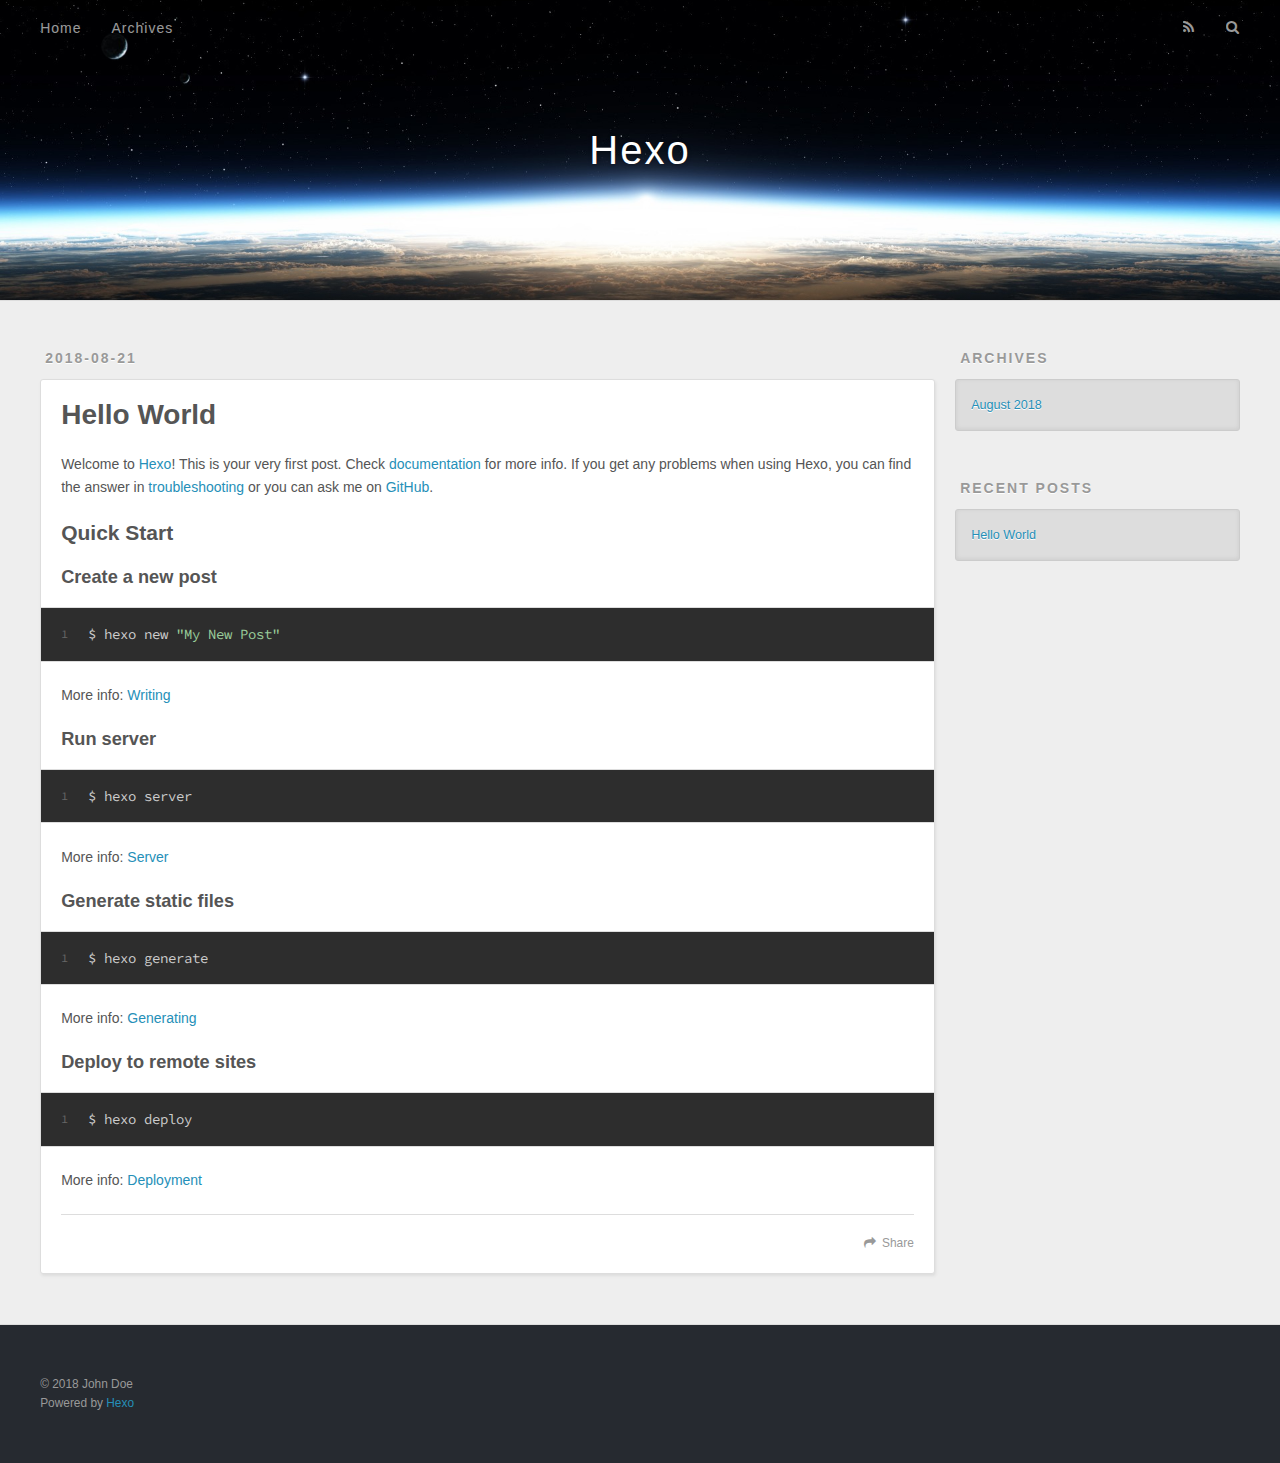
==== index.html @ 9dd8846f "Site updated: 2018-08-21 12:28:05" ====
<!DOCTYPE html>
<html>
<head>
  <meta charset="utf-8">
  

  
  <title>Hexo</title>
  <meta name="viewport" content="width=device-width, initial-scale=1, maximum-scale=1">
  <meta property="og:type" content="website">
<meta property="og:title" content="Hexo">
<meta property="og:url" content="http://yoursite.com/index.html">
<meta property="og:site_name" content="Hexo">
<meta property="og:locale" content="default">
<meta name="twitter:card" content="summary">
<meta name="twitter:title" content="Hexo">
  
    <link rel="alternate" href="/atom.xml" title="Hexo" type="application/atom+xml">
  
  
    <link rel="icon" href="/favicon.png">
  
  
    <link href="//fonts.googleapis.com/css?family=Source+Code+Pro" rel="stylesheet" type="text/css">
  
  <link rel="stylesheet" href="/css/style.css">
</head>

<body>
  <div id="container">
    <div id="wrap">
      <header id="header">
  <div id="banner"></div>
  <div id="header-outer" class="outer">
    <div id="header-title" class="inner">
      <h1 id="logo-wrap">
        <a href="/" id="logo">Hexo</a>
      </h1>
      
    </div>
    <div id="header-inner" class="inner">
      <nav id="main-nav">
        <a id="main-nav-toggle" class="nav-icon"></a>
        
          <a class="main-nav-link" href="/">Home</a>
        
          <a class="main-nav-link" href="/archives">Archives</a>
        
      </nav>
      <nav id="sub-nav">
        
          <a id="nav-rss-link" class="nav-icon" href="/atom.xml" title="RSS Feed"></a>
        
        <a id="nav-search-btn" class="nav-icon" title="Search"></a>
      </nav>
      <div id="search-form-wrap">
        <form action="//google.com/search" method="get" accept-charset="UTF-8" class="search-form"><input type="search" name="q" class="search-form-input" placeholder="Search"><button type="submit" class="search-form-submit">&#xF002;</button><input type="hidden" name="sitesearch" value="http://yoursite.com"></form>
      </div>
    </div>
  </div>
</header>
      <div class="outer">
        <section id="main">
  
    <article id="post-hello-world" class="article article-type-post" itemscope itemprop="blogPost">
  <div class="article-meta">
    <a href="/2018/08/21/hello-world/" class="article-date">
  <time datetime="2018-08-21T02:55:18.432Z" itemprop="datePublished">2018-08-21</time>
</a>
    
  </div>
  <div class="article-inner">
    
    
      <header class="article-header">
        
  
    <h1 itemprop="name">
      <a class="article-title" href="/2018/08/21/hello-world/">Hello World</a>
    </h1>
  

      </header>
    
    <div class="article-entry" itemprop="articleBody">
      
        <p>Welcome to <a href="https://hexo.io/" target="_blank" rel="noopener">Hexo</a>! This is your very first post. Check <a href="https://hexo.io/docs/" target="_blank" rel="noopener">documentation</a> for more info. If you get any problems when using Hexo, you can find the answer in <a href="https://hexo.io/docs/troubleshooting.html" target="_blank" rel="noopener">troubleshooting</a> or you can ask me on <a href="https://github.com/hexojs/hexo/issues" target="_blank" rel="noopener">GitHub</a>.</p>
<h2 id="Quick-Start"><a href="#Quick-Start" class="headerlink" title="Quick Start"></a>Quick Start</h2><h3 id="Create-a-new-post"><a href="#Create-a-new-post" class="headerlink" title="Create a new post"></a>Create a new post</h3><figure class="highlight bash"><table><tr><td class="gutter"><pre><span class="line">1</span><br></pre></td><td class="code"><pre><span class="line">$ hexo new <span class="string">"My New Post"</span></span><br></pre></td></tr></table></figure>
<p>More info: <a href="https://hexo.io/docs/writing.html" target="_blank" rel="noopener">Writing</a></p>
<h3 id="Run-server"><a href="#Run-server" class="headerlink" title="Run server"></a>Run server</h3><figure class="highlight bash"><table><tr><td class="gutter"><pre><span class="line">1</span><br></pre></td><td class="code"><pre><span class="line">$ hexo server</span><br></pre></td></tr></table></figure>
<p>More info: <a href="https://hexo.io/docs/server.html" target="_blank" rel="noopener">Server</a></p>
<h3 id="Generate-static-files"><a href="#Generate-static-files" class="headerlink" title="Generate static files"></a>Generate static files</h3><figure class="highlight bash"><table><tr><td class="gutter"><pre><span class="line">1</span><br></pre></td><td class="code"><pre><span class="line">$ hexo generate</span><br></pre></td></tr></table></figure>
<p>More info: <a href="https://hexo.io/docs/generating.html" target="_blank" rel="noopener">Generating</a></p>
<h3 id="Deploy-to-remote-sites"><a href="#Deploy-to-remote-sites" class="headerlink" title="Deploy to remote sites"></a>Deploy to remote sites</h3><figure class="highlight bash"><table><tr><td class="gutter"><pre><span class="line">1</span><br></pre></td><td class="code"><pre><span class="line">$ hexo deploy</span><br></pre></td></tr></table></figure>
<p>More info: <a href="https://hexo.io/docs/deployment.html" target="_blank" rel="noopener">Deployment</a></p>

      
    </div>
    <footer class="article-footer">
      <a data-url="http://yoursite.com/2018/08/21/hello-world/" data-id="cjl37kvza0000g0tsm08gjjlw" class="article-share-link">Share</a>
      
      
    </footer>
  </div>
  
</article>


  


</section>
        
          <aside id="sidebar">
  
    

  
    

  
    
  
    
  <div class="widget-wrap">
    <h3 class="widget-title">Archives</h3>
    <div class="widget">
      <ul class="archive-list"><li class="archive-list-item"><a class="archive-list-link" href="/archives/2018/08/">August 2018</a></li></ul>
    </div>
  </div>


  
    
  <div class="widget-wrap">
    <h3 class="widget-title">Recent Posts</h3>
    <div class="widget">
      <ul>
        
          <li>
            <a href="/2018/08/21/hello-world/">Hello World</a>
          </li>
        
      </ul>
    </div>
  </div>

  
</aside>
        
      </div>
      <footer id="footer">
  
  <div class="outer">
    <div id="footer-info" class="inner">
      &copy; 2018 John Doe<br>
      Powered by <a href="http://hexo.io/" target="_blank">Hexo</a>
    </div>
  </div>
</footer>
    </div>
    <nav id="mobile-nav">
  
    <a href="/" class="mobile-nav-link">Home</a>
  
    <a href="/archives" class="mobile-nav-link">Archives</a>
  
</nav>
    

<script src="//ajax.googleapis.com/ajax/libs/jquery/2.0.3/jquery.min.js"></script>


  <link rel="stylesheet" href="/fancybox/jquery.fancybox.css">
  <script src="/fancybox/jquery.fancybox.pack.js"></script>


<script src="/js/script.js"></script>



  </div>
</body>
</html>
---- css/style.css ----
body {
  width: 100%;
}
body:before,
body:after {
  content: "";
  display: table;
}
body:after {
  clear: both;
}
html,
body,
div,
span,
applet,
object,
iframe,
h1,
h2,
h3,
h4,
h5,
h6,
p,
blockquote,
pre,
a,
abbr,
acronym,
address,
big,
cite,
code,
del,
dfn,
em,
img,
ins,
kbd,
q,
s,
samp,
small,
strike,
strong,
sub,
sup,
tt,
var,
dl,
dt,
dd,
ol,
ul,
li,
fieldset,
form,
label,
legend,
table,
caption,
tbody,
tfoot,
thead,
tr,
th,
td {
  margin: 0;
  padding: 0;
  border: 0;
  outline: 0;
  font-weight: inherit;
  font-style: inherit;
  font-family: inherit;
  font-size: 100%;
  vertical-align: baseline;
}
body {
  line-height: 1;
  color: #000;
  background: #fff;
}
ol,
ul {
  list-style: none;
}
table {
  border-collapse: separate;
  border-spacing: 0;
  vertical-align: middle;
}
caption,
th,
td {
  text-align: left;
  font-weight: normal;
  vertical-align: middle;
}
a img {
  border: none;
}
input,
button {
  margin: 0;
  padding: 0;
}
input::-moz-focus-inner,
button::-moz-focus-inner {
  border: 0;
  padding: 0;
}
@font-face {
  font-family: FontAwesome;
  font-style: normal;
  font-weight: normal;
  src: url("fonts/fontawesome-webfont.eot?v=#4.0.3");
  src: url("fonts/fontawesome-webfont.eot?#iefix&v=#4.0.3") format("embedded-opentype"), url("fonts/fontawesome-webfont.woff?v=#4.0.3") format("woff"), url("fonts/fontawesome-webfont.ttf?v=#4.0.3") format("truetype"), url("fonts/fontawesome-webfont.svg#fontawesomeregular?v=#4.0.3") format("svg");
}
html,
body,
#container {
  height: 100%;
}
body {
  background: #eee;
  font: 14px -apple-system, BlinkMacSystemFont, "Segoe UI", "Roboto", "Oxygen", "Ubuntu", "Cantarell", "Fira Sans", "Droid Sans", "Helvetica Neue", sans-serif;
  -webkit-text-size-adjust: 100%;
}
.outer {
  max-width: 1220px;
  margin: 0 auto;
  padding: 0 20px;
}
.outer:before,
.outer:after {
  content: "";
  display: table;
}
.outer:after {
  clear: both;
}
.inner {
  display: inline;
  float: left;
  width: 98.33333333333333%;
  margin: 0 0.833333333333333%;
}
.left,
.alignleft {
  float: left;
}
.right,
.alignright {
  float: right;
}
.clear {
  clear: both;
}
#container {
  position: relative;
}
.mobile-nav-on {
  overflow: hidden;
}
#wrap {
  height: 100%;
  width: 100%;
  position: absolute;
  top: 0;
  left: 0;
  -webkit-transition: 0.2s ease-out;
  -moz-transition: 0.2s ease-out;
  -ms-transition: 0.2s ease-out;
  transition: 0.2s ease-out;
  z-index: 1;
  background: #eee;
}
.mobile-nav-on #wrap {
  left: 280px;
}
@media screen and (min-width: 768px) {
  #main {
    display: inline;
    float: left;
    width: 73.33333333333333%;
    margin: 0 0.833333333333333%;
  }
}
.article-date,
.article-category-link,
.archive-year,
.widget-title {
  text-decoration: none;
  text-transform: uppercase;
  letter-spacing: 2px;
  color: #999;
  margin-bottom: 1em;
  margin-left: 5px;
  line-height: 1em;
  text-shadow: 0 1px #fff;
  font-weight: bold;
}
.article-inner,
.archive-article-inner {
  background: #fff;
  -webkit-box-shadow: 1px 2px 3px #ddd;
  box-shadow: 1px 2px 3px #ddd;
  border: 1px solid #ddd;
  border-radius: 3px;
}
.article-entry h1,
.widget h1 {
  font-size: 2em;
}
.article-entry h2,
.widget h2 {
  font-size: 1.5em;
}
.article-entry h3,
.widget h3 {
  font-size: 1.3em;
}
.article-entry h4,
.widget h4 {
  font-size: 1.2em;
}
.article-entry h5,
.widget h5 {
  font-size: 1em;
}
.article-entry h6,
.widget h6 {
  font-size: 1em;
  color: #999;
}
.article-entry hr,
.widget hr {
  border: 1px dashed #ddd;
}
.article-entry strong,
.widget strong {
  font-weight: bold;
}
.article-entry em,
.widget em,
.article-entry cite,
.widget cite {
  font-style: italic;
}
.article-entry sup,
.widget sup,
.article-entry sub,
.widget sub {
  font-size: 0.75em;
  line-height: 0;
  position: relative;
  vertical-align: baseline;
}
.article-entry sup,
.widget sup {
  top: -0.5em;
}
.article-entry sub,
.widget sub {
  bottom: -0.2em;
}
.article-entry small,
.widget small {
  font-size: 0.85em;
}
.article-entry acronym,
.widget acronym,
.article-entry abbr,
.widget abbr {
  border-bottom: 1px dotted;
}
.article-entry ul,
.widget ul,
.article-entry ol,
.widget ol,
.article-entry dl,
.widget dl {
  margin: 0 20px;
  line-height: 1.6em;
}
.article-entry ul ul,
.widget ul ul,
.article-entry ol ul,
.widget ol ul,
.article-entry ul ol,
.widget ul ol,
.article-entry ol ol,
.widget ol ol {
  margin-top: 0;
  margin-bottom: 0;
}
.article-entry ul,
.widget ul {
  list-style: disc;
}
.article-entry ol,
.widget ol {
  list-style: decimal;
}
.article-entry dt,
.widget dt {
  font-weight: bold;
}
#header {
  height: 300px;
  position: relative;
  border-bottom: 1px solid #ddd;
}
#header:before,
#header:after {
  content: "";
  position: absolute;
  left: 0;
  right: 0;
  height: 40px;
}
#header:before {
  top: 0;
  background: -webkit-linear-gradient(rgba(0,0,0,0.2), transparent);
  background: -moz-linear-gradient(rgba(0,0,0,0.2), transparent);
  background: -ms-linear-gradient(rgba(0,0,0,0.2), transparent);
  background: linear-gradient(rgba(0,0,0,0.2), transparent);
}
#header:after {
  bottom: 0;
  background: -webkit-linear-gradient(transparent, rgba(0,0,0,0.2));
  background: -moz-linear-gradient(transparent, rgba(0,0,0,0.2));
  background: -ms-linear-gradient(transparent, rgba(0,0,0,0.2));
  background: linear-gradient(transparent, rgba(0,0,0,0.2));
}
#header-outer {
  height: 100%;
  position: relative;
}
#header-inner {
  position: relative;
  overflow: hidden;
}
#banner {
  position: absolute;
  top: 0;
  left: 0;
  width: 100%;
  height: 100%;
  background: url("images/banner.jpg") center #000;
  -webkit-background-size: cover;
  -moz-background-size: cover;
  background-size: cover;
  z-index: -1;
}
#header-title {
  text-align: center;
  height: 40px;
  position: absolute;
  top: 50%;
  left: 0;
  margin-top: -20px;
}
#logo,
#subtitle {
  text-decoration: none;
  color: #fff;
  font-weight: 300;
  text-shadow: 0 1px 4px rgba(0,0,0,0.3);
}
#logo {
  font-size: 40px;
  line-height: 40px;
  letter-spacing: 2px;
}
#subtitle {
  font-size: 16px;
  line-height: 16px;
  letter-spacing: 1px;
}
#subtitle-wrap {
  margin-top: 16px;
}
#main-nav {
  float: left;
  margin-left: -15px;
}
.nav-icon,
.main-nav-link {
  float: left;
  color: #fff;
  opacity: 0.6;
  text-decoration: none;
  text-shadow: 0 1px rgba(0,0,0,0.2);
  -webkit-transition: opacity 0.2s;
  -moz-transition: opacity 0.2s;
  -ms-transition: opacity 0.2s;
  transition: opacity 0.2s;
  display: block;
  padding: 20px 15px;
}
.nav-icon:hover,
.main-nav-link:hover {
  opacity: 1;
}
.nav-icon {
  font-family: FontAwesome;
  text-align: center;
  font-size: 14px;
  width: 14px;
  height: 14px;
  padding: 20px 15px;
  position: relative;
  cursor: pointer;
}
.main-nav-link {
  font-weight: 300;
  letter-spacing: 1px;
}
@media screen and (max-width: 479px) {
  .main-nav-link {
    display: none;
  }
}
#main-nav-toggle {
  display: none;
}
#main-nav-toggle:before {
  content: "\f0c9";
}
@media screen and (max-width: 479px) {
  #main-nav-toggle {
    display: block;
  }
}
#sub-nav {
  float: right;
  margin-right: -15px;
}
#nav-rss-link:before {
  content: "\f09e";
}
#nav-search-btn:before {
  content: "\f002";
}
#search-form-wrap {
  position: absolute;
  top: 15px;
  width: 150px;
  height: 30px;
  right: -150px;
  opacity: 0;
  -webkit-transition: 0.2s ease-out;
  -moz-transition: 0.2s ease-out;
  -ms-transition: 0.2s ease-out;
  transition: 0.2s ease-out;
}
#search-form-wrap.on {
  opacity: 1;
  right: 0;
}
@media screen and (max-width: 479px) {
  #search-form-wrap {
    width: 100%;
    right: -100%;
  }
}
.search-form {
  position: absolute;
  top: 0;
  left: 0;
  right: 0;
  background: #fff;
  padding: 5px 15px;
  border-radius: 15px;
  -webkit-box-shadow: 0 0 10px rgba(0,0,0,0.3);
  box-shadow: 0 0 10px rgba(0,0,0,0.3);
}
.search-form-input {
  border: none;
  background: none;
  color: #555;
  width: 100%;
  font: 13px -apple-system, BlinkMacSystemFont, "Segoe UI", "Roboto", "Oxygen", "Ubuntu", "Cantarell", "Fira Sans", "Droid Sans", "Helvetica Neue", sans-serif;
  outline: none;
}
.search-form-input::-webkit-search-results-decoration,
.search-form-input::-webkit-search-cancel-button {
  -webkit-appearance: none;
}
.search-form-submit {
  position: absolute;
  top: 50%;
  right: 10px;
  margin-top: -7px;
  font: 13px FontAwesome;
  border: none;
  background: none;
  color: #bbb;
  cursor: pointer;
}
.search-form-submit:hover,
.search-form-submit:focus {
  color: #777;
}
.article {
  margin: 50px 0;
}
.article-inner {
  overflow: hidden;
}
.article-meta:before,
.article-meta:after {
  content: "";
  display: table;
}
.article-meta:after {
  clear: both;
}
.article-date {
  float: left;
}
.article-category {
  float: left;
  line-height: 1em;
  color: #ccc;
  text-shadow: 0 1px #fff;
  margin-left: 8px;
}
.article-category:before {
  content: "\2022";
}
.article-category-link {
  margin: 0 12px 1em;
}
.article-header {
  padding: 20px 20px 0;
}
.article-title {
  text-decoration: none;
  font-size: 2em;
  font-weight: bold;
  color: #555;
  line-height: 1.1em;
  -webkit-transition: color 0.2s;
  -moz-transition: color 0.2s;
  -ms-transition: color 0.2s;
  transition: color 0.2s;
}
a.article-title:hover {
  color: #258fb8;
}
.article-entry {
  color: #555;
  padding: 0 20px;
}
.article-entry:before,
.article-entry:after {
  content: "";
  display: table;
}
.article-entry:after {
  clear: both;
}
.article-entry p,
.article-entry table {
  line-height: 1.6em;
  margin: 1.6em 0;
}
.article-entry h1,
.article-entry h2,
.article-entry h3,
.article-entry h4,
.article-entry h5,
.article-entry h6 {
  font-weight: bold;
}
.article-entry h1,
.article-entry h2,
.article-entry h3,
.article-entry h4,
.article-entry h5,
.article-entry h6 {
  line-height: 1.1em;
  margin: 1.1em 0;
}
.article-entry a {
  color: #258fb8;
  text-decoration: none;
}
.article-entry a:hover {
  text-decoration: underline;
}
.article-entry ul,
.article-entry ol,
.article-entry dl {
  margin-top: 1.6em;
  margin-bottom: 1.6em;
}
.article-entry img,
.article-entry video {
  max-width: 100%;
  height: auto;
  display: block;
  margin: auto;
}
.article-entry iframe {
  border: none;
}
.article-entry table {
  width: 100%;
  border-collapse: collapse;
  border-spacing: 0;
}
.article-entry th {
  font-weight: bold;
  border-bottom: 3px solid #ddd;
  padding-bottom: 0.5em;
}
.article-entry td {
  border-bottom: 1px solid #ddd;
  padding: 10px 0;
}
.article-entry blockquote {
  font-family: Georgia, "Times New Roman", serif;
  font-size: 1.4em;
  margin: 1.6em 20px;
  text-align: center;
}
.article-entry blockquote footer {
  font-size: 14px;
  margin: 1.6em 0;
  font-family: -apple-system, BlinkMacSystemFont, "Segoe UI", "Roboto", "Oxygen", "Ubuntu", "Cantarell", "Fira Sans", "Droid Sans", "Helvetica Neue", sans-serif;
}
.article-entry blockquote footer cite:before {
  content: "—";
  padding: 0 0.5em;
}
.article-entry .pullquote {
  text-align: left;
  width: 45%;
  margin: 0;
}
.article-entry .pullquote.left {
  margin-left: 0.5em;
  margin-right: 1em;
}
.article-entry .pullquote.right {
  margin-right: 0.5em;
  margin-left: 1em;
}
.article-entry .caption {
  color: #999;
  display: block;
  font-size: 0.9em;
  margin-top: 0.5em;
  position: relative;
  text-align: center;
}
.article-entry .video-container {
  position: relative;
  padding-top: 56.25%;
  height: 0;
  overflow: hidden;
}
.article-entry .video-container iframe,
.article-entry .video-container object,
.article-entry .video-container embed {
  position: absolute;
  top: 0;
  left: 0;
  width: 100%;
  height: 100%;
  margin-top: 0;
}
.article-more-link a {
  display: inline-block;
  line-height: 1em;
  padding: 6px 15px;
  border-radius: 15px;
  background: #eee;
  color: #999;
  text-shadow: 0 1px #fff;
  text-decoration: none;
}
.article-more-link a:hover {
  background: #258fb8;
  color: #fff;
  text-decoration: none;
  text-shadow: 0 1px #1e7293;
}
.article-footer {
  font-size: 0.85em;
  line-height: 1.6em;
  border-top: 1px solid #ddd;
  padding-top: 1.6em;
  margin: 0 20px 20px;
}
.article-footer:before,
.article-footer:after {
  content: "";
  display: table;
}
.article-footer:after {
  clear: both;
}
.article-footer a {
  color: #999;
  text-decoration: none;
}
.article-footer a:hover {
  color: #555;
}
.article-tag-list-item {
  float: left;
  margin-right: 10px;
}
.article-tag-list-link:before {
  content: "#";
}
.article-comment-link {
  float: right;
}
.article-comment-link:before {
  content: "\f075";
  font-family: FontAwesome;
  padding-right: 8px;
}
.article-share-link {
  cursor: pointer;
  float: right;
  margin-left: 20px;
}
.article-share-link:before {
  content: "\f064";
  font-family: FontAwesome;
  padding-right: 6px;
}
#article-nav {
  position: relative;
}
#article-nav:before,
#article-nav:after {
  content: "";
  display: table;
}
#article-nav:after {
  clear: both;
}
@media screen and (min-width: 768px) {
  #article-nav {
    margin: 50px 0;
  }
  #article-nav:before {
    width: 8px;
    height: 8px;
    position: absolute;
    top: 50%;
    left: 50%;
    margin-top: -4px;
    margin-left: -4px;
    content: "";
    border-radius: 50%;
    background: #ddd;
    -webkit-box-shadow: 0 1px 2px #fff;
    box-shadow: 0 1px 2px #fff;
  }
}
.article-nav-link-wrap {
  text-decoration: none;
  text-shadow: 0 1px #fff;
  color: #999;
  -webkit-box-sizing: border-box;
  -moz-box-sizing: border-box;
  box-sizing: border-box;
  margin-top: 50px;
  text-align: center;
  display: block;
}
.article-nav-link-wrap:hover {
  color: #555;
}
@media screen and (min-width: 768px) {
  .article-nav-link-wrap {
    width: 50%;
    margin-top: 0;
  }
}
@media screen and (min-width: 768px) {
  #article-nav-newer {
    float: left;
    text-align: right;
    padding-right: 20px;
  }
}
@media screen and (min-width: 768px) {
  #article-nav-older {
    float: right;
    text-align: left;
    padding-left: 20px;
  }
}
.article-nav-caption {
  text-transform: uppercase;
  letter-spacing: 2px;
  color: #ddd;
  line-height: 1em;
  font-weight: bold;
}
#article-nav-newer .article-nav-caption {
  margin-right: -2px;
}
.article-nav-title {
  font-size: 0.85em;
  line-height: 1.6em;
  margin-top: 0.5em;
}
.article-share-box {
  position: absolute;
  display: none;
  background: #fff;
  -webkit-box-shadow: 1px 2px 10px rgba(0,0,0,0.2);
  box-shadow: 1px 2px 10px rgba(0,0,0,0.2);
  border-radius: 3px;
  margin-left: -145px;
  overflow: hidden;
  z-index: 1;
}
.article-share-box.on {
  display: block;
}
.article-share-input {
  width: 100%;
  background: none;
  -webkit-box-sizing: border-box;
  -moz-box-sizing: border-box;
  box-sizing: border-box;
  font: 14px -apple-system, BlinkMacSystemFont, "Segoe UI", "Roboto", "Oxygen", "Ubuntu", "Cantarell", "Fira Sans", "Droid Sans", "Helvetica Neue", sans-serif;
  padding: 0 15px;
  color: #555;
  outline: none;
  border: 1px solid #ddd;
  border-radius: 3px 3px 0 0;
  height: 36px;
  line-height: 36px;
}
.article-share-links {
  background: #eee;
}
.article-share-links:before,
.article-share-links:after {
  content: "";
  display: table;
}
.article-share-links:after {
  clear: both;
}
.article-share-twitter,
.article-share-facebook,
.article-share-pinterest,
.article-share-google {
  width: 50px;
  height: 36px;
  display: block;
  float: left;
  position: relative;
  color: #999;
  text-shadow: 0 1px #fff;
}
.article-share-twitter:before,
.article-share-facebook:before,
.article-share-pinterest:before,
.article-share-google:before {
  font-size: 20px;
  font-family: FontAwesome;
  width: 20px;
  height: 20px;
  position: absolute;
  top: 50%;
  left: 50%;
  margin-top: -10px;
  margin-left: -10px;
  text-align: center;
}
.article-share-twitter:hover,
.article-share-facebook:hover,
.article-share-pinterest:hover,
.article-share-google:hover {
  color: #fff;
}
.article-share-twitter:before {
  content: "\f099";
}
.article-share-twitter:hover {
  background: #00aced;
  text-shadow: 0 1px #008abe;
}
.article-share-facebook:before {
  content: "\f09a";
}
.article-share-facebook:hover {
  background: #3b5998;
  text-shadow: 0 1px #2f477a;
}
.article-share-pinterest:before {
  content: "\f0d2";
}
.article-share-pinterest:hover {
  background: #cb2027;
  text-shadow: 0 1px #a21a1f;
}
.article-share-google:before {
  content: "\f0d5";
}
.article-share-google:hover {
  background: #dd4b39;
  text-shadow: 0 1px #be3221;
}
.article-gallery {
  background: #000;
  position: relative;
}
.article-gallery-photos {
  position: relative;
  overflow: hidden;
}
.article-gallery-img {
  display: none;
  max-width: 100%;
}
.article-gallery-img:first-child {
  display: block;
}
.article-gallery-img.loaded {
  position: absolute;
  display: block;
}
.article-gallery-img img {
  display: block;
  max-width: 100%;
  margin: 0 auto;
}
#comments {
  background: #fff;
  -webkit-box-shadow: 1px 2px 3px #ddd;
  box-shadow: 1px 2px 3px #ddd;
  padding: 20px;
  border: 1px solid #ddd;
  border-radius: 3px;
  margin: 50px 0;
}
#comments a {
  color: #258fb8;
}
.archives-wrap {
  margin: 50px 0;
}
.archives:before,
.archives:after {
  content: "";
  display: table;
}
.archives:after {
  clear: both;
}
.archive-year-wrap {
  margin-bottom: 1em;
}
.archives {
  -webkit-column-gap: 10px;
  -moz-column-gap: 10px;
  column-gap: 10px;
}
@media screen and (min-width: 480px) and (max-width: 767px) {
  .archives {
    -webkit-column-count: 2;
    -moz-column-count: 2;
    column-count: 2;
  }
}
@media screen and (min-width: 768px) {
  .archives {
    -webkit-column-count: 3;
    -moz-column-count: 3;
    column-count: 3;
  }
}
.archive-article {
  -webkit-column-break-inside: avoid;
  page-break-inside: avoid;
  overflow: hidden;
  break-inside: avoid-column;
}
.archive-article-inner {
  padding: 10px;
  margin-bottom: 15px;
}
.archive-article-title {
  text-decoration: none;
  font-weight: bold;
  color: #555;
  -webkit-transition: color 0.2s;
  -moz-transition: color 0.2s;
  -ms-transition: color 0.2s;
  transition: color 0.2s;
  line-height: 1.6em;
}
.archive-article-title:hover {
  color: #258fb8;
}
.archive-article-footer {
  margin-top: 1em;
}
.archive-article-date {
  color: #999;
  text-decoration: none;
  font-size: 0.85em;
  line-height: 1em;
  margin-bottom: 0.5em;
  display: block;
}
#page-nav {
  margin: 50px auto;
  background: #fff;
  -webkit-box-shadow: 1px 2px 3px #ddd;
  box-shadow: 1px 2px 3px #ddd;
  border: 1px solid #ddd;
  border-radius: 3px;
  text-align: center;
  color: #999;
  overflow: hidden;
}
#page-nav:before,
#page-nav:after {
  content: "";
  display: table;
}
#page-nav:after {
  clear: both;
}
#page-nav a,
#page-nav span {
  padding: 10px 20px;
  line-height: 1;
  height: 2ex;
}
#page-nav a {
  color: #999;
  text-decoration: none;
}
#page-nav a:hover {
  background: #999;
  color: #fff;
}
#page-nav .prev {
  float: left;
}
#page-nav .next {
  float: right;
}
#page-nav .page-number {
  display: inline-block;
}
@media screen and (max-width: 479px) {
  #page-nav .page-number {
    display: none;
  }
}
#page-nav .current {
  color: #555;
  font-weight: bold;
}
#page-nav .space {
  color: #ddd;
}
#footer {
  background: #262a30;
  padding: 50px 0;
  border-top: 1px solid #ddd;
  color: #999;
}
#footer a {
  color: #258fb8;
  text-decoration: none;
}
#footer a:hover {
  text-decoration: underline;
}
#footer-info {
  line-height: 1.6em;
  font-size: 0.85em;
}
.article-entry pre,
.article-entry .highlight {
  background: #2d2d2d;
  margin: 0 -20px;
  padding: 15px 20px;
  border-style: solid;
  border-color: #ddd;
  border-width: 1px 0;
  overflow: auto;
  color: #ccc;
  line-height: 22.400000000000002px;
}
.article-entry .highlight .gutter pre,
.article-entry .gist .gist-file .gist-data .line-numbers {
  color: #666;
  font-size: 0.85em;
}
.article-entry pre,
.article-entry code {
  font-family: "Source Code Pro", Consolas, Monaco, Menlo, Consolas, monospace;
}
.article-entry code {
  background: #eee;
  text-shadow: 0 1px #fff;
  padding: 0 0.3em;
}
.article-entry pre code {
  background: none;
  text-shadow: none;
  padding: 0;
}
.article-entry .highlight pre {
  border: none;
  margin: 0;
  padding: 0;
}
.article-entry .highlight table {
  margin: 0;
  width: auto;
}
.article-entry .highlight td {
  border: none;
  padding: 0;
}
.article-entry .highlight figcaption {
  font-size: 0.85em;
  color: #999;
  line-height: 1em;
  margin-bottom: 1em;
}
.article-entry .highlight figcaption:before,
.article-entry .highlight figcaption:after {
  content: "";
  display: table;
}
.article-entry .highlight figcaption:after {
  clear: both;
}
.article-entry .highlight figcaption a {
  float: right;
}
.article-entry .highlight .gutter pre {
  text-align: right;
  padding-right: 20px;
}
.article-entry .highlight .line {
  height: 22.400000000000002px;
}
.article-entry .highlight .line.marked {
  background: #515151;
}
.article-entry .gist {
  margin: 0 -20px;
  border-style: solid;
  border-color: #ddd;
  border-width: 1px 0;
  background: #2d2d2d;
  padding: 15px 20px 15px 0;
}
.article-entry .gist .gist-file {
  border: none;
  font-family: "Source Code Pro", Consolas, Monaco, Menlo, Consolas, monospace;
  margin: 0;
}
.article-entry .gist .gist-file .gist-data {
  background: none;
  border: none;
}
.article-entry .gist .gist-file .gist-data .line-numbers {
  background: none;
  border: none;
  padding: 0 20px 0 0;
}
.article-entry .gist .gist-file .gist-data .line-data {
  padding: 0 !important;
}
.article-entry .gist .gist-file .highlight {
  margin: 0;
  padding: 0;
  border: none;
}
.article-entry .gist .gist-file .gist-meta {
  background: #2d2d2d;
  color: #999;
  font: 0.85em -apple-system, BlinkMacSystemFont, "Segoe UI", "Roboto", "Oxygen", "Ubuntu", "Cantarell", "Fira Sans", "Droid Sans", "Helvetica Neue", sans-serif;
  text-shadow: 0 0;
  padding: 0;
  margin-top: 1em;
  margin-left: 20px;
}
.article-entry .gist .gist-file .gist-meta a {
  color: #258fb8;
  font-weight: normal;
}
.article-entry .gist .gist-file .gist-meta a:hover {
  text-decoration: underline;
}
pre .comment,
pre .title {
  color: #999;
}
pre .variable,
pre .attribute,
pre .tag,
pre .regexp,
pre .ruby .constant,
pre .xml .tag .title,
pre .xml .pi,
pre .xml .doctype,
pre .html .doctype,
pre .css .id,
pre .css .class,
pre .css .pseudo {
  color: #f2777a;
}
pre .number,
pre .preprocessor,
pre .built_in,
pre .literal,
pre .params,
pre .constant {
  color: #f99157;
}
pre .class,
pre .ruby .class .title,
pre .css .rules .attribute {
  color: #9c9;
}
pre .string,
pre .value,
pre .inheritance,
pre .header,
pre .ruby .symbol,
pre .xml .cdata {
  color: #9c9;
}
pre .css .hexcolor {
  color: #6cc;
}
pre .function,
pre .python .decorator,
pre .python .title,
pre .ruby .function .title,
pre .ruby .title .keyword,
pre .perl .sub,
pre .javascript .title,
pre .coffeescript .title {
  color: #69c;
}
pre .keyword,
pre .javascript .function {
  color: #c9c;
}
@media screen and (max-width: 479px) {
  #mobile-nav {
    position: absolute;
    top: 0;
    left: 0;
    width: 280px;
    height: 100%;
    background: #191919;
    border-right: 1px solid #fff;
  }
}
@media screen and (max-width: 479px) {
  .mobile-nav-link {
    display: block;
    color: #999;
    text-decoration: none;
    padding: 15px 20px;
    font-weight: bold;
  }
  .mobile-nav-link:hover {
    color: #fff;
  }
}
@media screen and (min-width: 768px) {
  #sidebar {
    display: inline;
    float: left;
    width: 23.333333333333332%;
    margin: 0 0.833333333333333%;
  }
}
.widget-wrap {
  margin: 50px 0;
}
.widget {
  color: #777;
  text-shadow: 0 1px #fff;
  background: #ddd;
  -webkit-box-shadow: 0 -1px 4px #ccc inset;
  box-shadow: 0 -1px 4px #ccc inset;
  border: 1px solid #ccc;
  padding: 15px;
  border-radius: 3px;
}
.widget a {
  color: #258fb8;
  text-decoration: none;
}
.widget a:hover {
  text-decoration: underline;
}
.widget ul ul,
.widget ol ul,
.widget dl ul,
.widget ul ol,
.widget ol ol,
.widget dl ol,
.widget ul dl,
.widget ol dl,
.widget dl dl {
  margin-left: 15px;
  list-style: disc;
}
.widget {
  line-height: 1.6em;
  word-wrap: break-word;
  font-size: 0.9em;
}
.widget ul,
.widget ol {
  list-style: none;
  margin: 0;
}
.widget ul ul,
.widget ol ul,
.widget ul ol,
.widget ol ol {
  margin: 0 20px;
}
.widget ul ul,
.widget ol ul {
  list-style: disc;
}
.widget ul ol,
.widget ol ol {
  list-style: decimal;
}
.category-list-count,
.tag-list-count,
.archive-list-count {
  padding-left: 5px;
  color: #999;
  font-size: 0.85em;
}
.category-list-count:before,
.tag-list-count:before,
.archive-list-count:before {
  content: "(";
}
.category-list-count:after,
.tag-list-count:after,
.archive-list-count:after {
  content: ")";
}
.tagcloud a {
  margin-right: 5px;
  display: inline-block;
}
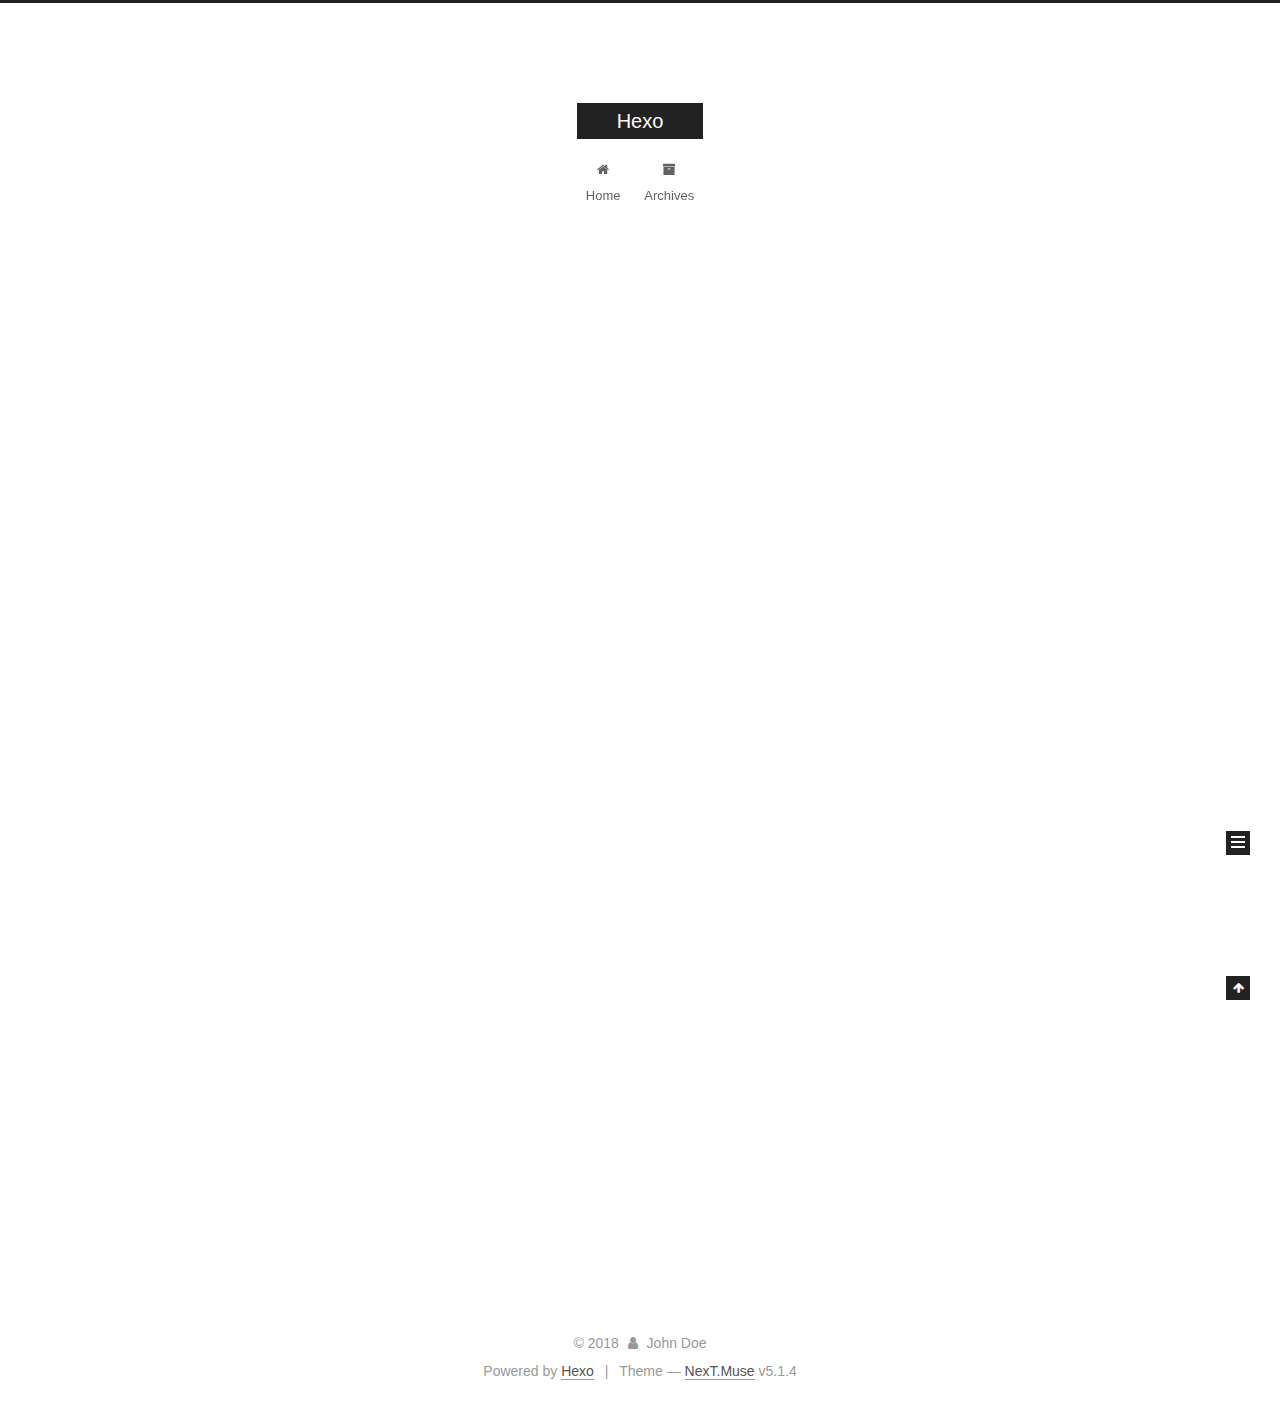
==== commit 9d6021cc: "Site updated: 2018-08-21 16:24:02" ====
--- a/index.html
+++ b/index.html
@@ -1,90 +1,306 @@
 <!DOCTYPE html>
-<html>
+
+
+
+  
+
+
+<html class="theme-next muse use-motion" lang="">
 <head>
-  <meta charset="utf-8">
-  
-
-  
-  <title>Hexo</title>
-  <meta name="viewport" content="width=device-width, initial-scale=1, maximum-scale=1">
-  <meta property="og:type" content="website">
+  <meta charset="UTF-8"/>
+<meta http-equiv="X-UA-Compatible" content="IE=edge" />
+<meta name="viewport" content="width=device-width, initial-scale=1, maximum-scale=1"/>
+<meta name="theme-color" content="#222">
+
+
+
+
+
+
+
+
+
+<meta http-equiv="Cache-Control" content="no-transform" />
+<meta http-equiv="Cache-Control" content="no-siteapp" />
+
+
+
+
+
+
+
+
+
+
+
+
+
+
+
+
+  
+  
+  <link href="/lib/fancybox/source/jquery.fancybox.css?v=2.1.5" rel="stylesheet" type="text/css" />
+
+
+
+
+
+
+
+<link href="/lib/font-awesome/css/font-awesome.min.css?v=4.6.2" rel="stylesheet" type="text/css" />
+
+<link href="/css/main.css?v=5.1.4" rel="stylesheet" type="text/css" />
+
+
+  <link rel="apple-touch-icon" sizes="180x180" href="/images/apple-touch-icon-next.png?v=5.1.4">
+
+
+  <link rel="icon" type="image/png" sizes="32x32" href="/images/favicon-32x32-next.png?v=5.1.4">
+
+
+  <link rel="icon" type="image/png" sizes="16x16" href="/images/favicon-16x16-next.png?v=5.1.4">
+
+
+  <link rel="mask-icon" href="/images/logo.svg?v=5.1.4" color="#222">
+
+
+
+
+
+  <meta name="keywords" content="Hexo, NexT" />
+
+
+
+
+
+
+
+
+
+
+<meta property="og:type" content="website">
 <meta property="og:title" content="Hexo">
 <meta property="og:url" content="http://yoursite.com/index.html">
 <meta property="og:site_name" content="Hexo">
 <meta property="og:locale" content="default">
 <meta name="twitter:card" content="summary">
 <meta name="twitter:title" content="Hexo">
-  
-    <link rel="alternate" href="/atom.xml" title="Hexo" type="application/atom+xml">
-  
-  
-    <link rel="icon" href="/favicon.png">
-  
-  
-    <link href="//fonts.googleapis.com/css?family=Source+Code+Pro" rel="stylesheet" type="text/css">
-  
-  <link rel="stylesheet" href="/css/style.css">
+
+
+
+<script type="text/javascript" id="hexo.configurations">
+  var NexT = window.NexT || {};
+  var CONFIG = {
+    root: '/',
+    scheme: 'Muse',
+    version: '5.1.4',
+    sidebar: {"position":"left","display":"post","offset":12,"b2t":false,"scrollpercent":false,"onmobile":false},
+    fancybox: true,
+    tabs: true,
+    motion: {"enable":true,"async":false,"transition":{"post_block":"fadeIn","post_header":"slideDownIn","post_body":"slideDownIn","coll_header":"slideLeftIn","sidebar":"slideUpIn"}},
+    duoshuo: {
+      userId: '0',
+      author: 'Author'
+    },
+    algolia: {
+      applicationID: '',
+      apiKey: '',
+      indexName: '',
+      hits: {"per_page":10},
+      labels: {"input_placeholder":"Search for Posts","hits_empty":"We didn't find any results for the search: ${query}","hits_stats":"${hits} results found in ${time} ms"}
+    }
+  };
+</script>
+
+
+
+  <link rel="canonical" href="http://yoursite.com/"/>
+
+
+
+
+
+  <title>Hexo</title>
+  
+
+
+
+
+
+
+
+
 </head>
 
-<body>
-  <div id="container">
-    <div id="wrap">
-      <header id="header">
-  <div id="banner"></div>
-  <div id="header-outer" class="outer">
-    <div id="header-title" class="inner">
-      <h1 id="logo-wrap">
-        <a href="/" id="logo">Hexo</a>
-      </h1>
-      
+<body itemscope itemtype="http://schema.org/WebPage" lang="default">
+
+  
+  
+    
+  
+
+  <div class="container sidebar-position-left 
+  page-home">
+    <div class="headband"></div>
+
+    <header id="header" class="header" itemscope itemtype="http://schema.org/WPHeader">
+      <div class="header-inner"><div class="site-brand-wrapper">
+  <div class="site-meta ">
+    
+
+    <div class="custom-logo-site-title">
+      <a href="/"  class="brand" rel="start">
+        <span class="logo-line-before"><i></i></span>
+        <span class="site-title">Hexo</span>
+        <span class="logo-line-after"><i></i></span>
+      </a>
     </div>
-    <div id="header-inner" class="inner">
-      <nav id="main-nav">
-        <a id="main-nav-toggle" class="nav-icon"></a>
-        
-          <a class="main-nav-link" href="/">Home</a>
-        
-          <a class="main-nav-link" href="/archives">Archives</a>
-        
-      </nav>
-      <nav id="sub-nav">
-        
-          <a id="nav-rss-link" class="nav-icon" href="/atom.xml" title="RSS Feed"></a>
-        
-        <a id="nav-search-btn" class="nav-icon" title="Search"></a>
-      </nav>
-      <div id="search-form-wrap">
-        <form action="//google.com/search" method="get" accept-charset="UTF-8" class="search-form"><input type="search" name="q" class="search-form-input" placeholder="Search"><button type="submit" class="search-form-submit">&#xF002;</button><input type="hidden" name="sitesearch" value="http://yoursite.com"></form>
-      </div>
-    </div>
+      
+        <p class="site-subtitle"></p>
+      
   </div>
-</header>
-      <div class="outer">
-        <section id="main">
-  
-    <article id="post-hello-world" class="article article-type-post" itemscope itemprop="blogPost">
-  <div class="article-meta">
-    <a href="/2018/08/21/hello-world/" class="article-date">
-  <time datetime="2018-08-21T02:55:18.432Z" itemprop="datePublished">2018-08-21</time>
-</a>
-    
+
+  <div class="site-nav-toggle">
+    <button>
+      <span class="btn-bar"></span>
+      <span class="btn-bar"></span>
+      <span class="btn-bar"></span>
+    </button>
   </div>
-  <div class="article-inner">
-    
-    
-      <header class="article-header">
-        
-  
-    <h1 itemprop="name">
-      <a class="article-title" href="/2018/08/21/hello-world/">Hello World</a>
-    </h1>
-  
-
+</div>
+
+<nav class="site-nav">
+  
+
+  
+    <ul id="menu" class="menu">
+      
+        
+        <li class="menu-item menu-item-home">
+          <a href="/" rel="section">
+            
+              <i class="menu-item-icon fa fa-fw fa-home"></i> <br />
+            
+            Home
+          </a>
+        </li>
+      
+        
+        <li class="menu-item menu-item-archives">
+          <a href="/archives/" rel="section">
+            
+              <i class="menu-item-icon fa fa-fw fa-archive"></i> <br />
+            
+            Archives
+          </a>
+        </li>
+      
+
+      
+    </ul>
+  
+
+  
+</nav>
+
+
+
+ </div>
+    </header>
+
+    <main id="main" class="main">
+      <div class="main-inner">
+        <div class="content-wrap">
+          <div id="content" class="content">
+            
+  <section id="posts" class="posts-expand">
+    
+      
+
+  
+
+  
+  
+  
+
+  <article class="post post-type-normal" itemscope itemtype="http://schema.org/Article">
+  
+  
+  
+  <div class="post-block">
+    <link itemprop="mainEntityOfPage" href="http://yoursite.com/2018/08/21/hello-world/">
+
+    <span hidden itemprop="author" itemscope itemtype="http://schema.org/Person">
+      <meta itemprop="name" content="John Doe">
+      <meta itemprop="description" content="">
+      <meta itemprop="image" content="/images/avatar.gif">
+    </span>
+
+    <span hidden itemprop="publisher" itemscope itemtype="http://schema.org/Organization">
+      <meta itemprop="name" content="Hexo">
+    </span>
+
+    
+      <header class="post-header">
+
+        
+        
+          <h1 class="post-title" itemprop="name headline">
+                
+                <a class="post-title-link" href="/2018/08/21/hello-world/" itemprop="url">Hello World</a></h1>
+        
+
+        <div class="post-meta">
+          <span class="post-time">
+            
+              <span class="post-meta-item-icon">
+                <i class="fa fa-calendar-o"></i>
+              </span>
+              
+                <span class="post-meta-item-text">Posted on</span>
+              
+              <time title="Post created" itemprop="dateCreated datePublished" datetime="2018-08-21T10:55:18+08:00">
+                2018-08-21
+              </time>
+            
+
+            
+
+            
+          </span>
+
+          
+
+          
+            
+          
+
+          
+          
+
+          
+
+          
+
+          
+
+        </div>
       </header>
     
-    <div class="article-entry" itemprop="articleBody">
-      
-        <p>Welcome to <a href="https://hexo.io/" target="_blank" rel="noopener">Hexo</a>! This is your very first post. Check <a href="https://hexo.io/docs/" target="_blank" rel="noopener">documentation</a> for more info. If you get any problems when using Hexo, you can find the answer in <a href="https://hexo.io/docs/troubleshooting.html" target="_blank" rel="noopener">troubleshooting</a> or you can ask me on <a href="https://github.com/hexojs/hexo/issues" target="_blank" rel="noopener">GitHub</a>.</p>
+
+    
+    
+    
+    <div class="post-body" itemprop="articleBody">
+
+      
+      
+
+      
+        
+          
+            <p>Welcome to <a href="https://hexo.io/" target="_blank" rel="noopener">Hexo</a>! This is your very first post. Check <a href="https://hexo.io/docs/" target="_blank" rel="noopener">documentation</a> for more info. If you get any problems when using Hexo, you can find the answer in <a href="https://hexo.io/docs/troubleshooting.html" target="_blank" rel="noopener">troubleshooting</a> or you can ask me on <a href="https://github.com/hexojs/hexo/issues" target="_blank" rel="noopener">GitHub</a>.</p>
 <h2 id="Quick-Start"><a href="#Quick-Start" class="headerlink" title="Quick Start"></a>Quick Start</h2><h3 id="Create-a-new-post"><a href="#Create-a-new-post" class="headerlink" title="Create a new post"></a>Create a new post</h3><figure class="highlight bash"><table><tr><td class="gutter"><pre><span class="line">1</span><br></pre></td><td class="code"><pre><span class="line">$ hexo new <span class="string">"My New Post"</span></span><br></pre></td></tr></table></figure>
 <p>More info: <a href="https://hexo.io/docs/writing.html" target="_blank" rel="noopener">Writing</a></p>
 <h3 id="Run-server"><a href="#Run-server" class="headerlink" title="Run server"></a>Run server</h3><figure class="highlight bash"><table><tr><td class="gutter"><pre><span class="line">1</span><br></pre></td><td class="code"><pre><span class="line">$ hexo server</span><br></pre></td></tr></table></figure>
@@ -94,91 +310,307 @@
 <h3 id="Deploy-to-remote-sites"><a href="#Deploy-to-remote-sites" class="headerlink" title="Deploy to remote sites"></a>Deploy to remote sites</h3><figure class="highlight bash"><table><tr><td class="gutter"><pre><span class="line">1</span><br></pre></td><td class="code"><pre><span class="line">$ hexo deploy</span><br></pre></td></tr></table></figure>
 <p>More info: <a href="https://hexo.io/docs/deployment.html" target="_blank" rel="noopener">Deployment</a></p>
 
+          
+        
       
     </div>
-    <footer class="article-footer">
-      <a data-url="http://yoursite.com/2018/08/21/hello-world/" data-id="cjl37kvza0000g0tsm08gjjlw" class="article-share-link">Share</a>
-      
+    
+    
+    
+
+    
+
+    
+
+    
+
+    <footer class="post-footer">
+      
+
+      
+
+      
+
+      
+      
+        <div class="post-eof"></div>
       
     </footer>
   </div>
   
-</article>
-
-
-  
-
-
-</section>
-        
-          <aside id="sidebar">
-  
-    
-
-  
-    
-
-  
-    
-  
-    
-  <div class="widget-wrap">
-    <h3 class="widget-title">Archives</h3>
-    <div class="widget">
-      <ul class="archive-list"><li class="archive-list-item"><a class="archive-list-link" href="/archives/2018/08/">August 2018</a></li></ul>
+  
+  
+  </article>
+
+
+    
+  </section>
+
+  
+
+
+          </div>
+          
+
+
+          
+
+        </div>
+        
+          
+  
+  <div class="sidebar-toggle">
+    <div class="sidebar-toggle-line-wrap">
+      <span class="sidebar-toggle-line sidebar-toggle-line-first"></span>
+      <span class="sidebar-toggle-line sidebar-toggle-line-middle"></span>
+      <span class="sidebar-toggle-line sidebar-toggle-line-last"></span>
     </div>
   </div>
 
-
-  
-    
-  <div class="widget-wrap">
-    <h3 class="widget-title">Recent Posts</h3>
-    <div class="widget">
-      <ul>
-        
-          <li>
-            <a href="/2018/08/21/hello-world/">Hello World</a>
-          </li>
-        
-      </ul>
+  <aside id="sidebar" class="sidebar">
+    
+    <div class="sidebar-inner">
+
+      
+
+      
+
+      <section class="site-overview-wrap sidebar-panel sidebar-panel-active">
+        <div class="site-overview">
+          <div class="site-author motion-element" itemprop="author" itemscope itemtype="http://schema.org/Person">
+            
+              <p class="site-author-name" itemprop="name">John Doe</p>
+              <p class="site-description motion-element" itemprop="description"></p>
+          </div>
+
+          <nav class="site-state motion-element">
+
+            
+              <div class="site-state-item site-state-posts">
+              
+                <a href="/archives/">
+              
+                  <span class="site-state-item-count">1</span>
+                  <span class="site-state-item-name">posts</span>
+                </a>
+              </div>
+            
+
+            
+
+            
+
+          </nav>
+
+          
+
+          
+
+          
+          
+
+          
+          
+
+          
+
+        </div>
+      </section>
+
+      
+
+      
+
     </div>
+  </aside>
+
+
+        
+      </div>
+    </main>
+
+    <footer id="footer" class="footer">
+      <div class="footer-inner">
+        <div class="copyright">&copy; <span itemprop="copyrightYear">2018</span>
+  <span class="with-love">
+    <i class="fa fa-user"></i>
+  </span>
+  <span class="author" itemprop="copyrightHolder">John Doe</span>
+
+  
+</div>
+
+
+  <div class="powered-by">Powered by <a class="theme-link" target="_blank" href="https://hexo.io">Hexo</a></div>
+
+
+
+  <span class="post-meta-divider">|</span>
+
+
+
+  <div class="theme-info">Theme &mdash; <a class="theme-link" target="_blank" href="https://github.com/iissnan/hexo-theme-next">NexT.Muse</a> v5.1.4</div>
+
+
+
+
+        
+
+
+
+
+
+
+
+        
+      </div>
+    </footer>
+
+    
+      <div class="back-to-top">
+        <i class="fa fa-arrow-up"></i>
+        
+      </div>
+    
+
+    
+
   </div>
 
   
-</aside>
-        
-      </div>
-      <footer id="footer">
-  
-  <div class="outer">
-    <div id="footer-info" class="inner">
-      &copy; 2018 John Doe<br>
-      Powered by <a href="http://hexo.io/" target="_blank">Hexo</a>
-    </div>
-  </div>
-</footer>
-    </div>
-    <nav id="mobile-nav">
-  
-    <a href="/" class="mobile-nav-link">Home</a>
-  
-    <a href="/archives" class="mobile-nav-link">Archives</a>
-  
-</nav>
-    
-
-<script src="//ajax.googleapis.com/ajax/libs/jquery/2.0.3/jquery.min.js"></script>
-
-
-  <link rel="stylesheet" href="/fancybox/jquery.fancybox.css">
-  <script src="/fancybox/jquery.fancybox.pack.js"></script>
-
-
-<script src="/js/script.js"></script>
-
-
-
-  </div>
+
+<script type="text/javascript">
+  if (Object.prototype.toString.call(window.Promise) !== '[object Function]') {
+    window.Promise = null;
+  }
+</script>
+
+
+
+
+
+
+
+
+
+  
+
+
+
+
+
+
+
+
+
+
+
+
+  
+  
+    <script type="text/javascript" src="/lib/jquery/index.js?v=2.1.3"></script>
+  
+
+  
+  
+    <script type="text/javascript" src="/lib/fastclick/lib/fastclick.min.js?v=1.0.6"></script>
+  
+
+  
+  
+    <script type="text/javascript" src="/lib/jquery_lazyload/jquery.lazyload.js?v=1.9.7"></script>
+  
+
+  
+  
+    <script type="text/javascript" src="/lib/velocity/velocity.min.js?v=1.2.1"></script>
+  
+
+  
+  
+    <script type="text/javascript" src="/lib/velocity/velocity.ui.min.js?v=1.2.1"></script>
+  
+
+  
+  
+    <script type="text/javascript" src="/lib/fancybox/source/jquery.fancybox.pack.js?v=2.1.5"></script>
+  
+
+
+  
+
+
+  <script type="text/javascript" src="/js/src/utils.js?v=5.1.4"></script>
+
+  <script type="text/javascript" src="/js/src/motion.js?v=5.1.4"></script>
+
+
+
+  
+  
+
+  
+
+  
+
+
+  <script type="text/javascript" src="/js/src/bootstrap.js?v=5.1.4"></script>
+
+
+
+  
+
+
+  
+
+
+
+
+	
+
+
+
+
+
+  
+
+
+
+
+
+  
+
+
+
+
+
+
+
+
+
+
+
+
+  
+
+
+
+
+
+  
+
+  
+
+  
+
+  
+  
+
+  
+
+  
+
+  
+
 </body>
-</html>+</html>
--- a/css/main.css
+++ b/css/main.css
@@ -0,0 +1,2662 @@
+/* normalize.css v3.0.2 | MIT License | git.io/normalize */
+html {
+  font-family: sans-serif; /* 1 */
+  -ms-text-size-adjust: 100%; /* 2 */
+  -webkit-text-size-adjust: 100%; /* 2 */
+}
+body {
+  margin: 0;
+}
+article,
+aside,
+details,
+figcaption,
+figure,
+footer,
+header,
+hgroup,
+main,
+menu,
+nav,
+section,
+summary {
+  display: block;
+}
+audio,
+canvas,
+progress,
+video {
+  display: inline-block; /* 1 */
+  vertical-align: baseline; /* 2 */
+}
+audio:not([controls]) {
+  display: none;
+  height: 0;
+}
+[hidden],
+template {
+  display: none;
+}
+a {
+  background-color: transparent;
+}
+a:active,
+a:hover {
+  outline: 0;
+}
+abbr[title] {
+  border-bottom: 1px dotted;
+}
+b,
+strong {
+  font-weight: bold;
+}
+dfn {
+  font-style: italic;
+}
+h1 {
+  font-size: 2em;
+  margin: 0.67em 0;
+}
+mark {
+  background: #ff0;
+  color: #000;
+}
+small {
+  font-size: 80%;
+}
+sub,
+sup {
+  font-size: 75%;
+  line-height: 0;
+  position: relative;
+  vertical-align: baseline;
+}
+sup {
+  top: -0.5em;
+}
+sub {
+  bottom: -0.25em;
+}
+img {
+  border: 0;
+}
+svg:not(:root) {
+  overflow: hidden;
+}
+figure {
+  margin: 1em 40px;
+}
+hr {
+  -moz-box-sizing: content-box;
+  box-sizing: content-box;
+  height: 0;
+}
+pre {
+  overflow: auto;
+}
+code,
+kbd,
+pre,
+samp {
+  font-family: monospace, monospace;
+  font-size: 1em;
+}
+button,
+input,
+optgroup,
+select,
+textarea {
+  color: inherit; /* 1 */
+  font: inherit; /* 2 */
+  margin: 0; /* 3 */
+}
+button {
+  overflow: visible;
+}
+button,
+select {
+  text-transform: none;
+}
+button,
+html input[type="button"],
+input[type="reset"],
+input[type="submit"] {
+  -webkit-appearance: button; /* 2 */
+  cursor: pointer; /* 3 */
+}
+button[disabled],
+html input[disabled] {
+  cursor: default;
+}
+button::-moz-focus-inner,
+input::-moz-focus-inner {
+  border: 0;
+  padding: 0;
+}
+input {
+  line-height: normal;
+}
+input[type="checkbox"],
+input[type="radio"] {
+  box-sizing: border-box; /* 1 */
+  padding: 0; /* 2 */
+}
+input[type="number"]::-webkit-inner-spin-button,
+input[type="number"]::-webkit-outer-spin-button {
+  height: auto;
+}
+input[type="search"] {
+  -webkit-appearance: textfield; /* 1 */
+  -moz-box-sizing: content-box;
+  -webkit-box-sizing: content-box; /* 2 */
+  box-sizing: content-box;
+}
+input[type="search"]::-webkit-search-cancel-button,
+input[type="search"]::-webkit-search-decoration {
+  -webkit-appearance: none;
+}
+fieldset {
+  border: 1px solid #c0c0c0;
+  margin: 0 2px;
+  padding: 0.35em 0.625em 0.75em;
+}
+legend {
+  border: 0; /* 1 */
+  padding: 0; /* 2 */
+}
+textarea {
+  overflow: auto;
+}
+optgroup {
+  font-weight: bold;
+}
+table {
+  border-collapse: collapse;
+  border-spacing: 0;
+}
+td,
+th {
+  padding: 0;
+}
+::selection {
+  background: #262a30;
+  color: #fff;
+}
+body {
+  position: relative;
+  font-family: 'Lato', "PingFang SC", "Microsoft YaHei", sans-serif;
+  font-size: 14px;
+  line-height: 2;
+  color: #555;
+  background: #fff;
+}
+@media (max-width: 767px) {
+  body {
+    padding-right: 0 !important;
+  }
+}
+@media (min-width: 768px) and (max-width: 991px) {
+  body {
+    padding-right: 0 !important;
+  }
+}
+@media (min-width: 1600px) {
+  body {
+    font-size: 16px;
+  }
+}
+h1,
+h2,
+h3,
+h4,
+h5,
+h6 {
+  margin: 0;
+  padding: 0;
+  font-weight: bold;
+  line-height: 1.5;
+  font-family: 'Lato', "PingFang SC", "Microsoft YaHei", sans-serif;
+}
+h2,
+h3,
+h4,
+h5,
+h6 {
+  margin: 20px 0 15px;
+}
+h1 {
+  font-size: 22px;
+}
+@media (max-width: 767px) {
+  h1 {
+    font-size: 18px;
+  }
+}
+h2 {
+  font-size: 20px;
+}
+@media (max-width: 767px) {
+  h2 {
+    font-size: 16px;
+  }
+}
+h3 {
+  font-size: 18px;
+}
+@media (max-width: 767px) {
+  h3 {
+    font-size: 14px;
+  }
+}
+h4 {
+  font-size: 16px;
+}
+@media (max-width: 767px) {
+  h4 {
+    font-size: 12px;
+  }
+}
+h5 {
+  font-size: 14px;
+}
+@media (max-width: 767px) {
+  h5 {
+    font-size: 10px;
+  }
+}
+h6 {
+  font-size: 12px;
+}
+@media (max-width: 767px) {
+  h6 {
+    font-size: 8px;
+  }
+}
+p {
+  margin: 0 0 20px 0;
+}
+a {
+  color: #555;
+  text-decoration: none;
+  outline: none;
+  border-bottom: 1px solid #999;
+  word-wrap: break-word;
+}
+a:hover {
+  color: #222;
+  border-bottom-color: #222;
+}
+blockquote {
+  margin: 0;
+  padding: 0;
+}
+img {
+  display: block;
+  margin: auto;
+  max-width: 100%;
+  height: auto;
+}
+hr {
+  margin: 40px 0;
+  height: 3px;
+  border: none;
+  background-color: #ddd;
+  background-image: repeating-linear-gradient(-45deg, #fff, #fff 4px, transparent 4px, transparent 8px);
+}
+blockquote {
+  padding: 0 15px;
+  color: #666;
+  border-left: 4px solid #ddd;
+}
+blockquote cite::before {
+  content: "-";
+  padding: 0 5px;
+}
+dt {
+  font-weight: 700;
+}
+dd {
+  margin: 0;
+  padding: 0;
+}
+kbd {
+  border: 1px solid #ccc;
+  border-radius: 0.2em;
+  box-shadow: 0.1em 0.1em 0.2em rgba(0,0,0,0.1);
+  background-color: #f9f9f9;
+  font-family: inherit;
+  background-image: -webkit-linear-gradient(top, #eee, #fff, #eee);
+  padding: 0.1em 0.3em;
+  white-space: nowrap;
+}
+.text-left {
+  text-align: left;
+}
+.text-center {
+  text-align: center;
+}
+.text-right {
+  text-align: right;
+}
+.text-justify {
+  text-align: justify;
+}
+.text-nowrap {
+  white-space: nowrap;
+}
+.text-lowercase {
+  text-transform: lowercase;
+}
+.text-uppercase {
+  text-transform: uppercase;
+}
+.text-capitalize {
+  text-transform: capitalize;
+}
+.center-block {
+  display: block;
+  margin-left: auto;
+  margin-right: auto;
+}
+.clearfix:before,
+.clearfix:after {
+  content: " ";
+  display: table;
+}
+.clearfix:after {
+  clear: both;
+}
+.pullquote {
+  width: 45%;
+}
+.pullquote.left {
+  float: left;
+  margin-left: 5px;
+  margin-right: 10px;
+}
+.pullquote.right {
+  float: right;
+  margin-left: 10px;
+  margin-right: 5px;
+}
+.affix.affix.affix {
+  position: fixed;
+}
+.translation {
+  margin-top: -20px;
+  font-size: 14px;
+  color: #999;
+}
+.scrollbar-measure {
+  width: 100px;
+  height: 100px;
+  overflow: scroll;
+  position: absolute;
+  top: -9999px;
+}
+.use-motion .motion-element {
+  opacity: 0;
+}
+table {
+  margin: 20px 0;
+  width: 100%;
+  border-collapse: collapse;
+  border-spacing: 0;
+  border: 1px solid #ddd;
+  font-size: 14px;
+  table-layout: fixed;
+  word-wrap: break-all;
+}
+table>tbody>tr:nth-of-type(odd) {
+  background-color: #f9f9f9;
+}
+table>tbody>tr:hover {
+  background-color: #f5f5f5;
+}
+caption,
+th,
+td {
+  padding: 8px;
+  text-align: left;
+  vertical-align: middle;
+  font-weight: normal;
+}
+th,
+td {
+  border-bottom: 3px solid #ddd;
+  border-right: 1px solid #eee;
+}
+th {
+  padding-bottom: 10px;
+  font-weight: 700;
+}
+td {
+  border-bottom-width: 1px;
+}
+html,
+body {
+  height: 100%;
+}
+.container {
+  position: relative;
+  min-height: 100%;
+}
+.header-inner {
+  margin: 0 auto;
+  padding: 100px 0 70px;
+  width: 700px;
+}
+@media (min-width: 1600px) {
+  .container .header-inner {
+    width: 900px;
+  }
+}
+.main {
+  padding-bottom: 150px;
+}
+.main-inner {
+  margin: 0 auto;
+  width: 700px;
+}
+@media (min-width: 1600px) {
+  .container .main-inner {
+    width: 900px;
+  }
+}
+.footer {
+  position: absolute;
+  left: 0;
+  bottom: 0;
+  width: 100%;
+  min-height: 50px;
+}
+.footer-inner {
+  box-sizing: border-box;
+  margin: 20px auto;
+  width: 700px;
+}
+@media (min-width: 1600px) {
+  .container .footer-inner {
+    width: 900px;
+  }
+}
+pre,
+.highlight {
+  overflow: auto;
+  margin: 20px 0;
+  padding: 0;
+  font-size: 13px;
+  color: #4d4d4c;
+  background: #f7f7f7;
+  line-height: 1.6;
+}
+pre,
+code {
+  font-family: consolas, Menlo, "PingFang SC", "Microsoft YaHei", monospace;
+}
+code {
+  padding: 2px 4px;
+  word-wrap: break-word;
+  color: #555;
+  background: #eee;
+  border-radius: 3px;
+  font-size: 13px;
+}
+pre {
+  padding: 10px;
+}
+pre code {
+  padding: 0;
+  color: #4d4d4c;
+  background: none;
+  text-shadow: none;
+}
+.highlight {
+  border-radius: 1px;
+}
+.highlight pre {
+  border: none;
+  margin: 0;
+  padding: 10px 0;
+}
+.highlight table {
+  margin: 0;
+  width: auto;
+  border: none;
+}
+.highlight td {
+  border: none;
+  padding: 0;
+}
+.highlight figcaption {
+  font-size: 1em;
+  color: #4d4d4c;
+  line-height: 1em;
+  margin-bottom: 1em;
+}
+.highlight figcaption:before,
+.highlight figcaption:after {
+  content: " ";
+  display: table;
+}
+.highlight figcaption:after {
+  clear: both;
+}
+.highlight figcaption a {
+  float: right;
+  color: #4d4d4c;
+}
+.highlight figcaption a:hover {
+  border-bottom-color: #4d4d4c;
+}
+.highlight .gutter pre {
+  padding-left: 10px;
+  padding-right: 10px;
+  color: #869194;
+  text-align: right;
+  background-color: #eff2f3;
+}
+.highlight .code pre {
+  width: 100%;
+  padding-left: 10px;
+  padding-right: 10px;
+  background-color: #f7f7f7;
+}
+.highlight .line {
+  height: 20px;
+}
+.gutter {
+  -webkit-user-select: none;
+  -moz-user-select: none;
+  -ms-user-select: none;
+  user-select: none;
+}
+.gist table {
+  width: auto;
+}
+.gist table td {
+  border: none;
+}
+pre .deletion {
+  background: #fdd;
+}
+pre .addition {
+  background: #dfd;
+}
+pre .meta {
+  color: #8959a8;
+}
+pre .comment {
+  color: #8e908c;
+}
+pre .variable,
+pre .attribute,
+pre .tag,
+pre .regexp,
+pre .ruby .constant,
+pre .xml .tag .title,
+pre .xml .pi,
+pre .xml .doctype,
+pre .html .doctype,
+pre .css .id,
+pre .css .class,
+pre .css .pseudo {
+  color: #c82829;
+}
+pre .number,
+pre .preprocessor,
+pre .built_in,
+pre .literal,
+pre .params,
+pre .constant,
+pre .command {
+  color: #f5871f;
+}
+pre .ruby .class .title,
+pre .css .rules .attribute,
+pre .string,
+pre .value,
+pre .inheritance,
+pre .header,
+pre .ruby .symbol,
+pre .xml .cdata,
+pre .special,
+pre .number,
+pre .formula {
+  color: #718c00;
+}
+pre .title,
+pre .css .hexcolor {
+  color: #3e999f;
+}
+pre .function,
+pre .python .decorator,
+pre .python .title,
+pre .ruby .function .title,
+pre .ruby .title .keyword,
+pre .perl .sub,
+pre .javascript .title,
+pre .coffeescript .title {
+  color: #4271ae;
+}
+pre .keyword,
+pre .javascript .function {
+  color: #8959a8;
+}
+.full-image.full-image.full-image.full-image {
+  border: none;
+  max-width: 100%;
+  width: auto;
+  margin: 20px auto 25px;
+}
+@media (min-width: 992px) {
+  .full-image.full-image.full-image.full-image {
+    max-width: none;
+    width: 110%;
+    margin: 25px -5%;
+  }
+}
+.blockquote-center,
+.page-home .post-type-quote blockquote,
+.page-post-detail .post-type-quote blockquote {
+  position: relative;
+  margin: 40px 0;
+  padding: 0;
+  border-left: none;
+  text-align: center;
+}
+.blockquote-center::before,
+.page-home .post-type-quote blockquote::before,
+.page-post-detail .post-type-quote blockquote::before,
+.blockquote-center::after,
+.page-home .post-type-quote blockquote::after,
+.page-post-detail .post-type-quote blockquote::after {
+  position: absolute;
+  content: ' ';
+  display: block;
+  width: 100%;
+  height: 24px;
+  opacity: 0.2;
+  background-repeat: no-repeat;
+  background-position: 0 -6px;
+  background-size: 22px 22px;
+}
+.blockquote-center::before,
+.page-home .post-type-quote blockquote::before,
+.page-post-detail .post-type-quote blockquote::before {
+  top: -20px;
+  background-image: url("../images/quote-l.svg");
+  border-top: 1px solid #ccc;
+}
+.blockquote-center::after,
+.page-home .post-type-quote blockquote::after,
+.page-post-detail .post-type-quote blockquote::after {
+  bottom: -20px;
+  background-image: url("../images/quote-r.svg");
+  border-bottom: 1px solid #ccc;
+  background-position: 100% 8px;
+}
+.blockquote-center p,
+.page-home .post-type-quote blockquote p,
+.page-post-detail .post-type-quote blockquote p,
+.blockquote-center div,
+.page-home .post-type-quote blockquote div,
+.page-post-detail .post-type-quote blockquote div {
+  text-align: center;
+}
+.post .post-body .group-picture img {
+  box-sizing: border-box;
+  padding: 0 3px;
+  border: none;
+}
+.post .group-picture-row {
+  overflow: hidden;
+  margin-top: 6px;
+}
+.post .group-picture-row:first-child {
+  margin-top: 0;
+}
+.post .group-picture-column {
+  float: left;
+}
+.page-post-detail .post-body .group-picture-column {
+  float: none;
+  margin-top: 10px;
+  width: auto !important;
+}
+.page-post-detail .post-body .group-picture-column img {
+  margin: 0 auto;
+}
+.page-archive .group-picture-container {
+  overflow: hidden;
+}
+.page-archive .group-picture-row {
+  float: left;
+}
+.page-archive .group-picture-row:first-child {
+  margin-top: 6px;
+}
+.page-archive .group-picture-column {
+  max-width: 150px;
+  max-height: 150px;
+}
+.post-body .note {
+  position: relative;
+  padding: 15px;
+  margin-bottom: 20px;
+  border: 1px solid #eee;
+  border-left-width: 5px;
+  border-radius: 3px;
+}
+.post-body .note h2,
+.post-body .note h3,
+.post-body .note h4,
+.post-body .note h5,
+.post-body .note h6 {
+  margin-top: 0;
+  margin-bottom: 0;
+  border-bottom: initial;
+  padding-top: 0 !important;
+}
+.post-body .note p:first-child,
+.post-body .note ul:first-child,
+.post-body .note ol:first-child,
+.post-body .note table:first-child,
+.post-body .note pre:first-child,
+.post-body .note blockquote:first-child {
+  margin-top: 0;
+}
+.post-body .note p:last-child,
+.post-body .note ul:last-child,
+.post-body .note ol:last-child,
+.post-body .note table:last-child,
+.post-body .note pre:last-child,
+.post-body .note blockquote:last-child {
+  margin-bottom: 0;
+}
+.post-body .note.default {
+  border-left-color: #777;
+}
+.post-body .note.default h2,
+.post-body .note.default h3,
+.post-body .note.default h4,
+.post-body .note.default h5,
+.post-body .note.default h6 {
+  color: #777;
+}
+.post-body .note.primary {
+  border-left-color: #6f42c1;
+}
+.post-body .note.primary h2,
+.post-body .note.primary h3,
+.post-body .note.primary h4,
+.post-body .note.primary h5,
+.post-body .note.primary h6 {
+  color: #6f42c1;
+}
+.post-body .note.info {
+  border-left-color: #428bca;
+}
+.post-body .note.info h2,
+.post-body .note.info h3,
+.post-body .note.info h4,
+.post-body .note.info h5,
+.post-body .note.info h6 {
+  color: #428bca;
+}
+.post-body .note.success {
+  border-left-color: #5cb85c;
+}
+.post-body .note.success h2,
+.post-body .note.success h3,
+.post-body .note.success h4,
+.post-body .note.success h5,
+.post-body .note.success h6 {
+  color: #5cb85c;
+}
+.post-body .note.warning {
+  border-left-color: #f0ad4e;
+}
+.post-body .note.warning h2,
+.post-body .note.warning h3,
+.post-body .note.warning h4,
+.post-body .note.warning h5,
+.post-body .note.warning h6 {
+  color: #f0ad4e;
+}
+.post-body .note.danger {
+  border-left-color: #d9534f;
+}
+.post-body .note.danger h2,
+.post-body .note.danger h3,
+.post-body .note.danger h4,
+.post-body .note.danger h5,
+.post-body .note.danger h6 {
+  color: #d9534f;
+}
+.post-body .label {
+  display: inline;
+  padding: 0 2px;
+  white-space: nowrap;
+}
+.post-body .label.default {
+  background-color: #f0f0f0;
+}
+.post-body .label.primary {
+  background-color: #efe6f7;
+}
+.post-body .label.info {
+  background-color: #e5f2f8;
+}
+.post-body .label.success {
+  background-color: #e7f4e9;
+}
+.post-body .label.warning {
+  background-color: #fcf6e1;
+}
+.post-body .label.danger {
+  background-color: #fae8eb;
+}
+.post-body .tabs {
+  position: relative;
+  display: block;
+  margin-bottom: 20px;
+  padding-top: 10px;
+}
+.post-body .tabs ul.nav-tabs {
+  margin: 0;
+  padding: 0;
+  display: flex;
+  margin-bottom: -1px;
+}
+@media (max-width: 413px) {
+  .post-body .tabs ul.nav-tabs {
+    display: block;
+    margin-bottom: 5px;
+  }
+}
+.post-body .tabs ul.nav-tabs li.tab {
+  list-style-type: none !important;
+  margin: 0 0.25em 0 0;
+  border-top: 3px solid transparent;
+  border-left: 1px solid transparent;
+  border-right: 1px solid transparent;
+}
+@media (max-width: 413px) {
+  .post-body .tabs ul.nav-tabs li.tab {
+    margin: initial;
+    border-top: 1px solid transparent;
+    border-left: 3px solid transparent;
+    border-right: 1px solid transparent;
+    border-bottom: 1px solid transparent;
+  }
+}
+.post-body .tabs ul.nav-tabs li.tab a {
+  outline: 0;
+  border-bottom: initial;
+  display: block;
+  line-height: 1.8em;
+  padding: 0.25em 0.75em;
+  transition-duration: 0.2s;
+  transition-timing-function: ease-out;
+  transition-delay: 0s;
+}
+.post-body .tabs ul.nav-tabs li.tab a i {
+  width: 1.285714285714286em;
+}
+.post-body .tabs ul.nav-tabs li.tab.active {
+  border-top: 3px solid #fc6423;
+  border-left: 1px solid #ddd;
+  border-right: 1px solid #ddd;
+  background-color: #fff;
+}
+@media (max-width: 413px) {
+  .post-body .tabs ul.nav-tabs li.tab.active {
+    border-top: 1px solid #ddd;
+    border-left: 3px solid #fc6423;
+    border-right: 1px solid #ddd;
+    border-bottom: 1px solid #ddd;
+  }
+}
+.post-body .tabs ul.nav-tabs li.tab.active a {
+  cursor: default;
+  color: #555;
+}
+.post-body .tabs .tab-content {
+  background-color: #fff;
+}
+.post-body .tabs .tab-content .tab-pane {
+  border: 1px solid #ddd;
+  padding: 20px 20px 0 20px;
+}
+.post-body .tabs .tab-content .tab-pane:not(.active) {
+  display: none !important;
+}
+.post-body .tabs .tab-content .tab-pane.active {
+  display: block !important;
+}
+.btn {
+  display: inline-block;
+  padding: 0 20px;
+  font-size: 14px;
+  color: #fff;
+  background: #222;
+  border: 2px solid #222;
+  text-decoration: none;
+  border-radius: 0;
+  transition-property: background-color;
+  transition-duration: 0.2s;
+  transition-timing-function: ease-in-out;
+  transition-delay: 0s;
+  line-height: 2;
+}
+.btn:hover {
+  border-color: #222;
+  color: #222;
+  background: #fff;
+}
+.btn +.btn {
+  margin: 0 0 8px 8px;
+}
+.btn .fa-fw {
+  width: 1.285714285714286em;
+  text-align: left;
+}
+.btn-bar {
+  display: block;
+  width: 22px;
+  height: 2px;
+  background: #555;
+  border-radius: 1px;
+}
+.btn-bar+.btn-bar {
+  margin-top: 4px;
+}
+.pagination {
+  margin: 120px 0 40px;
+  text-align: center;
+  border-top: 1px solid #eee;
+}
+.page-number-basic,
+.pagination .prev,
+.pagination .next,
+.pagination .page-number,
+.pagination .space {
+  display: inline-block;
+  position: relative;
+  top: -1px;
+  margin: 0 10px;
+  padding: 0 11px;
+}
+@media (max-width: 767px) {
+  .page-number-basic,
+  .pagination .prev,
+  .pagination .next,
+  .pagination .page-number,
+  .pagination .space {
+    margin: 0 5px;
+  }
+}
+.pagination .prev,
+.pagination .next,
+.pagination .page-number {
+  border-bottom: 0;
+  border-top: 1px solid #eee;
+  transition-property: border-color;
+  transition-duration: 0.2s;
+  transition-timing-function: ease-in-out;
+  transition-delay: 0s;
+}
+.pagination .prev:hover,
+.pagination .next:hover,
+.pagination .page-number:hover {
+  border-top-color: #222;
+}
+.pagination .space {
+  padding: 0;
+  margin: 0;
+}
+.pagination .prev {
+  margin-left: 0;
+}
+.pagination .next {
+  margin-right: 0;
+}
+.pagination .page-number.current {
+  color: #fff;
+  background: #ccc;
+  border-top-color: #ccc;
+}
+@media (max-width: 767px) {
+  .pagination {
+    border-top: none;
+  }
+  .pagination .prev,
+  .pagination .next,
+  .pagination .page-number {
+    margin-bottom: 10px;
+    border-top: 0;
+    border-bottom: 1px solid #eee;
+    padding: 0 10px;
+  }
+  .pagination .prev:hover,
+  .pagination .next:hover,
+  .pagination .page-number:hover {
+    border-bottom-color: #222;
+  }
+}
+.comments {
+  margin: 60px 20px 0;
+}
+.tag-cloud {
+  text-align: center;
+}
+.tag-cloud a {
+  display: inline-block;
+  margin: 10px;
+}
+.back-to-top {
+  box-sizing: border-box;
+  position: fixed;
+  bottom: -100px;
+  right: 30px;
+  z-index: 1050;
+  padding: 0 6px;
+  width: 24px;
+  background: #222;
+  font-size: 12px;
+  opacity: 1;
+  color: #fff;
+  cursor: pointer;
+  text-align: center;
+  -webkit-transform: translateZ(0);
+  transition-property: bottom;
+  transition-duration: 0.2s;
+  transition-timing-function: ease-in-out;
+  transition-delay: 0s;
+}
+@media (min-width: 768px) and (max-width: 991px) {
+  .back-to-top {
+    display: none !important;
+  }
+}
+@media (max-width: 767px) {
+  .back-to-top {
+    display: none !important;
+  }
+}
+.back-to-top.back-to-top-on {
+  bottom: 19px;
+}
+.header {
+  background: transparent;
+}
+.header-inner {
+  position: relative;
+}
+.headband {
+  height: 3px;
+  background: #222;
+}
+.site-meta {
+  margin: 0;
+  text-align: center;
+}
+@media (max-width: 767px) {
+  .site-meta {
+    text-align: center;
+  }
+}
+.brand {
+  position: relative;
+  display: inline-block;
+  padding: 0 40px;
+  color: #fff;
+  background: #222;
+  border-bottom: none;
+}
+.brand:hover {
+  color: #fff;
+}
+.logo {
+  display: inline-block;
+  margin-right: 5px;
+  line-height: 36px;
+  vertical-align: top;
+}
+.site-title {
+  display: inline-block;
+  vertical-align: top;
+  line-height: 36px;
+  font-size: 20px;
+  font-weight: normal;
+  font-family: 'Lato', "PingFang SC", "Microsoft YaHei", sans-serif;
+}
+.site-subtitle {
+  margin-top: 10px;
+  font-size: 13px;
+  color: #999;
+}
+.use-motion .brand {
+  opacity: 0;
+}
+.use-motion .logo,
+.use-motion .site-title,
+.use-motion .site-subtitle {
+  opacity: 0;
+  position: relative;
+  top: -10px;
+}
+.site-nav-toggle {
+  display: none;
+  position: absolute;
+  top: 10px;
+  left: 10px;
+}
+@media (max-width: 767px) {
+  .site-nav-toggle {
+    display: block;
+  }
+}
+.site-nav-toggle button {
+  margin-top: 2px;
+  padding: 9px 10px;
+  background: transparent;
+  border: none;
+}
+@media (max-width: 767px) {
+  .site-nav {
+    display: none;
+    margin: 0 -10px;
+    padding: 0 10px;
+    clear: both;
+    border-top: 1px solid #ddd;
+  }
+}
+@media (min-width: 768px) and (max-width: 991px) {
+  .site-nav {
+    display: block !important;
+  }
+}
+@media (min-width: 992px) {
+  .site-nav {
+    display: block !important;
+  }
+}
+.menu {
+  margin-top: 20px;
+  padding-left: 0;
+  text-align: center;
+}
+.menu .menu-item {
+  display: inline-block;
+  margin: 0 10px;
+  list-style: none;
+}
+@media screen and (max-width: 767px) {
+  .menu .menu-item {
+    margin-top: 10px;
+  }
+}
+.menu .menu-item a {
+  display: block;
+  font-size: 13px;
+  line-height: inherit;
+  border-bottom: 1px solid transparent;
+  transition-property: border-color;
+  transition-duration: 0.2s;
+  transition-timing-function: ease-in-out;
+  transition-delay: 0s;
+}
+.menu .menu-item a:hover {
+  border-bottom-color: #222;
+}
+.menu .menu-item .fa {
+  margin-right: 5px;
+}
+.use-motion .menu-item {
+  opacity: 0;
+}
+.post-body {
+  font-family: 'Lato', "PingFang SC", "Microsoft YaHei", sans-serif;
+}
+@media (max-width: 767px) {
+  .post-body {
+    word-break: break-word;
+  }
+}
+.post-body .fancybox img {
+  display: block !important;
+  margin: 0 auto;
+  cursor: pointer;
+  cursor: zoom-in;
+  cursor: -webkit-zoom-in;
+}
+.post-body .image-caption,
+.post-body .figure .caption {
+  margin: -20px auto 15px;
+  text-align: center;
+  font-size: 14px;
+  color: #999;
+  font-weight: bold;
+  line-height: 1;
+}
+.post-sticky-flag {
+  display: inline-block;
+  font-size: 16px;
+  -ms-transform: rotate(30deg);
+  -webkit-transform: rotate(30deg);
+  -moz-transform: rotate(30deg);
+  -ms-transform: rotate(30deg);
+  -o-transform: rotate(30deg);
+  transform: rotate(30deg);
+}
+.use-motion .post-block,
+.use-motion .pagination,
+.use-motion .comments {
+  opacity: 0;
+}
+.use-motion .post-header {
+  opacity: 0;
+}
+.use-motion .post-body {
+  opacity: 0;
+}
+.use-motion .collection-title {
+  opacity: 0;
+}
+.posts-expand {
+  padding-top: 40px;
+}
+@media (max-width: 767px) {
+  .posts-expand {
+    margin: 0 20px;
+  }
+  .post-body pre .gutter pre {
+    padding-right: 10px;
+  }
+  .post-body .highlight {
+    margin-left: 0px;
+    margin-right: 0px;
+    padding: 0;
+  }
+  .post-body .highlight .gutter pre {
+    padding-right: 10px;
+  }
+}
+@media (min-width: 992px) {
+  .posts-expand .post-body {
+    text-align: justify;
+  }
+}
+.posts-expand .post-body h2,
+.posts-expand .post-body h3,
+.posts-expand .post-body h4,
+.posts-expand .post-body h5,
+.posts-expand .post-body h6 {
+  padding-top: 10px;
+}
+.posts-expand .post-body h2 .header-anchor,
+.posts-expand .post-body h3 .header-anchor,
+.posts-expand .post-body h4 .header-anchor,
+.posts-expand .post-body h5 .header-anchor,
+.posts-expand .post-body h6 .header-anchor {
+  float: right;
+  margin-left: 10px;
+  color: #ccc;
+  border-bottom-style: none;
+  visibility: hidden;
+}
+.posts-expand .post-body h2 .header-anchor:hover,
+.posts-expand .post-body h3 .header-anchor:hover,
+.posts-expand .post-body h4 .header-anchor:hover,
+.posts-expand .post-body h5 .header-anchor:hover,
+.posts-expand .post-body h6 .header-anchor:hover {
+  color: inherit;
+}
+.posts-expand .post-body h2:hover .header-anchor,
+.posts-expand .post-body h3:hover .header-anchor,
+.posts-expand .post-body h4:hover .header-anchor,
+.posts-expand .post-body h5:hover .header-anchor,
+.posts-expand .post-body h6:hover .header-anchor {
+  visibility: visible;
+}
+.posts-expand .post-body ul li {
+  list-style: circle;
+}
+.posts-expand .post-body img {
+  box-sizing: border-box;
+  margin: auto;
+  padding: 3px;
+  border: 1px solid #ddd;
+}
+.posts-expand .post-body .fancybox img {
+  margin: 0 auto 25px;
+}
+@media (max-width: 767px) {
+  .posts-collapse {
+    margin: 0 20px;
+  }
+  .posts-collapse .post-title,
+  .posts-collapse .post-meta {
+    display: block;
+    width: auto;
+    text-align: left;
+  }
+}
+.posts-collapse {
+  position: relative;
+  z-index: 1010;
+  margin-left: 55px;
+}
+.posts-collapse::after {
+  content: " ";
+  position: absolute;
+  top: 20px;
+  left: 0;
+  margin-left: -2px;
+  width: 4px;
+  height: 100%;
+  background: #f5f5f5;
+  z-index: -1;
+}
+@media (max-width: 767px) {
+  .posts-collapse {
+    margin: 0 20px;
+  }
+}
+.posts-collapse .collection-title {
+  position: relative;
+  margin: 60px 0;
+}
+.posts-collapse .collection-title h1,
+.posts-collapse .collection-title h2 {
+  margin-left: 20px;
+}
+.posts-collapse .collection-title small {
+  color: #bbb;
+  margin-left: 5px;
+}
+.posts-collapse .collection-title::before {
+  content: " ";
+  position: absolute;
+  left: 0;
+  top: 50%;
+  margin-left: -4px;
+  margin-top: -4px;
+  width: 8px;
+  height: 8px;
+  background: #bbb;
+  border-radius: 50%;
+}
+.posts-collapse .post {
+  margin: 30px 0;
+}
+.posts-collapse .post-header {
+  position: relative;
+  transition-duration: 0.2s;
+  transition-timing-function: ease-in-out;
+  transition-delay: 0s;
+  transition-property: border;
+  border-bottom: 1px dashed #ccc;
+}
+.posts-collapse .post-header::before {
+  content: " ";
+  position: absolute;
+  left: 0;
+  top: 12px;
+  width: 6px;
+  height: 6px;
+  margin-left: -4px;
+  background: #bbb;
+  border-radius: 50%;
+  border: 1px solid #fff;
+  transition-duration: 0.2s;
+  transition-timing-function: ease-in-out;
+  transition-delay: 0s;
+  transition-property: background;
+}
+.posts-collapse .post-header:hover {
+  border-bottom-color: #666;
+}
+.posts-collapse .post-header:hover::before {
+  background: #222;
+}
+.posts-collapse .post-meta {
+  position: absolute;
+  font-size: 12px;
+  left: 20px;
+  top: 5px;
+}
+.posts-collapse .post-comments-count {
+  display: none;
+}
+.posts-collapse .post-title {
+  margin-left: 60px;
+  font-size: 16px;
+  font-weight: normal;
+  line-height: inherit;
+}
+.posts-collapse .post-title::after {
+  margin-left: 3px;
+  opacity: 0.6;
+}
+.posts-collapse .post-title a {
+  color: #666;
+  border-bottom: none;
+}
+.page-home .post-type-quote .post-header,
+.page-post-detail .post-type-quote .post-header,
+.page-home .post-type-quote .post-tags,
+.page-post-detail .post-type-quote .post-tags {
+  display: none;
+}
+.posts-expand .post-title {
+  text-align: center;
+  word-break: break-word;
+  font-weight: 400;
+}
+.posts-expand .post-title-link {
+  display: inline-block;
+  position: relative;
+  color: #555;
+  border-bottom: none;
+  line-height: 1.2;
+  vertical-align: top;
+}
+.posts-expand .post-title-link::before {
+  content: "";
+  position: absolute;
+  width: 100%;
+  height: 2px;
+  bottom: 0;
+  left: 0;
+  background-color: #000;
+  visibility: hidden;
+  -webkit-transform: scaleX(0);
+  -moz-transform: scaleX(0);
+  -ms-transform: scaleX(0);
+  -o-transform: scaleX(0);
+  transform: scaleX(0);
+  transition-duration: 0.2s;
+  transition-timing-function: ease-in-out;
+  transition-delay: 0s;
+}
+.posts-expand .post-title-link:hover::before {
+  visibility: visible;
+  -webkit-transform: scaleX(1);
+  -moz-transform: scaleX(1);
+  -ms-transform: scaleX(1);
+  -o-transform: scaleX(1);
+  transform: scaleX(1);
+}
+.posts-expand .post-title-link .fa {
+  font-size: 16px;
+}
+.posts-expand .post-meta {
+  margin: 3px 0 60px 0;
+  color: #999;
+  font-family: 'Lato', "PingFang SC", "Microsoft YaHei", sans-serif;
+  font-size: 12px;
+  text-align: center;
+}
+.posts-expand .post-meta .post-category-list {
+  display: inline-block;
+  margin: 0;
+  padding: 3px;
+}
+.posts-expand .post-meta .post-category-list-link {
+  color: #999;
+}
+.posts-expand .post-meta .post-description {
+  font-size: 14px;
+  margin-top: 2px;
+}
+.post-meta-divider {
+  margin: 0 0.5em;
+}
+.post-meta-item-icon {
+  margin-right: 3px;
+}
+@media (min-width: 768px) and (max-width: 991px) {
+  .post-meta-item-icon {
+    display: inline-block;
+  }
+}
+@media (max-width: 767px) {
+  .post-meta-item-icon {
+    display: inline-block;
+  }
+}
+@media (min-width: 768px) and (max-width: 991px) {
+  .post-meta-item-text {
+    display: none;
+  }
+}
+@media (max-width: 767px) {
+  .post-meta-item-text {
+    display: none;
+  }
+}
+@media (max-width: 767px) {
+  .posts-expand .post-comments-count {
+    display: none;
+  }
+}
+.post-button {
+  margin-top: 40px;
+}
+.posts-expand .post-tags {
+  margin-top: 40px;
+  text-align: center;
+}
+.posts-expand .post-tags a {
+  display: inline-block;
+  margin-right: 10px;
+  font-size: 13px;
+}
+.post-nav {
+  display: table;
+  margin-top: 15px;
+  width: 100%;
+  border-top: 1px solid #eee;
+}
+.post-nav-divider {
+  display: table-cell;
+  width: 10%;
+}
+.post-nav-item {
+  display: table-cell;
+  padding: 10px 0 0 0;
+  width: 45%;
+  vertical-align: top;
+}
+.post-nav-item a {
+  position: relative;
+  display: block;
+  line-height: 25px;
+  font-size: 14px;
+  color: #555;
+  border-bottom: none;
+}
+.post-nav-item a:hover {
+  color: #222;
+  border-bottom: none;
+}
+.post-nav-item a:active {
+  top: 2px;
+}
+.post-nav-item .fa {
+  position: absolute;
+  top: 8px;
+  left: 0;
+  font-size: 12px;
+}
+.post-nav-next a {
+  padding-left: 15px;
+}
+.post-nav-prev {
+  text-align: right;
+}
+.post-nav-prev a {
+  padding-right: 15px;
+}
+.post-nav-prev .fa {
+  right: 0;
+  left: auto;
+}
+.posts-expand .post-eof {
+  display: block;
+  margin: 80px auto 60px;
+  width: 8%;
+  height: 1px;
+  background: #ccc;
+  text-align: center;
+}
+.post:last-child .post-eof.post-eof.post-eof {
+  display: none;
+}
+.post-gallery {
+  display: table;
+  table-layout: fixed;
+  width: 100%;
+  border-collapse: separate;
+}
+.post-gallery-row {
+  display: table-row;
+}
+.post-gallery .post-gallery-img {
+  display: table-cell;
+  text-align: center;
+  vertical-align: middle;
+  border: none;
+}
+.post-gallery .post-gallery-img img {
+  max-width: 100%;
+  max-height: 100%;
+  border: none;
+}
+.fancybox-close,
+.fancybox-close:hover {
+  border: none;
+}
+.rtl.post-body p,
+.rtl.post-body a,
+.rtl.post-body h1,
+.rtl.post-body h2,
+.rtl.post-body h3,
+.rtl.post-body h4,
+.rtl.post-body h5,
+.rtl.post-body h6,
+.rtl.post-body li,
+.rtl.post-body ul,
+.rtl.post-body ol {
+  direction: rtl;
+  font-family: UKIJ Ekran;
+}
+.rtl.post-title {
+  font-family: UKIJ Ekran;
+}
+.sidebar {
+  position: fixed;
+  right: 0;
+  top: 0;
+  bottom: 0;
+  width: 0;
+  z-index: 1040;
+  box-shadow: inset 0 2px 6px #000;
+  background: #222;
+  -webkit-transform: translateZ(0);
+}
+.sidebar a {
+  color: #999;
+  border-bottom-color: #555;
+}
+.sidebar a:hover {
+  color: #eee;
+}
+@media (min-width: 768px) and (max-width: 991px) {
+  .sidebar {
+    display: none !important;
+  }
+}
+@media (max-width: 767px) {
+  .sidebar {
+    display: none !important;
+  }
+}
+.sidebar-inner {
+  position: relative;
+  padding: 20px 10px;
+  color: #999;
+  text-align: center;
+}
+.site-overview-wrap {
+  overflow: hidden;
+}
+.site-overview {
+  overflow-y: auto;
+  overflow-x: hidden;
+}
+.sidebar-toggle {
+  position: fixed;
+  right: 30px;
+  bottom: 45px;
+  width: 14px;
+  height: 14px;
+  padding: 5px;
+  background: #222;
+  line-height: 0;
+  z-index: 1050;
+  cursor: pointer;
+  -webkit-transform: translateZ(0);
+}
+@media (min-width: 768px) and (max-width: 991px) {
+  .sidebar-toggle {
+    display: none !important;
+  }
+}
+@media (max-width: 767px) {
+  .sidebar-toggle {
+    display: none !important;
+  }
+}
+.sidebar-toggle-line {
+  position: relative;
+  display: inline-block;
+  vertical-align: top;
+  height: 2px;
+  width: 100%;
+  background: #fff;
+  margin-top: 3px;
+}
+.sidebar-toggle-line:first-child {
+  margin-top: 0;
+}
+.site-author-image {
+  display: block;
+  margin: 0 auto;
+  padding: 2px;
+  max-width: 96px;
+  height: auto;
+  border: 2px solid #333;
+}
+.site-author-name {
+  margin: 5px 0 0;
+  text-align: center;
+  color: #f5f5f5;
+  font-weight: normal;
+}
+.site-description {
+  margin-top: 5px;
+  text-align: center;
+  font-size: 14px;
+  color: #999;
+}
+.site-state {
+  overflow: hidden;
+  line-height: 1.4;
+  white-space: nowrap;
+  text-align: center;
+}
+.site-state-item {
+  display: inline-block;
+  padding: 0 15px;
+  border-left: 1px solid #333;
+}
+.site-state-item:first-child {
+  border-left: none;
+}
+.site-state-item a {
+  border-bottom: none;
+}
+.site-state-item-count {
+  display: block;
+  text-align: center;
+  color: inherit;
+  font-weight: 600;
+  font-size: 18px;
+}
+.site-state-item-name {
+  font-size: 13px;
+  color: inherit;
+}
+.feed-link {
+  margin-top: 20px;
+}
+.feed-link a {
+  display: inline-block;
+  padding: 0 15px;
+  color: #fc6423;
+  border: 1px solid #fc6423;
+  border-radius: 4px;
+}
+.feed-link a i {
+  color: #fc6423;
+  font-size: 14px;
+}
+.feed-link a:hover {
+  color: #fff;
+  background: #fc6423;
+}
+.feed-link a:hover i {
+  color: #fff;
+}
+.links-of-author {
+  margin-top: 20px;
+}
+.links-of-author a {
+  display: inline-block;
+  vertical-align: middle;
+  margin-right: 10px;
+  margin-bottom: 10px;
+  border-bottom-color: #555;
+  font-size: 13px;
+}
+.links-of-author a:before {
+  display: inline-block;
+  vertical-align: middle;
+  margin-right: 3px;
+  content: " ";
+  width: 4px;
+  height: 4px;
+  border-radius: 50%;
+  background: #67ff58;
+}
+.links-of-blogroll {
+  font-size: 13px;
+}
+.links-of-blogroll-title {
+  margin-top: 20px;
+  font-size: 14px;
+  font-weight: 600;
+}
+.links-of-blogroll-list {
+  margin: 0;
+  padding: 0;
+  list-style: none;
+}
+.links-of-blogroll-item {
+  padding: 2px 10px;
+}
+.links-of-blogroll-item a {
+  max-width: 280px;
+  box-sizing: border-box;
+  display: inline-block;
+  overflow: hidden;
+  white-space: nowrap;
+  text-overflow: ellipsis;
+}
+.sidebar-nav {
+  margin: 0 0 20px;
+  padding-left: 0;
+}
+.sidebar-nav li {
+  display: inline-block;
+  cursor: pointer;
+  border-bottom: 1px solid transparent;
+  font-size: 14px;
+  color: #555;
+}
+.sidebar-nav li:hover {
+  color: #f5f5f5;
+}
+.page-post-detail .sidebar-nav-toc {
+  padding: 0 5px;
+}
+.page-post-detail .sidebar-nav-overview {
+  margin-left: 10px;
+}
+.sidebar-nav .sidebar-nav-active {
+  color: #87daff;
+  border-bottom-color: #87daff;
+}
+.sidebar-nav .sidebar-nav-active:hover {
+  color: #87daff;
+}
+.sidebar-panel {
+  display: none;
+}
+.sidebar-panel-active {
+  display: block;
+}
+.post-toc-empty {
+  font-size: 14px;
+  color: #666;
+}
+.post-toc-wrap {
+  overflow: hidden;
+}
+.post-toc {
+  overflow: auto;
+}
+.post-toc ol {
+  margin: 0;
+  padding: 0 2px 5px 10px;
+  text-align: left;
+  list-style: none;
+  font-size: 14px;
+}
+.post-toc ol > ol {
+  padding-left: 0;
+}
+.post-toc ol a {
+  transition-duration: 0.2s;
+  transition-timing-function: ease-in-out;
+  transition-delay: 0s;
+  transition-property: all;
+  color: #999;
+  border-bottom-color: #555;
+}
+.post-toc ol a:hover {
+  color: #ccc;
+  border-bottom-color: #ccc;
+}
+.post-toc .nav-item {
+  overflow: hidden;
+  text-overflow: ellipsis;
+  text-align: justify;
+  white-space: nowrap;
+  line-height: 1.8;
+}
+.post-toc .nav .nav-child {
+  display: none;
+}
+.post-toc .nav .active > .nav-child {
+  display: block;
+}
+.post-toc .nav .active-current > .nav-child {
+  display: block;
+}
+.post-toc .nav .active-current > .nav-child > .nav-item {
+  display: block;
+}
+.post-toc .nav .active > a {
+  color: #87daff;
+  border-bottom-color: #87daff;
+}
+.post-toc .nav .active-current > a {
+  color: #87daff;
+}
+.post-toc .nav .active-current > a:hover {
+  color: #87daff;
+}
+.footer {
+  font-size: 14px;
+  color: #999;
+}
+.footer img {
+  border: none;
+}
+.footer-inner {
+  text-align: center;
+}
+.with-love {
+  display: inline-block;
+  margin: 0 5px;
+}
+.powered-by,
+.theme-info {
+  display: inline-block;
+}
+.cc-license {
+  margin-top: 10px;
+  text-align: center;
+}
+.cc-license .cc-opacity {
+  opacity: 0.7;
+  border-bottom: none;
+}
+.cc-license .cc-opacity:hover {
+  opacity: 0.9;
+}
+.cc-license img {
+  display: inline-block;
+}
+.theme-next #ds-thread #ds-reset {
+  color: #555;
+}
+.theme-next #ds-thread #ds-reset .ds-replybox {
+  margin-bottom: 30px;
+}
+.theme-next #ds-thread #ds-reset .ds-replybox .ds-avatar,
+.theme-next #ds-reset .ds-avatar img {
+  box-shadow: none;
+}
+.theme-next #ds-thread #ds-reset .ds-textarea-wrapper {
+  border-color: #c7d4e1;
+  background: none;
+  border-top-right-radius: 3px;
+  border-top-left-radius: 3px;
+}
+.theme-next #ds-thread #ds-reset .ds-textarea-wrapper textarea {
+  height: 60px;
+}
+.theme-next #ds-reset .ds-rounded-top {
+  border-radius: 0;
+}
+.theme-next #ds-thread #ds-reset .ds-post-toolbar {
+  box-sizing: border-box;
+  border: 1px solid #c7d4e1;
+  background: #f6f8fa;
+}
+.theme-next #ds-thread #ds-reset .ds-post-options {
+  height: 40px;
+  border: none;
+  background: none;
+}
+.theme-next #ds-thread #ds-reset .ds-toolbar-buttons {
+  top: 11px;
+}
+.theme-next #ds-thread #ds-reset .ds-sync {
+  top: 5px;
+}
+.theme-next #ds-thread #ds-reset .ds-post-button {
+  top: 4px;
+  right: 5px;
+  width: 90px;
+  height: 30px;
+  border: 1px solid #c5ced7;
+  border-radius: 3px;
+  background-image: linear-gradient(#fbfbfc, #f5f7f9);
+  color: #60676d;
+}
+.theme-next #ds-thread #ds-reset .ds-post-button:hover {
+  background-position: 0 -30px;
+  color: #60676d;
+}
+.theme-next #ds-thread #ds-reset .ds-comments-info {
+  padding: 10px 0;
+}
+.theme-next #ds-thread #ds-reset .ds-sort {
+  display: none;
+}
+.theme-next #ds-thread #ds-reset li.ds-tab a.ds-current {
+  border: none;
+  background: #f6f8fa;
+  color: #60676d;
+}
+.theme-next #ds-thread #ds-reset li.ds-tab a.ds-current:hover {
+  background-color: #e9f0f7;
+  color: #60676d;
+}
+.theme-next #ds-thread #ds-reset li.ds-tab a {
+  border-radius: 2px;
+  padding: 5px;
+}
+.theme-next #ds-thread #ds-reset .ds-login-buttons p {
+  color: #999;
+  line-height: 36px;
+}
+.theme-next #ds-thread #ds-reset .ds-login-buttons .ds-service-list li {
+  height: 28px;
+}
+.theme-next #ds-thread #ds-reset .ds-service-list a {
+  background: none;
+  padding: 5px;
+  border: 1px solid;
+  border-radius: 3px;
+  text-align: center;
+}
+.theme-next #ds-thread #ds-reset .ds-service-list a:hover {
+  color: #fff;
+  background: #666;
+}
+.theme-next #ds-thread #ds-reset .ds-service-list .ds-weibo {
+  color: #fc9b00;
+  border-color: #fc9b00;
+}
+.theme-next #ds-thread #ds-reset .ds-service-list .ds-weibo:hover {
+  background: #fc9b00;
+}
+.theme-next #ds-thread #ds-reset .ds-service-list .ds-qq {
+  color: #60a3ec;
+  border-color: #60a3ec;
+}
+.theme-next #ds-thread #ds-reset .ds-service-list .ds-qq:hover {
+  background: #60a3ec;
+}
+.theme-next #ds-thread #ds-reset .ds-service-list .ds-renren {
+  color: #2e7ac4;
+  border-color: #2e7ac4;
+}
+.theme-next #ds-thread #ds-reset .ds-service-list .ds-renren:hover {
+  background: #2e7ac4;
+}
+.theme-next #ds-thread #ds-reset .ds-service-list .ds-douban {
+  color: #37994c;
+  border-color: #37994c;
+}
+.theme-next #ds-thread #ds-reset .ds-service-list .ds-douban:hover {
+  background: #37994c;
+}
+.theme-next #ds-thread #ds-reset .ds-service-list .ds-kaixin {
+  color: #fef20d;
+  border-color: #fef20d;
+}
+.theme-next #ds-thread #ds-reset .ds-service-list .ds-kaixin:hover {
+  background: #fef20d;
+}
+.theme-next #ds-thread #ds-reset .ds-service-list .ds-netease {
+  color: #f00;
+  border-color: #f00;
+}
+.theme-next #ds-thread #ds-reset .ds-service-list .ds-netease:hover {
+  background: #f00;
+}
+.theme-next #ds-thread #ds-reset .ds-service-list .ds-sohu {
+  color: #ffcb05;
+  border-color: #ffcb05;
+}
+.theme-next #ds-thread #ds-reset .ds-service-list .ds-sohu:hover {
+  background: #ffcb05;
+}
+.theme-next #ds-thread #ds-reset .ds-service-list .ds-baidu {
+  color: #2831e0;
+  border-color: #2831e0;
+}
+.theme-next #ds-thread #ds-reset .ds-service-list .ds-baidu:hover {
+  background: #2831e0;
+}
+.theme-next #ds-thread #ds-reset .ds-service-list .ds-google {
+  color: #166bec;
+  border-color: #166bec;
+}
+.theme-next #ds-thread #ds-reset .ds-service-list .ds-google:hover {
+  background: #166bec;
+}
+.theme-next #ds-thread #ds-reset .ds-service-list .ds-weixin {
+  color: #00ce0d;
+  border-color: #00ce0d;
+}
+.theme-next #ds-thread #ds-reset .ds-service-list .ds-weixin:hover {
+  background: #00ce0d;
+}
+.theme-next #ds-thread #ds-reset .ds-service-list .ds-more-services {
+  border: none;
+}
+.theme-next #ds-thread #ds-reset .ds-service-list .ds-more-services:hover {
+  background: none;
+}
+.theme-next #ds-reset .duoshuo-ua-admin {
+  display: inline-block;
+  color: #f00;
+}
+.theme-next #ds-reset .duoshuo-ua-platform,
+.theme-next #ds-reset .duoshuo-ua-browser {
+  color: #ccc;
+}
+.theme-next #ds-reset .duoshuo-ua-platform .fa,
+.theme-next #ds-reset .duoshuo-ua-browser .fa {
+  display: inline-block;
+  margin-right: 3px;
+}
+.theme-next #ds-reset .duoshuo-ua-separator {
+  display: inline-block;
+  margin-left: 5px;
+}
+.theme-next .this_ua {
+  background-color: #ccc !important;
+  border-radius: 4px;
+  padding: 0 5px !important;
+  margin: 1px 1px !important;
+  border: 1px solid #bbb !important;
+  color: #fff;
+  display: inline-block !important;
+}
+.theme-next .this_ua.admin {
+  background-color: #d9534f !important;
+  border-color: #d9534f !important;
+}
+.theme-next .this_ua.platform.iOS,
+.theme-next .this_ua.platform.Mac,
+.theme-next .this_ua.platform.Windows {
+  background-color: #39b3d7 !important;
+  border-color: #46b8da !important;
+}
+.theme-next .this_ua.platform.Linux {
+  background-color: #3a3a3a !important;
+  border-color: #1f1f1f !important;
+}
+.theme-next .this_ua.platform.Android {
+  background-color: #00c47d !important;
+  border-color: #01b171 !important;
+}
+.theme-next .this_ua.browser.Mobile,
+.theme-next .this_ua.browser.Chrome {
+  background-color: #5cb85c !important;
+  border-color: #4cae4c !important;
+}
+.theme-next .this_ua.browser.Firefox {
+  background-color: #f0ad4e !important;
+  border-color: #eea236 !important;
+}
+.theme-next .this_ua.browser.Maxthon,
+.theme-next .this_ua.browser.IE {
+  background-color: #428bca !important;
+  border-color: #357ebd !important;
+}
+.theme-next .this_ua.browser.baidu,
+.theme-next .this_ua.browser.UCBrowser,
+.theme-next .this_ua.browser.Opera {
+  background-color: #d9534f !important;
+  border-color: #d43f3a !important;
+}
+.theme-next .this_ua.browser.Android,
+.theme-next .this_ua.browser.QQBrowser {
+  background-color: #78ace9 !important;
+  border-color: #4cae4c !important;
+}
+.post-spread {
+  margin-top: 20px;
+  text-align: center;
+}
+.jiathis_style {
+  display: inline-block;
+}
+.jiathis_style a {
+  border: none;
+}
+.fa {
+  font-family: FontAwesome !important;
+}
+.post-spread {
+  margin-top: 20px;
+  text-align: center;
+}
+.bdshare-slide-button-box a {
+  border: none;
+}
+.bdsharebuttonbox {
+  display: inline-block;
+}
+.bdsharebuttonbox a {
+  border: none;
+}
+.local-search-pop-overlay {
+  position: fixed;
+  width: 100%;
+  height: 100%;
+  top: 0;
+  left: 0;
+  z-index: 2080;
+  background-color: rgba(0,0,0,0.3);
+}
+.local-search-popup {
+  display: none;
+  position: fixed;
+  top: 10%;
+  left: 50%;
+  margin-left: -350px;
+  width: 700px;
+  height: 80%;
+  padding: 0;
+  background: #fff;
+  color: #333;
+  z-index: 9999;
+  border-radius: 5px;
+}
+@media (max-width: 767px) {
+  .local-search-popup {
+    padding: 0;
+    top: 0;
+    left: 0;
+    margin: 0;
+    width: 100%;
+    height: 100%;
+    border-radius: 0;
+  }
+}
+.local-search-popup ul.search-result-list {
+  padding: 0;
+  margin: 0 5px;
+}
+.local-search-popup p.search-result {
+  border-bottom: 1px dashed #ccc;
+  padding: 5px 0;
+}
+.local-search-popup a.search-result-title {
+  font-weight: bold;
+  font-size: 16px;
+}
+.local-search-popup .search-keyword {
+  border-bottom: 1px dashed #f00;
+  font-weight: bold;
+  color: #f00;
+}
+.local-search-popup .local-search-header {
+  padding: 5px;
+  height: 36px;
+  background: #f5f5f5;
+  border-top-left-radius: 5px;
+  border-top-right-radius: 5px;
+}
+.local-search-popup #local-search-result {
+  overflow: auto;
+  position: relative;
+  padding: 5px 25px;
+  height: calc(100% - 55px);
+}
+.local-search-popup .local-search-input-wrapper {
+  display: inline-block;
+  width: calc(100% - 90px);
+  height: 36px;
+  line-height: 36px;
+  padding: 0 5px;
+}
+.local-search-popup .local-search-input-wrapper input {
+  padding: 8px 0;
+  height: 20px;
+  display: block;
+  width: 100%;
+  outline: none;
+  border: none;
+  background: transparent;
+  vertical-align: middle;
+}
+.local-search-popup .search-icon,
+.local-search-popup .popup-btn-close {
+  display: inline-block;
+  font-size: 18px;
+  color: #999;
+  height: 36px;
+  width: 18px;
+  padding-left: 10px;
+  padding-right: 10px;
+}
+.local-search-popup .search-icon {
+  float: left;
+}
+.local-search-popup .popup-btn-close {
+  border-left: 1px solid #eee;
+  float: right;
+  cursor: pointer;
+}
+.local-search-popup #no-result {
+  position: absolute;
+  left: 50%;
+  top: 50%;
+  -webkit-transform: translate(-50%, -50%);
+  -webkit-transform: translate(-50%, -50%);
+  -moz-transform: translate(-50%, -50%);
+  -ms-transform: translate(-50%, -50%);
+  -o-transform: translate(-50%, -50%);
+  transform: translate(-50%, -50%);
+  color: #ccc;
+}
+.site-uv,
+.site-pv,
+.page-pv {
+  display: inline-block;
+}
+.site-uv .busuanzi-value,
+.site-pv .busuanzi-value,
+.page-pv .busuanzi-value {
+  margin: 0 5px;
+}
+.site-uv {
+  margin-right: 10px;
+}
+.site-uv::after {
+  content: "|";
+  padding-left: 10px;
+}
+.page-archive .archive-page-counter {
+  position: relative;
+  top: 3px;
+  left: 20px;
+}
+@media (max-width: 767px) {
+  .page-archive .archive-page-counter {
+    top: 5px;
+  }
+}
+.page-archive .posts-collapse .archive-move-on {
+  position: absolute;
+  top: 11px;
+  left: 0;
+  margin-left: -6px;
+  width: 10px;
+  height: 10px;
+  opacity: 0.5;
+  background: #555;
+  border: 1px solid #fff;
+  border-radius: 50%;
+}
+.category-all-page .category-all-title {
+  text-align: center;
+}
+.category-all-page .category-all {
+  margin-top: 20px;
+}
+.category-all-page .category-list {
+  margin: 0;
+  padding: 0;
+  list-style: none;
+}
+.category-all-page .category-list-item {
+  margin: 5px 10px;
+}
+.category-all-page .category-list-count {
+  color: #bbb;
+}
+.category-all-page .category-list-count:before {
+  display: inline;
+  content: " (";
+}
+.category-all-page .category-list-count:after {
+  display: inline;
+  content: ") ";
+}
+.category-all-page .category-list-child {
+  padding-left: 10px;
+}
+#schedule ul#event-list {
+  padding-left: 30px;
+}
+#schedule ul#event-list hr {
+  margin: 20px 0 45px 0 !important;
+  background: #222;
+}
+#schedule ul#event-list hr:after {
+  display: inline-block;
+  content: 'NOW';
+  background: #222;
+  color: #fff;
+  font-weight: bold;
+  text-align: right;
+  padding: 0 5px;
+}
+#schedule ul#event-list li.event {
+  margin: 20px 0px;
+  background: #f9f9f9;
+  padding-left: 10px;
+  min-height: 40px;
+}
+#schedule ul#event-list li.event h2.event-summary {
+  margin: 0;
+  padding-bottom: 3px;
+}
+#schedule ul#event-list li.event h2.event-summary:before {
+  display: inline-block;
+  font-family: FontAwesome;
+  font-size: 8px;
+  content: '\f111';
+  vertical-align: middle;
+  margin-right: 25px;
+  color: #bbb;
+}
+#schedule ul#event-list li.event span.event-relative-time {
+  display: inline-block;
+  font-size: 12px;
+  font-weight: 400;
+  padding-left: 12px;
+  color: #bbb;
+}
+#schedule ul#event-list li.event span.event-details {
+  display: block;
+  color: #bbb;
+  margin-left: 56px;
+  padding-top: 3px;
+  padding-bottom: 6px;
+  text-indent: -24px;
+  line-height: 18px;
+}
+#schedule ul#event-list li.event span.event-details:before {
+  text-indent: 0;
+  display: inline-block;
+  width: 14px;
+  font-family: FontAwesome;
+  text-align: center;
+  margin-right: 9px;
+  color: #bbb;
+}
+#schedule ul#event-list li.event span.event-details.event-location:before {
+  content: '\f041';
+}
+#schedule ul#event-list li.event span.event-details.event-duration:before {
+  content: '\f017';
+}
+#schedule ul#event-list li.event-past {
+  background: #fcfcfc;
+}
+#schedule ul#event-list li.event-past > * {
+  opacity: 0.6;
+}
+#schedule ul#event-list li.event-past h2.event-summary {
+  color: #bbb;
+}
+#schedule ul#event-list li.event-past h2.event-summary:before {
+  color: #dfdfdf;
+}
+#schedule ul#event-list li.event-now {
+  background: #222;
+  color: #fff;
+  padding: 15px 0 15px 10px;
+}
+#schedule ul#event-list li.event-now h2.event-summary:before {
+  -webkit-transform: scale(1.2);
+  -moz-transform: scale(1.2);
+  -ms-transform: scale(1.2);
+  -o-transform: scale(1.2);
+  transform: scale(1.2);
+  color: #fff;
+  animation: dot-flash 1s alternate infinite ease-in-out;
+}
+#schedule ul#event-list li.event-now * {
+  color: #fff !important;
+}
+@-moz-keyframes dot-flash {
+  from {
+    opacity: 1;
+    -webkit-transform: scale(1.1);
+    -moz-transform: scale(1.1);
+    -ms-transform: scale(1.1);
+    -o-transform: scale(1.1);
+    transform: scale(1.1);
+  }
+  to {
+    opacity: 0;
+    -webkit-transform: scale(1);
+    -moz-transform: scale(1);
+    -ms-transform: scale(1);
+    -o-transform: scale(1);
+    transform: scale(1);
+  }
+}
+@-webkit-keyframes dot-flash {
+  from {
+    opacity: 1;
+    -webkit-transform: scale(1.1);
+    -moz-transform: scale(1.1);
+    -ms-transform: scale(1.1);
+    -o-transform: scale(1.1);
+    transform: scale(1.1);
+  }
+  to {
+    opacity: 0;
+    -webkit-transform: scale(1);
+    -moz-transform: scale(1);
+    -ms-transform: scale(1);
+    -o-transform: scale(1);
+    transform: scale(1);
+  }
+}
+@-o-keyframes dot-flash {
+  from {
+    opacity: 1;
+    -webkit-transform: scale(1.1);
+    -moz-transform: scale(1.1);
+    -ms-transform: scale(1.1);
+    -o-transform: scale(1.1);
+    transform: scale(1.1);
+  }
+  to {
+    opacity: 0;
+    -webkit-transform: scale(1);
+    -moz-transform: scale(1);
+    -ms-transform: scale(1);
+    -o-transform: scale(1);
+    transform: scale(1);
+  }
+}
+@keyframes dot-flash {
+  from {
+    opacity: 1;
+    -webkit-transform: scale(1.1);
+    -moz-transform: scale(1.1);
+    -ms-transform: scale(1.1);
+    -o-transform: scale(1.1);
+    transform: scale(1.1);
+  }
+  to {
+    opacity: 0;
+    -webkit-transform: scale(1);
+    -moz-transform: scale(1);
+    -ms-transform: scale(1);
+    -o-transform: scale(1);
+    transform: scale(1);
+  }
+}
+.page-post-detail .sidebar-toggle-line {
+  background: #87daff;
+}
+.page-post-detail .comments {
+  overflow: hidden;
+}
+@media (max-width: 767px) {
+  .header-inner,
+  .container .main-inner,
+  .footer-inner {
+    width: auto;
+  }
+}
+embed {
+  display: block;
+  margin: 0px auto 25px auto;
+}
+.custom-logo .site-meta-headline {
+  text-align: center;
+}
+.custom-logo .brand {
+  background: none;
+}
+.custom-logo .site-title {
+  margin: 10px auto 0;
+  font-size: 24px;
+  color: #222;
+}
+.custom-logo .site-title a {
+  border: none;
+}
+.custom-logo-image {
+  margin: 0 auto;
+  padding: 5px;
+  max-width: 150px;
+  background: #fff;
+}
+@media (max-width: 767px) {
+  .site-nav {
+    position: absolute;
+    left: 0;
+    top: 52px;
+    margin: 0;
+    width: 100%;
+    padding: 0;
+    background: #fff;
+    border-bottom: 1px solid #ddd;
+    z-index: 1030;
+  }
+}
+@media (max-width: 767px) {
+  .menu {
+    text-align: left;
+  }
+}
+@media (max-width: 767px) {
+  .menu .menu-item {
+    display: block;
+    margin: 0 10px;
+    vertical-align: top;
+  }
+}
+@media (max-width: 767px) {
+  .menu .menu-item br {
+    display: none;
+  }
+}
+@media (max-width: 767px) {
+  .menu .menu-item a {
+    padding: 5px 10px;
+  }
+}
+.menu .menu-item .fa {
+  margin-right: 0;
+}
+.site-search form {
+  display: none;
+}
+.links-of-blogroll-inline .links-of-blogroll-item {
+  display: inline-block;
+}
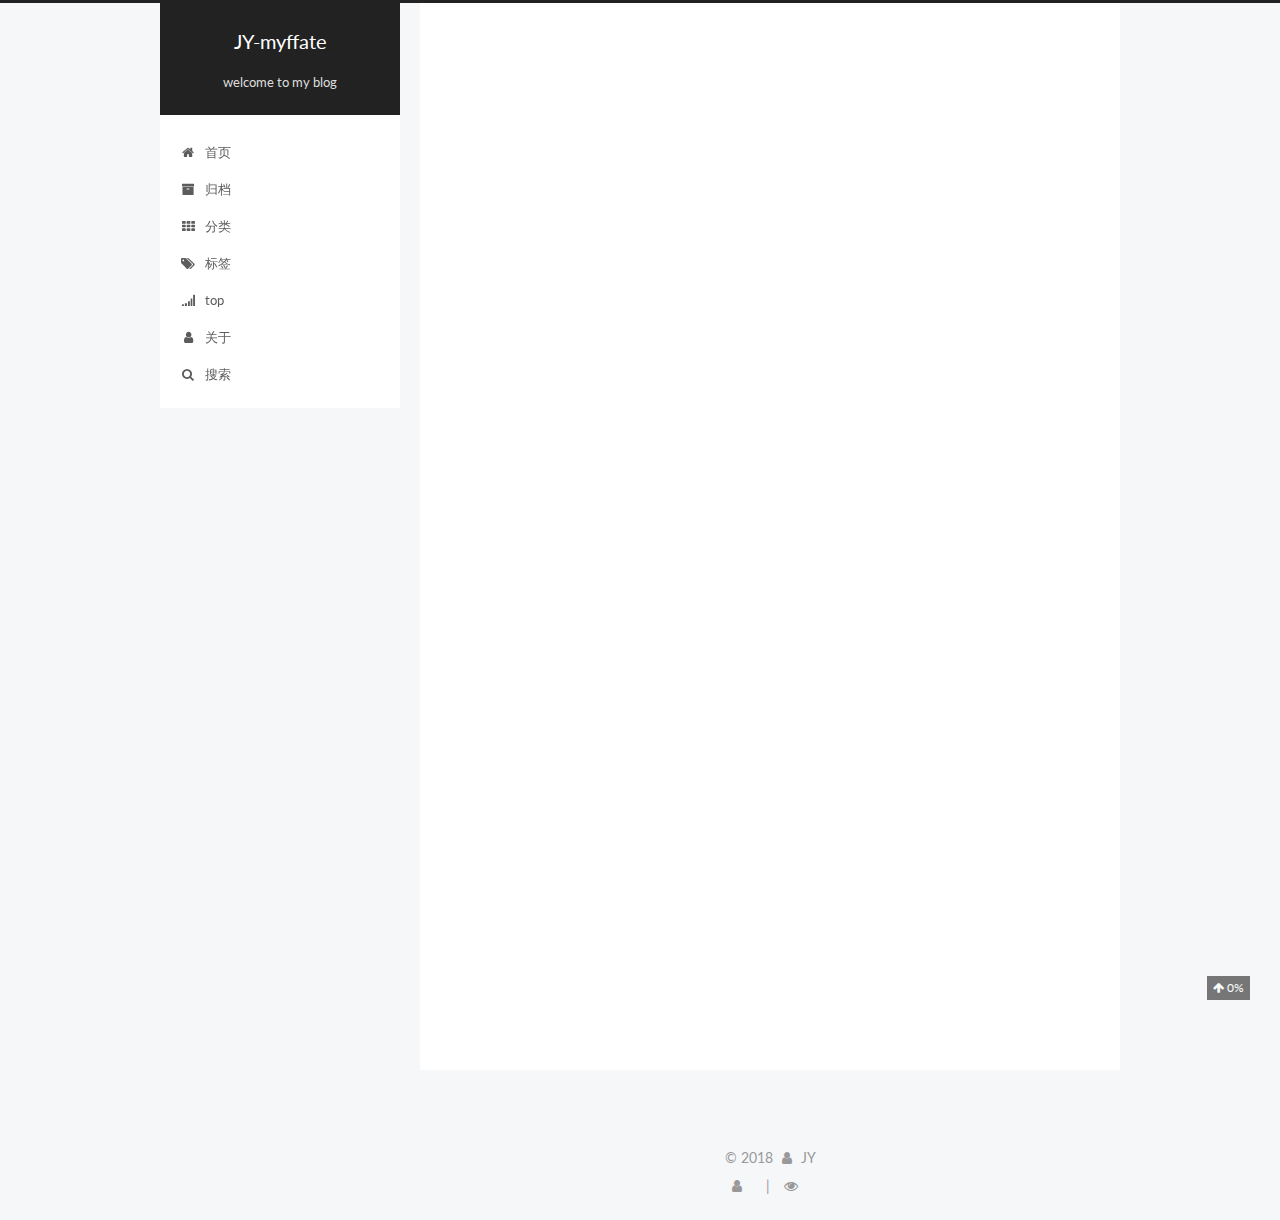
==== commit 3f9007f1: "Site updated: 2018-08-21 22:00:30" ====
--- a/index.html
+++ b/index.html
@@ -5,12 +5,12 @@
   
 
 
-<html class="theme-next muse use-motion" lang="">
+<html class="theme-next pisces use-motion" lang="zh-Hans">
 <head>
   <meta charset="UTF-8"/>
 <meta http-equiv="X-UA-Compatible" content="IE=edge" />
 <meta name="viewport" content="width=device-width, initial-scale=1, maximum-scale=1"/>
-<meta name="theme-color" content="#222">
+<meta name="theme-color" content="#fff">
 
 
 
@@ -45,6 +45,32 @@
 
 
 
+  
+  
+  
+  
+
+  
+    
+    
+  
+
+  
+
+  
+
+  
+
+  
+
+  
+    
+    
+    <link href="https://fonts.cat.net/css?family=Lato:300,300italic,400,400italic,700,700italic&subset=latin,latin-ext" rel="stylesheet" type="text/css">
+  
+
+
+
 
 
 
@@ -62,30 +88,33 @@
   <link rel="icon" type="image/png" sizes="16x16" href="/images/favicon-16x16-next.png?v=5.1.4">
 
 
-  <link rel="mask-icon" href="/images/logo.svg?v=5.1.4" color="#222">
-
-
-
-
-
-  <meta name="keywords" content="Hexo, NexT" />
-
-
-
-
-
-
-
-
-
-
+  <link rel="mask-icon" href="/images/logo.svg?v=5.1.4" color="#fff">
+
+
+
+
+
+  <meta name="keywords" content="����,JY,myffate" />
+
+
+
+
+
+
+
+
+
+
+<meta name="description" content="Dream, as if you never wake up">
 <meta property="og:type" content="website">
-<meta property="og:title" content="Hexo">
-<meta property="og:url" content="http://yoursite.com/index.html">
-<meta property="og:site_name" content="Hexo">
-<meta property="og:locale" content="default">
+<meta property="og:title" content="JY-myffate">
+<meta property="og:url" content="http://JY-myffate.github.io/index.html">
+<meta property="og:site_name" content="JY-myffate">
+<meta property="og:description" content="Dream, as if you never wake up">
+<meta property="og:locale" content="zh-Hans">
 <meta name="twitter:card" content="summary">
-<meta name="twitter:title" content="Hexo">
+<meta name="twitter:title" content="JY-myffate">
+<meta name="twitter:description" content="Dream, as if you never wake up">
 
 
 
@@ -93,15 +122,15 @@
   var NexT = window.NexT || {};
   var CONFIG = {
     root: '/',
-    scheme: 'Muse',
+    scheme: 'Pisces',
     version: '5.1.4',
-    sidebar: {"position":"left","display":"post","offset":12,"b2t":false,"scrollpercent":false,"onmobile":false},
+    sidebar: {"position":"left","display":"hide","offset":12,"b2t":false,"scrollpercent":true,"onmobile":false},
     fancybox: true,
     tabs: true,
     motion: {"enable":true,"async":false,"transition":{"post_block":"fadeIn","post_header":"slideDownIn","post_body":"slideDownIn","coll_header":"slideLeftIn","sidebar":"slideUpIn"}},
     duoshuo: {
       userId: '0',
-      author: 'Author'
+      author: '博主'
     },
     algolia: {
       applicationID: '',
@@ -115,13 +144,13 @@
 
 
 
-  <link rel="canonical" href="http://yoursite.com/"/>
-
-
-
-
-
-  <title>Hexo</title>
+  <link rel="canonical" href="http://JY-myffate.github.io/"/>
+
+
+
+
+
+  <title>JY-myffate</title>
   
 
 
@@ -133,7 +162,7 @@
 
 </head>
 
-<body itemscope itemtype="http://schema.org/WebPage" lang="default">
+<body itemscope itemtype="http://schema.org/WebPage" lang="zh-Hans">
 
   
   
@@ -152,12 +181,12 @@
     <div class="custom-logo-site-title">
       <a href="/"  class="brand" rel="start">
         <span class="logo-line-before"><i></i></span>
-        <span class="site-title">Hexo</span>
+        <span class="site-title">JY-myffate</span>
         <span class="logo-line-after"><i></i></span>
       </a>
     </div>
       
-        <p class="site-subtitle"></p>
+        <p class="site-subtitle">welcome to my blog</p>
       
   </div>
 
@@ -182,7 +211,7 @@
             
               <i class="menu-item-icon fa fa-fw fa-home"></i> <br />
             
-            Home
+            首页
           </a>
         </li>
       
@@ -192,15 +221,89 @@
             
               <i class="menu-item-icon fa fa-fw fa-archive"></i> <br />
             
-            Archives
+            归档
           </a>
         </li>
       
-
+        
+        <li class="menu-item menu-item-categories">
+          <a href="/categories/" rel="section">
+            
+              <i class="menu-item-icon fa fa-fw fa-th"></i> <br />
+            
+            分类
+          </a>
+        </li>
+      
+        
+        <li class="menu-item menu-item-tags">
+          <a href="/tags/" rel="section">
+            
+              <i class="menu-item-icon fa fa-fw fa-tags"></i> <br />
+            
+            标签
+          </a>
+        </li>
+      
+        
+        <li class="menu-item menu-item-top">
+          <a href="/top/" rel="section">
+            
+              <i class="menu-item-icon fa fa-fw fa-signal"></i> <br />
+            
+            top
+          </a>
+        </li>
+      
+        
+        <li class="menu-item menu-item-about">
+          <a href="/about/" rel="section">
+            
+              <i class="menu-item-icon fa fa-fw fa-user"></i> <br />
+            
+            关于
+          </a>
+        </li>
+      
+
+      
+        <li class="menu-item menu-item-search">
+          
+            <a href="javascript:;" class="popup-trigger">
+          
+            
+              <i class="menu-item-icon fa fa-search fa-fw"></i> <br />
+            
+            搜索
+          </a>
+        </li>
       
     </ul>
   
 
+  
+    <div class="site-search">
+      
+  <div class="popup search-popup local-search-popup">
+  <div class="local-search-header clearfix">
+    <span class="search-icon">
+      <i class="fa fa-search"></i>
+    </span>
+    <span class="popup-btn-close">
+      <i class="fa fa-times-circle"></i>
+    </span>
+    <div class="local-search-input-wrapper">
+      <input autocomplete="off"
+             placeholder="搜索..." spellcheck="false"
+             type="text" id="local-search-input">
+    </div>
+  </div>
+  <div id="local-search-result"></div>
+</div>
+
+
+
+    </div>
   
 </nav>
 
@@ -229,16 +332,16 @@
   
   
   <div class="post-block">
-    <link itemprop="mainEntityOfPage" href="http://yoursite.com/2018/08/21/hello-world/">
+    <link itemprop="mainEntityOfPage" href="http://JY-myffate.github.io/2018/08/21/hello-world/">
 
     <span hidden itemprop="author" itemscope itemtype="http://schema.org/Person">
-      <meta itemprop="name" content="John Doe">
+      <meta itemprop="name" content="JY">
       <meta itemprop="description" content="">
       <meta itemprop="image" content="/images/avatar.gif">
     </span>
 
     <span hidden itemprop="publisher" itemscope itemtype="http://schema.org/Organization">
-      <meta itemprop="name" content="Hexo">
+      <meta itemprop="name" content="JY-myffate">
     </span>
 
     
@@ -258,9 +361,9 @@
                 <i class="fa fa-calendar-o"></i>
               </span>
               
-                <span class="post-meta-item-text">Posted on</span>
+                <span class="post-meta-item-text">发表于</span>
               
-              <time title="Post created" itemprop="dateCreated datePublished" datetime="2018-08-21T10:55:18+08:00">
+              <time title="创建于" itemprop="dateCreated datePublished" datetime="2018-08-21T10:55:18+08:00">
                 2018-08-21
               </time>
             
@@ -278,9 +381,41 @@
 
           
           
-
-          
-
+             <span id="/2018/08/21/hello-world/" class="leancloud_visitors" data-flag-title="Hello World">
+               <span class="post-meta-divider">|</span>
+               <span class="post-meta-item-icon">
+                 <i class="fa fa-eye"></i>
+               </span>
+               
+                 <span class="post-meta-item-text">阅读次数&#58;</span>
+               
+                 <span class="leancloud-visitors-count"></span>
+             </span>
+          
+
+          
+
+          
+            <div class="post-wordcount">
+              
+                
+                  <span class="post-meta-divider">|</span>
+                
+                <span class="post-meta-item-icon">
+                  <i class="fa fa-file-word-o"></i>
+                </span>
+                
+                  <span class="post-meta-item-text">字数统计&#58;</span>
+                
+                <span title="字数统计">
+                  78
+                </span>
+              
+
+              
+
+              
+            </div>
           
 
           
@@ -379,8 +514,8 @@
         <div class="site-overview">
           <div class="site-author motion-element" itemprop="author" itemscope itemtype="http://schema.org/Person">
             
-              <p class="site-author-name" itemprop="name">John Doe</p>
-              <p class="site-description motion-element" itemprop="description"></p>
+              <p class="site-author-name" itemprop="name">JY</p>
+              <p class="site-description motion-element" itemprop="description">Dream, as if you never wake up</p>
           </div>
 
           <nav class="site-state motion-element">
@@ -391,7 +526,7 @@
                 <a href="/archives/">
               
                   <span class="site-state-item-count">1</span>
-                  <span class="site-state-item-name">posts</span>
+                  <span class="site-state-item-name">日志</span>
                 </a>
               </div>
             
@@ -435,26 +570,40 @@
   <span class="with-love">
     <i class="fa fa-user"></i>
   </span>
-  <span class="author" itemprop="copyrightHolder">John Doe</span>
+  <span class="author" itemprop="copyrightHolder">JY</span>
 
   
 </div>
 
 
-  <div class="powered-by">Powered by <a class="theme-link" target="_blank" href="https://hexo.io">Hexo</a></div>
-
-
-
-  <span class="post-meta-divider">|</span>
-
-
-
-  <div class="theme-info">Theme &mdash; <a class="theme-link" target="_blank" href="https://github.com/iissnan/hexo-theme-next">NexT.Muse</a> v5.1.4</div>
-
-
-
-
-        
+
+
+
+
+
+
+
+        
+<div class="busuanzi-count">
+  <script async src="https://dn-lbstatics.qbox.me/busuanzi/2.3/busuanzi.pure.mini.js"></script>
+
+  
+    <span class="site-uv">
+      <i class="fa fa-user"></i>
+      <span class="busuanzi-value" id="busuanzi_value_site_uv"></span>
+      
+    </span>
+  
+
+  
+    <span class="site-pv">
+      <i class="fa fa-eye"></i>
+      <span class="busuanzi-value" id="busuanzi_value_site_pv"></span>
+      
+    </span>
+  
+</div>
+
 
 
 
@@ -469,6 +618,8 @@
     
       <div class="back-to-top">
         <i class="fa fa-arrow-up"></i>
+        
+          <span id="scrollpercent"><span>0</span>%</span>
         
       </div>
     
@@ -549,6 +700,13 @@
   
   
 
+
+  <script type="text/javascript" src="/js/src/affix.js?v=5.1.4"></script>
+
+  <script type="text/javascript" src="/js/src/schemes/pisces.js?v=5.1.4"></script>
+
+
+
   
 
   
@@ -593,11 +751,435 @@
 
   
 
-
-
-
-
-  
+  <script type="text/javascript">
+    // Popup Window;
+    var isfetched = false;
+    var isXml = true;
+    // Search DB path;
+    var search_path = "search.xml";
+    if (search_path.length === 0) {
+      search_path = "search.xml";
+    } else if (/json$/i.test(search_path)) {
+      isXml = false;
+    }
+    var path = "/" + search_path;
+    // monitor main search box;
+
+    var onPopupClose = function (e) {
+      $('.popup').hide();
+      $('#local-search-input').val('');
+      $('.search-result-list').remove();
+      $('#no-result').remove();
+      $(".local-search-pop-overlay").remove();
+      $('body').css('overflow', '');
+    }
+
+    function proceedsearch() {
+      $("body")
+        .append('<div class="search-popup-overlay local-search-pop-overlay"></div>')
+        .css('overflow', 'hidden');
+      $('.search-popup-overlay').click(onPopupClose);
+      $('.popup').toggle();
+      var $localSearchInput = $('#local-search-input');
+      $localSearchInput.attr("autocapitalize", "none");
+      $localSearchInput.attr("autocorrect", "off");
+      $localSearchInput.focus();
+    }
+
+    // search function;
+    var searchFunc = function(path, search_id, content_id) {
+      'use strict';
+
+      // start loading animation
+      $("body")
+        .append('<div class="search-popup-overlay local-search-pop-overlay">' +
+          '<div id="search-loading-icon">' +
+          '<i class="fa fa-spinner fa-pulse fa-5x fa-fw"></i>' +
+          '</div>' +
+          '</div>')
+        .css('overflow', 'hidden');
+      $("#search-loading-icon").css('margin', '20% auto 0 auto').css('text-align', 'center');
+
+      $.ajax({
+        url: path,
+        dataType: isXml ? "xml" : "json",
+        async: true,
+        success: function(res) {
+          // get the contents from search data
+          isfetched = true;
+          $('.popup').detach().appendTo('.header-inner');
+          var datas = isXml ? $("entry", res).map(function() {
+            return {
+              title: $("title", this).text(),
+              content: $("content",this).text(),
+              url: $("url" , this).text()
+            };
+          }).get() : res;
+          var input = document.getElementById(search_id);
+          var resultContent = document.getElementById(content_id);
+          var inputEventFunction = function() {
+            var searchText = input.value.trim().toLowerCase();
+            var keywords = searchText.split(/[\s\-]+/);
+            if (keywords.length > 1) {
+              keywords.push(searchText);
+            }
+            var resultItems = [];
+            if (searchText.length > 0) {
+              // perform local searching
+              datas.forEach(function(data) {
+                var isMatch = false;
+                var hitCount = 0;
+                var searchTextCount = 0;
+                var title = data.title.trim();
+                var titleInLowerCase = title.toLowerCase();
+                var content = data.content.trim().replace(/<[^>]+>/g,"");
+                var contentInLowerCase = content.toLowerCase();
+                var articleUrl = decodeURIComponent(data.url);
+                var indexOfTitle = [];
+                var indexOfContent = [];
+                // only match articles with not empty titles
+                if(title != '') {
+                  keywords.forEach(function(keyword) {
+                    function getIndexByWord(word, text, caseSensitive) {
+                      var wordLen = word.length;
+                      if (wordLen === 0) {
+                        return [];
+                      }
+                      var startPosition = 0, position = [], index = [];
+                      if (!caseSensitive) {
+                        text = text.toLowerCase();
+                        word = word.toLowerCase();
+                      }
+                      while ((position = text.indexOf(word, startPosition)) > -1) {
+                        index.push({position: position, word: word});
+                        startPosition = position + wordLen;
+                      }
+                      return index;
+                    }
+
+                    indexOfTitle = indexOfTitle.concat(getIndexByWord(keyword, titleInLowerCase, false));
+                    indexOfContent = indexOfContent.concat(getIndexByWord(keyword, contentInLowerCase, false));
+                  });
+                  if (indexOfTitle.length > 0 || indexOfContent.length > 0) {
+                    isMatch = true;
+                    hitCount = indexOfTitle.length + indexOfContent.length;
+                  }
+                }
+
+                // show search results
+
+                if (isMatch) {
+                  // sort index by position of keyword
+
+                  [indexOfTitle, indexOfContent].forEach(function (index) {
+                    index.sort(function (itemLeft, itemRight) {
+                      if (itemRight.position !== itemLeft.position) {
+                        return itemRight.position - itemLeft.position;
+                      } else {
+                        return itemLeft.word.length - itemRight.word.length;
+                      }
+                    });
+                  });
+
+                  // merge hits into slices
+
+                  function mergeIntoSlice(text, start, end, index) {
+                    var item = index[index.length - 1];
+                    var position = item.position;
+                    var word = item.word;
+                    var hits = [];
+                    var searchTextCountInSlice = 0;
+                    while (position + word.length <= end && index.length != 0) {
+                      if (word === searchText) {
+                        searchTextCountInSlice++;
+                      }
+                      hits.push({position: position, length: word.length});
+                      var wordEnd = position + word.length;
+
+                      // move to next position of hit
+
+                      index.pop();
+                      while (index.length != 0) {
+                        item = index[index.length - 1];
+                        position = item.position;
+                        word = item.word;
+                        if (wordEnd > position) {
+                          index.pop();
+                        } else {
+                          break;
+                        }
+                      }
+                    }
+                    searchTextCount += searchTextCountInSlice;
+                    return {
+                      hits: hits,
+                      start: start,
+                      end: end,
+                      searchTextCount: searchTextCountInSlice
+                    };
+                  }
+
+                  var slicesOfTitle = [];
+                  if (indexOfTitle.length != 0) {
+                    slicesOfTitle.push(mergeIntoSlice(title, 0, title.length, indexOfTitle));
+                  }
+
+                  var slicesOfContent = [];
+                  while (indexOfContent.length != 0) {
+                    var item = indexOfContent[indexOfContent.length - 1];
+                    var position = item.position;
+                    var word = item.word;
+                    // cut out 100 characters
+                    var start = position - 20;
+                    var end = position + 80;
+                    if(start < 0){
+                      start = 0;
+                    }
+                    if (end < position + word.length) {
+                      end = position + word.length;
+                    }
+                    if(end > content.length){
+                      end = content.length;
+                    }
+                    slicesOfContent.push(mergeIntoSlice(content, start, end, indexOfContent));
+                  }
+
+                  // sort slices in content by search text's count and hits' count
+
+                  slicesOfContent.sort(function (sliceLeft, sliceRight) {
+                    if (sliceLeft.searchTextCount !== sliceRight.searchTextCount) {
+                      return sliceRight.searchTextCount - sliceLeft.searchTextCount;
+                    } else if (sliceLeft.hits.length !== sliceRight.hits.length) {
+                      return sliceRight.hits.length - sliceLeft.hits.length;
+                    } else {
+                      return sliceLeft.start - sliceRight.start;
+                    }
+                  });
+
+                  // select top N slices in content
+
+                  var upperBound = parseInt('1');
+                  if (upperBound >= 0) {
+                    slicesOfContent = slicesOfContent.slice(0, upperBound);
+                  }
+
+                  // highlight title and content
+
+                  function highlightKeyword(text, slice) {
+                    var result = '';
+                    var prevEnd = slice.start;
+                    slice.hits.forEach(function (hit) {
+                      result += text.substring(prevEnd, hit.position);
+                      var end = hit.position + hit.length;
+                      result += '<b class="search-keyword">' + text.substring(hit.position, end) + '</b>';
+                      prevEnd = end;
+                    });
+                    result += text.substring(prevEnd, slice.end);
+                    return result;
+                  }
+
+                  var resultItem = '';
+
+                  if (slicesOfTitle.length != 0) {
+                    resultItem += "<li><a href='" + articleUrl + "' class='search-result-title'>" + highlightKeyword(title, slicesOfTitle[0]) + "</a>";
+                  } else {
+                    resultItem += "<li><a href='" + articleUrl + "' class='search-result-title'>" + title + "</a>";
+                  }
+
+                  slicesOfContent.forEach(function (slice) {
+                    resultItem += "<a href='" + articleUrl + "'>" +
+                      "<p class=\"search-result\">" + highlightKeyword(content, slice) +
+                      "...</p>" + "</a>";
+                  });
+
+                  resultItem += "</li>";
+                  resultItems.push({
+                    item: resultItem,
+                    searchTextCount: searchTextCount,
+                    hitCount: hitCount,
+                    id: resultItems.length
+                  });
+                }
+              })
+            };
+            if (keywords.length === 1 && keywords[0] === "") {
+              resultContent.innerHTML = '<div id="no-result"><i class="fa fa-search fa-5x" /></div>'
+            } else if (resultItems.length === 0) {
+              resultContent.innerHTML = '<div id="no-result"><i class="fa fa-frown-o fa-5x" /></div>'
+            } else {
+              resultItems.sort(function (resultLeft, resultRight) {
+                if (resultLeft.searchTextCount !== resultRight.searchTextCount) {
+                  return resultRight.searchTextCount - resultLeft.searchTextCount;
+                } else if (resultLeft.hitCount !== resultRight.hitCount) {
+                  return resultRight.hitCount - resultLeft.hitCount;
+                } else {
+                  return resultRight.id - resultLeft.id;
+                }
+              });
+              var searchResultList = '<ul class=\"search-result-list\">';
+              resultItems.forEach(function (result) {
+                searchResultList += result.item;
+              })
+              searchResultList += "</ul>";
+              resultContent.innerHTML = searchResultList;
+            }
+          }
+
+          if ('auto' === 'auto') {
+            input.addEventListener('input', inputEventFunction);
+          } else {
+            $('.search-icon').click(inputEventFunction);
+            input.addEventListener('keypress', function (event) {
+              if (event.keyCode === 13) {
+                inputEventFunction();
+              }
+            });
+          }
+
+          // remove loading animation
+          $(".local-search-pop-overlay").remove();
+          $('body').css('overflow', '');
+
+          proceedsearch();
+        }
+      });
+    }
+
+    // handle and trigger popup window;
+    $('.popup-trigger').click(function(e) {
+      e.stopPropagation();
+      if (isfetched === false) {
+        searchFunc(path, 'local-search-input', 'local-search-result');
+      } else {
+        proceedsearch();
+      };
+    });
+
+    $('.popup-btn-close').click(onPopupClose);
+    $('.popup').click(function(e){
+      e.stopPropagation();
+    });
+    $(document).on('keyup', function (event) {
+      var shouldDismissSearchPopup = event.which === 27 &&
+        $('.search-popup').is(':visible');
+      if (shouldDismissSearchPopup) {
+        onPopupClose();
+      }
+    });
+  </script>
+
+
+
+
+
+  
+
+  
+  <script src="https://cdn1.lncld.net/static/js/av-core-mini-0.6.4.js"></script>
+  <script>AV.initialize("BqUX4RFBUslvPzHk6doiDrbM-gzGzoHsz", "wFdHpMwKR6gsf0hJMEHTzLgF");</script>
+  <script>
+    function showTime(Counter) {
+      var query = new AV.Query(Counter);
+      var entries = [];
+      var $visitors = $(".leancloud_visitors");
+
+      $visitors.each(function () {
+        entries.push( $(this).attr("id").trim() );
+      });
+
+      query.containedIn('url', entries);
+      query.find()
+        .done(function (results) {
+          var COUNT_CONTAINER_REF = '.leancloud-visitors-count';
+
+          if (results.length === 0) {
+            $visitors.find(COUNT_CONTAINER_REF).text(0);
+            return;
+          }
+
+          for (var i = 0; i < results.length; i++) {
+            var item = results[i];
+            var url = item.get('url');
+            var time = item.get('time');
+            var element = document.getElementById(url);
+
+            $(element).find(COUNT_CONTAINER_REF).text(time);
+          }
+          for(var i = 0; i < entries.length; i++) {
+            var url = entries[i];
+            var element = document.getElementById(url);
+            var countSpan = $(element).find(COUNT_CONTAINER_REF);
+            if( countSpan.text() == '') {
+              countSpan.text(0);
+            }
+          }
+        })
+        .fail(function (object, error) {
+          console.log("Error: " + error.code + " " + error.message);
+        });
+    }
+
+    function addCount(Counter) {
+      var $visitors = $(".leancloud_visitors");
+      var url = $visitors.attr('id').trim();
+      var title = $visitors.attr('data-flag-title').trim();
+      var query = new AV.Query(Counter);
+
+      query.equalTo("url", url);
+      query.find({
+        success: function(results) {
+          if (results.length > 0) {
+            var counter = results[0];
+            counter.fetchWhenSave(true);
+            counter.increment("time");
+            counter.save(null, {
+              success: function(counter) {
+                var $element = $(document.getElementById(url));
+                $element.find('.leancloud-visitors-count').text(counter.get('time'));
+              },
+              error: function(counter, error) {
+                console.log('Failed to save Visitor num, with error message: ' + error.message);
+              }
+            });
+          } else {
+            var newcounter = new Counter();
+            /* Set ACL */
+            var acl = new AV.ACL();
+            acl.setPublicReadAccess(true);
+            acl.setPublicWriteAccess(true);
+            newcounter.setACL(acl);
+            /* End Set ACL */
+            newcounter.set("title", title);
+            newcounter.set("url", url);
+            newcounter.set("time", 1);
+            newcounter.save(null, {
+              success: function(newcounter) {
+                var $element = $(document.getElementById(url));
+                $element.find('.leancloud-visitors-count').text(newcounter.get('time'));
+              },
+              error: function(newcounter, error) {
+                console.log('Failed to create');
+              }
+            });
+          }
+        },
+        error: function(error) {
+          console.log('Error:' + error.code + " " + error.message);
+        }
+      });
+    }
+
+    $(function() {
+      var Counter = AV.Object.extend("Counter");
+      if ($('.leancloud_visitors').length == 1) {
+        addCount(Counter);
+      } else if ($('.post-title-link').length > 1) {
+        showTime(Counter);
+      }
+    });
+  </script>
+
+
 
   
 
--- a/css/main.css
+++ b/css/main.css
@@ -189,7 +189,7 @@
   font-size: 14px;
   line-height: 2;
   color: #555;
-  background: #fff;
+  background: #f5f7f9;
 }
 @media (max-width: 767px) {
   body {
@@ -653,8 +653,8 @@
 @media (min-width: 992px) {
   .full-image.full-image.full-image.full-image {
     max-width: none;
-    width: 110%;
-    margin: 25px -5%;
+    width: 118%;
+    margin: 0 -9%;
   }
 }
 .blockquote-center,
@@ -940,11 +940,11 @@
   display: inline-block;
   padding: 0 20px;
   font-size: 14px;
-  color: #fff;
-  background: #222;
-  border: 2px solid #222;
+  color: #555;
+  background: #fff;
+  border: 2px solid #555;
   text-decoration: none;
-  border-radius: 0;
+  border-radius: 2px;
   transition-property: background-color;
   transition-duration: 0.2s;
   transition-timing-function: ease-in-out;
@@ -953,8 +953,8 @@
 }
 .btn:hover {
   border-color: #222;
-  color: #222;
-  background: #fff;
+  color: #fff;
+  background: #222;
 }
 .btn +.btn {
   margin: 0 0 8px 8px;
@@ -1063,10 +1063,10 @@
   right: 30px;
   z-index: 1050;
   padding: 0 6px;
-  width: 24px;
+  width: initial;
   background: #222;
   font-size: 12px;
-  opacity: 1;
+  opacity: 0.6;
   color: #fff;
   cursor: pointer;
   text-align: center;
@@ -1087,7 +1087,7 @@
   }
 }
 .back-to-top.back-to-top-on {
-  bottom: 19px;
+  bottom: 30px;
 }
 .header {
   background: transparent;
@@ -1136,7 +1136,7 @@
 .site-subtitle {
   margin-top: 10px;
   font-size: 13px;
-  color: #999;
+  color: #ddd;
 }
 .use-motion .brand {
   opacity: 0;
@@ -1209,7 +1209,8 @@
   transition-timing-function: ease-in-out;
   transition-delay: 0s;
 }
-.menu .menu-item a:hover {
+.menu .menu-item a:hover,
+.menu-item-active a {
   border-bottom-color: #222;
 }
 .menu .menu-item .fa {
@@ -1513,6 +1514,9 @@
   font-size: 14px;
   margin-top: 2px;
 }
+.post-wordcount {
+  display: inline-block;
+}
 .post-meta-divider {
   margin: 0 0.5em;
 }
@@ -1738,20 +1742,20 @@
   display: block;
   margin: 0 auto;
   padding: 2px;
-  max-width: 96px;
+  max-width: 120px;
   height: auto;
-  border: 2px solid #333;
+  border: 1px solid #eee;
 }
 .site-author-name {
-  margin: 5px 0 0;
+  margin: 0;
   text-align: center;
-  color: #f5f5f5;
-  font-weight: normal;
+  color: #222;
+  font-weight: 600;
 }
 .site-description {
-  margin-top: 5px;
+  margin-top: 0;
   text-align: center;
-  font-size: 14px;
+  font-size: 13px;
   color: #999;
 }
 .site-state {
@@ -1763,7 +1767,7 @@
 .site-state-item {
   display: inline-block;
   padding: 0 15px;
-  border-left: 1px solid #333;
+  border-left: 1px solid #eee;
 }
 .site-state-item:first-child {
   border-left: none;
@@ -1776,11 +1780,11 @@
   text-align: center;
   color: inherit;
   font-weight: 600;
-  font-size: 18px;
+  font-size: 16px;
 }
 .site-state-item-name {
   font-size: 13px;
-  color: inherit;
+  color: #999;
 }
 .feed-link {
   margin-top: 20px;
@@ -1822,7 +1826,7 @@
   width: 4px;
   height: 4px;
   border-radius: 50%;
-  background: #67ff58;
+  background: #088121;
 }
 .links-of-blogroll {
   font-size: 13px;
@@ -1860,7 +1864,7 @@
   color: #555;
 }
 .sidebar-nav li:hover {
-  color: #f5f5f5;
+  color: #fc6423;
 }
 .page-post-detail .sidebar-nav-toc {
   padding: 0 5px;
@@ -1869,11 +1873,11 @@
   margin-left: 10px;
 }
 .sidebar-nav .sidebar-nav-active {
-  color: #87daff;
-  border-bottom-color: #87daff;
+  color: #fc6423;
+  border-bottom-color: #fc6423;
 }
 .sidebar-nav .sidebar-nav-active:hover {
-  color: #87daff;
+  color: #fc6423;
 }
 .sidebar-panel {
   display: none;
@@ -1906,12 +1910,12 @@
   transition-timing-function: ease-in-out;
   transition-delay: 0s;
   transition-property: all;
-  color: #999;
-  border-bottom-color: #555;
+  color: #666;
+  border-bottom-color: #ccc;
 }
 .post-toc ol a:hover {
-  color: #ccc;
-  border-bottom-color: #ccc;
+  color: #000;
+  border-bottom-color: #000;
 }
 .post-toc .nav-item {
   overflow: hidden;
@@ -1933,14 +1937,14 @@
   display: block;
 }
 .post-toc .nav .active > a {
-  color: #87daff;
-  border-bottom-color: #87daff;
+  color: #fc6423;
+  border-bottom-color: #fc6423;
 }
 .post-toc .nav .active-current > a {
-  color: #87daff;
+  color: #fc6423;
 }
 .post-toc .nav .active-current > a:hover {
-  color: #87daff;
+  color: #fc6423;
 }
 .footer {
   font-size: 14px;
@@ -2345,6 +2349,16 @@
   transform: translate(-50%, -50%);
   color: #ccc;
 }
+@media (min-width: 768px) and (max-width: 991px) {
+  .busuanzi-count {
+    width: auto;
+  }
+}
+@media (max-width: 767px) {
+  .busuanzi-count {
+    width: auto;
+  }
+}
 .site-uv,
 .site-pv,
 .page-pv {
@@ -2580,83 +2594,403 @@
   }
 }
 .page-post-detail .sidebar-toggle-line {
-  background: #87daff;
+  background: #fc6423;
 }
 .page-post-detail .comments {
   overflow: hidden;
 }
-@media (max-width: 767px) {
-  .header-inner,
-  .container .main-inner,
+.header {
+  position: relative;
+  margin: 0 auto;
+  width: 960px;
+}
+@media (min-width: 768px) and (max-width: 991px) {
+  .header {
+    width: auto;
+  }
+}
+@media (max-width: 767px) {
+  .header {
+    width: auto;
+  }
+}
+.header-inner {
+  position: absolute;
+  top: 0;
+  overflow: hidden;
+  padding: 0;
+  width: 240px;
+  background: #fff;
+  box-shadow: initial;
+  border-radius: initial;
+}
+@media (min-width: 1600px) {
+  .container .header-inner {
+    width: 240px;
+  }
+}
+@media (min-width: 768px) and (max-width: 991px) {
+  .header-inner {
+    position: relative;
+    width: auto;
+    border-radius: initial;
+  }
+}
+@media (max-width: 767px) {
+  .header-inner {
+    position: relative;
+    width: auto;
+    border-radius: initial;
+  }
+}
+.main:before,
+.main:after {
+  content: " ";
+  display: table;
+}
+.main:after {
+  clear: both;
+}
+@media (min-width: 768px) and (max-width: 991px) {
+  .main {
+    padding-bottom: 100px;
+  }
+}
+@media (max-width: 767px) {
+  .main {
+    padding-bottom: 100px;
+  }
+}
+.container .main-inner {
+  width: 960px;
+}
+@media (min-width: 768px) and (max-width: 991px) {
+  .container .main-inner {
+    width: auto;
+  }
+}
+@media (max-width: 767px) {
+  .container .main-inner {
+    width: auto;
+  }
+}
+.content-wrap {
+  float: right;
+  box-sizing: border-box;
+  padding: 40px;
+  width: 700px;
+  background: #fff;
+  min-height: 700px;
+  box-shadow: initial;
+  border-radius: initial;
+}
+@media (min-width: 768px) and (max-width: 991px) {
+  .content-wrap {
+    width: 100%;
+    padding: 20px;
+    border-radius: initial;
+  }
+}
+@media (max-width: 767px) {
+  .content-wrap {
+    width: 100%;
+    padding: 20px;
+    min-height: auto;
+    border-radius: initial;
+  }
+}
+.sidebar {
+  position: static;
+  float: left;
+  margin-top: 300px;
+  width: 240px;
+  background: #f5f7f9;
+  box-shadow: none;
+}
+@media (min-width: 768px) and (max-width: 991px) {
+  .sidebar {
+    display: none;
+  }
+}
+@media (max-width: 767px) {
+  .sidebar {
+    display: none;
+  }
+}
+.sidebar-toggle {
+  display: none;
+}
+.footer-inner {
+  width: 960px;
+  padding-left: 260px;
+}
+@media (min-width: 768px) and (max-width: 991px) {
   .footer-inner {
     width: auto;
-  }
-}
-embed {
-  display: block;
-  margin: 0px auto 25px auto;
-}
-.custom-logo .site-meta-headline {
-  text-align: center;
-}
-.custom-logo .brand {
+    padding-left: 0 !important;
+    padding-right: 0 !important;
+  }
+}
+@media (max-width: 767px) {
+  .footer-inner {
+    width: auto;
+    padding-left: 0 !important;
+    padding-right: 0 !important;
+  }
+}
+.sidebar-position-right .header-inner {
+  right: 0;
+}
+.sidebar-position-right .content-wrap {
+  float: left;
+}
+.sidebar-position-right .sidebar {
+  float: right;
+}
+.sidebar-position-right .footer-inner {
+  padding-left: 0;
+  padding-right: 260px;
+}
+.site-brand-wrapper {
+  position: relative;
+}
+.site-meta {
+  padding: 20px 0;
+  color: #fff;
+  background: #222;
+}
+@media (min-width: 768px) and (max-width: 991px) {
+  .site-meta {
+    box-shadow: 0 0 16px rgba(0,0,0,0.5);
+  }
+}
+@media (max-width: 767px) {
+  .site-meta {
+    box-shadow: 0 0 16px rgba(0,0,0,0.5);
+  }
+}
+.brand {
+  padding: 0;
   background: none;
 }
-.custom-logo .site-title {
-  margin: 10px auto 0;
-  font-size: 24px;
-  color: #222;
-}
-.custom-logo .site-title a {
-  border: none;
-}
-.custom-logo-image {
-  margin: 0 auto;
-  padding: 5px;
-  max-width: 150px;
-  background: #fff;
-}
-@media (max-width: 767px) {
-  .site-nav {
-    position: absolute;
-    left: 0;
-    top: 52px;
-    margin: 0;
-    width: 100%;
-    padding: 0;
-    background: #fff;
-    border-bottom: 1px solid #ddd;
-    z-index: 1030;
-  }
-}
-@media (max-width: 767px) {
-  .menu {
-    text-align: left;
-  }
-}
-@media (max-width: 767px) {
-  .menu .menu-item {
-    display: block;
-    margin: 0 10px;
-    vertical-align: top;
-  }
-}
-@media (max-width: 767px) {
-  .menu .menu-item br {
-    display: none;
-  }
-}
-@media (max-width: 767px) {
-  .menu .menu-item a {
-    padding: 5px 10px;
-  }
-}
-.menu .menu-item .fa {
-  margin-right: 0;
+.brand:hover {
+  color: #fff;
+}
+.site-subtitle {
+  margin: 10px 10px 0;
+  font-weight: initial;
 }
 .site-search form {
   display: none;
 }
+.site-nav {
+  border-top: none;
+}
+@media (min-width: 768px) and (max-width: 991px) {
+  .site-nav {
+    display: none !important;
+  }
+}
+@media (min-width: 768px) and (max-width: 991px) {
+  .site-nav-on {
+    display: block !important;
+  }
+}
+.menu .menu-item {
+  display: block;
+  margin: 0;
+}
+.menu .menu-item a {
+  position: relative;
+  box-sizing: border-box;
+  padding: 5px 20px;
+  text-align: left;
+  line-height: inherit;
+  transition-property: background-color;
+  transition-duration: 0.2s;
+  transition-timing-function: ease-in-out;
+  transition-delay: 0s;
+}
+.menu .menu-item a:hover,
+.menu-item-active a {
+  background: #f9f9f9;
+  border-bottom-color: #fff;
+}
+.menu .menu-item br {
+  display: none;
+}
+.menu-item-active a:after {
+  content: " ";
+  position: absolute;
+  top: 50%;
+  margin-top: -3px;
+  right: 15px;
+  width: 6px;
+  height: 6px;
+  border-radius: 50%;
+  background-color: #bbb;
+}
+.btn-bar {
+  background-color: #fff;
+}
+.site-nav-toggle {
+  left: 20px;
+  top: 50%;
+  -webkit-transform: translateY(-50%);
+  -webkit-transform: translateY(-50%);
+  -moz-transform: translateY(-50%);
+  -ms-transform: translateY(-50%);
+  -o-transform: translateY(-50%);
+  transform: translateY(-50%);
+}
+@media (min-width: 768px) and (max-width: 991px) {
+  .site-nav-toggle {
+    display: block;
+  }
+}
+.use-motion .sidebar .motion-element {
+  opacity: 1;
+}
+.sidebar {
+  margin-left: -100%;
+  right: auto;
+  bottom: auto;
+  -webkit-transform: none;
+}
+.sidebar-inner {
+  box-sizing: border-box;
+  width: 240px;
+  color: #555;
+  background: #fff;
+  box-shadow: initial;
+  border-radius: initial;
+  opacity: 0;
+}
+.sidebar-inner.affix {
+  position: fixed;
+  top: 12px;
+}
+.sidebar-inner.affix-bottom {
+  position: absolute;
+}
+.site-overview {
+  text-align: left;
+}
+.site-author:before,
+.site-author:after {
+  content: " ";
+  display: table;
+}
+.site-author:after {
+  clear: both;
+}
+.sidebar a {
+  color: #555;
+}
+.sidebar a:hover {
+  color: #222;
+}
+.site-state-item {
+  padding: 0 10px;
+}
+.links-of-author-item a:before {
+  display: none;
+}
+.links-of-author-item a {
+  border-bottom: none;
+  text-decoration: underline;
+}
+.feed-link {
+  border-top: 1px dotted #ccc;
+  border-bottom: 1px dotted #ccc;
+  text-align: center;
+}
+.feed-link a {
+  display: block;
+  color: #fc6423;
+  border: none;
+}
+.feed-link a:hover {
+  background: none;
+  color: #e34603;
+}
+.feed-link a:hover i {
+  color: #e34603;
+}
+.links-of-author {
+  display: flex;
+  flex-wrap: wrap;
+  justify-content: center;
+}
+.links-of-author-item {
+  margin: 5px 0 0;
+  width: 50%;
+}
+.links-of-author-item a {
+  max-width: 216px;
+  box-sizing: border-box;
+  display: inline-block;
+  margin-right: 0;
+  margin-bottom: 0;
+  padding: 0 5px;
+  overflow: hidden;
+  white-space: nowrap;
+  text-overflow: ellipsis;
+}
+.links-of-author-item a {
+  display: block;
+  text-decoration: none;
+}
+.links-of-author-item a:hover {
+  border-radius: 4px;
+  background: #eee;
+}
+.links-of-author-item .fa {
+  margin-right: 2px;
+  font-size: 16px;
+}
+.links-of-author-item .fa-globe {
+  font-size: 15px;
+}
+.links-of-blogroll {
+  text-align: center;
+  margin-top: 20px;
+  padding: 3px 0 0;
+  border-top: 1px dotted #ccc;
+}
+.links-of-blogroll-title {
+  margin-top: 0;
+}
+.links-of-blogroll-item {
+  padding: 0;
+}
+.links-of-blogroll-inline:before,
+.links-of-blogroll-inline:after {
+  content: " ";
+  display: table;
+}
+.links-of-blogroll-inline:after {
+  clear: both;
+}
 .links-of-blogroll-inline .links-of-blogroll-item {
-  display: inline-block;
-}
+  margin: 5px 0 0;
+  width: 50%;
+  display: inline-block;
+  width: unset;
+}
+.links-of-blogroll-inline .links-of-blogroll-item a {
+  max-width: 216px;
+  box-sizing: border-box;
+  display: inline-block;
+  margin-right: 0;
+  margin-bottom: 0;
+  padding: 0 5px;
+  overflow: hidden;
+  white-space: nowrap;
+  text-overflow: ellipsis;
+}
+@media (max-width: 767px) {
+  .post-body {
+    text-align: justify;
+  }
+}
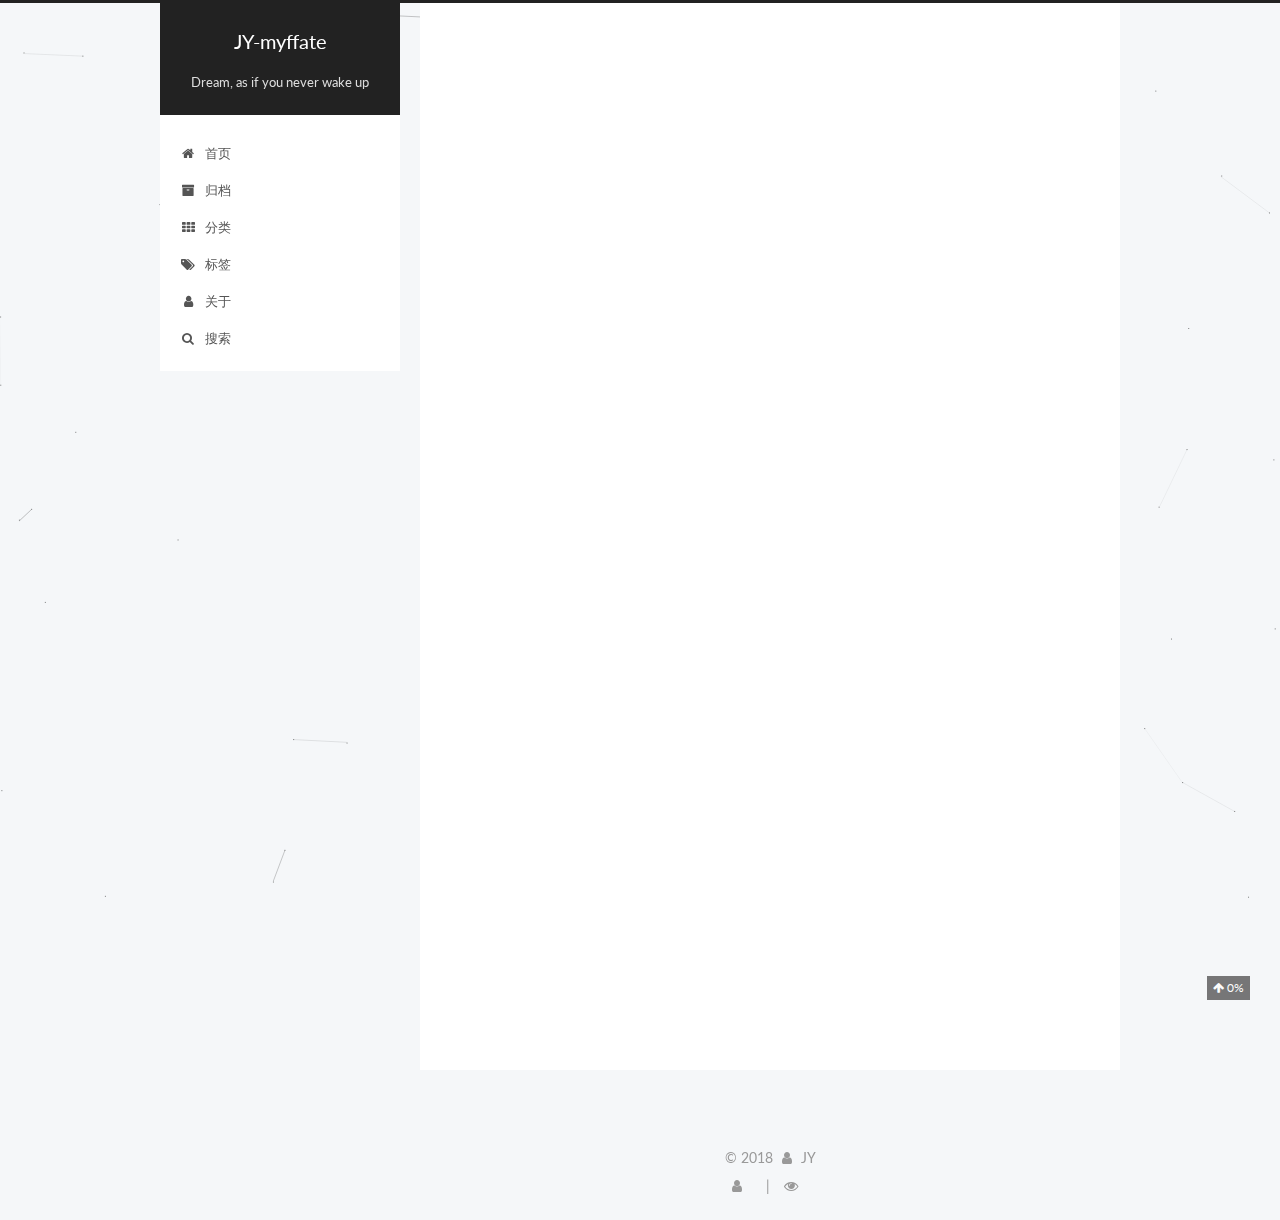
==== commit 714a46d0: "Site updated: 2018-08-22 10:37:03" ====
--- a/index.html
+++ b/index.html
@@ -105,16 +105,16 @@
 
 
 
-<meta name="description" content="Dream, as if you never wake up">
+<meta name="description" content="Welcome to my blog">
 <meta property="og:type" content="website">
 <meta property="og:title" content="JY-myffate">
 <meta property="og:url" content="http://JY-myffate.github.io/index.html">
 <meta property="og:site_name" content="JY-myffate">
-<meta property="og:description" content="Dream, as if you never wake up">
+<meta property="og:description" content="Welcome to my blog">
 <meta property="og:locale" content="zh-Hans">
 <meta name="twitter:card" content="summary">
 <meta name="twitter:title" content="JY-myffate">
-<meta name="twitter:description" content="Dream, as if you never wake up">
+<meta name="twitter:description" content="Welcome to my blog">
 
 
 
@@ -186,7 +186,7 @@
       </a>
     </div>
       
-        <p class="site-subtitle">welcome to my blog</p>
+        <p class="site-subtitle">Dream, as if you never wake up</p>
       
   </div>
 
@@ -242,16 +242,6 @@
               <i class="menu-item-icon fa fa-fw fa-tags"></i> <br />
             
             标签
-          </a>
-        </li>
-      
-        
-        <li class="menu-item menu-item-top">
-          <a href="/top/" rel="section">
-            
-              <i class="menu-item-icon fa fa-fw fa-signal"></i> <br />
-            
-            top
           </a>
         </li>
       
@@ -515,7 +505,7 @@
           <div class="site-author motion-element" itemprop="author" itemscope itemtype="http://schema.org/Person">
             
               <p class="site-author-name" itemprop="name">JY</p>
-              <p class="site-description motion-element" itemprop="description">Dream, as if you never wake up</p>
+              <p class="site-description motion-element" itemprop="description">Welcome to my blog</p>
           </div>
 
           <nav class="site-state motion-element">
@@ -647,6 +637,8 @@
   
 
 
+  
+
 
 
 
@@ -685,6 +677,11 @@
   
   
     <script type="text/javascript" src="/lib/fancybox/source/jquery.fancybox.pack.js?v=2.1.5"></script>
+  
+
+  
+  
+    <script type="text/javascript" src="/lib/canvas-nest/canvas-nest.min.js"></script>
   
 
 
--- a/css/main.css
+++ b/css/main.css
@@ -1826,7 +1826,7 @@
   width: 4px;
   height: 4px;
   border-radius: 50%;
-  background: #088121;
+  background: #e958ff;
 }
 .links-of-blogroll {
   font-size: 13px;
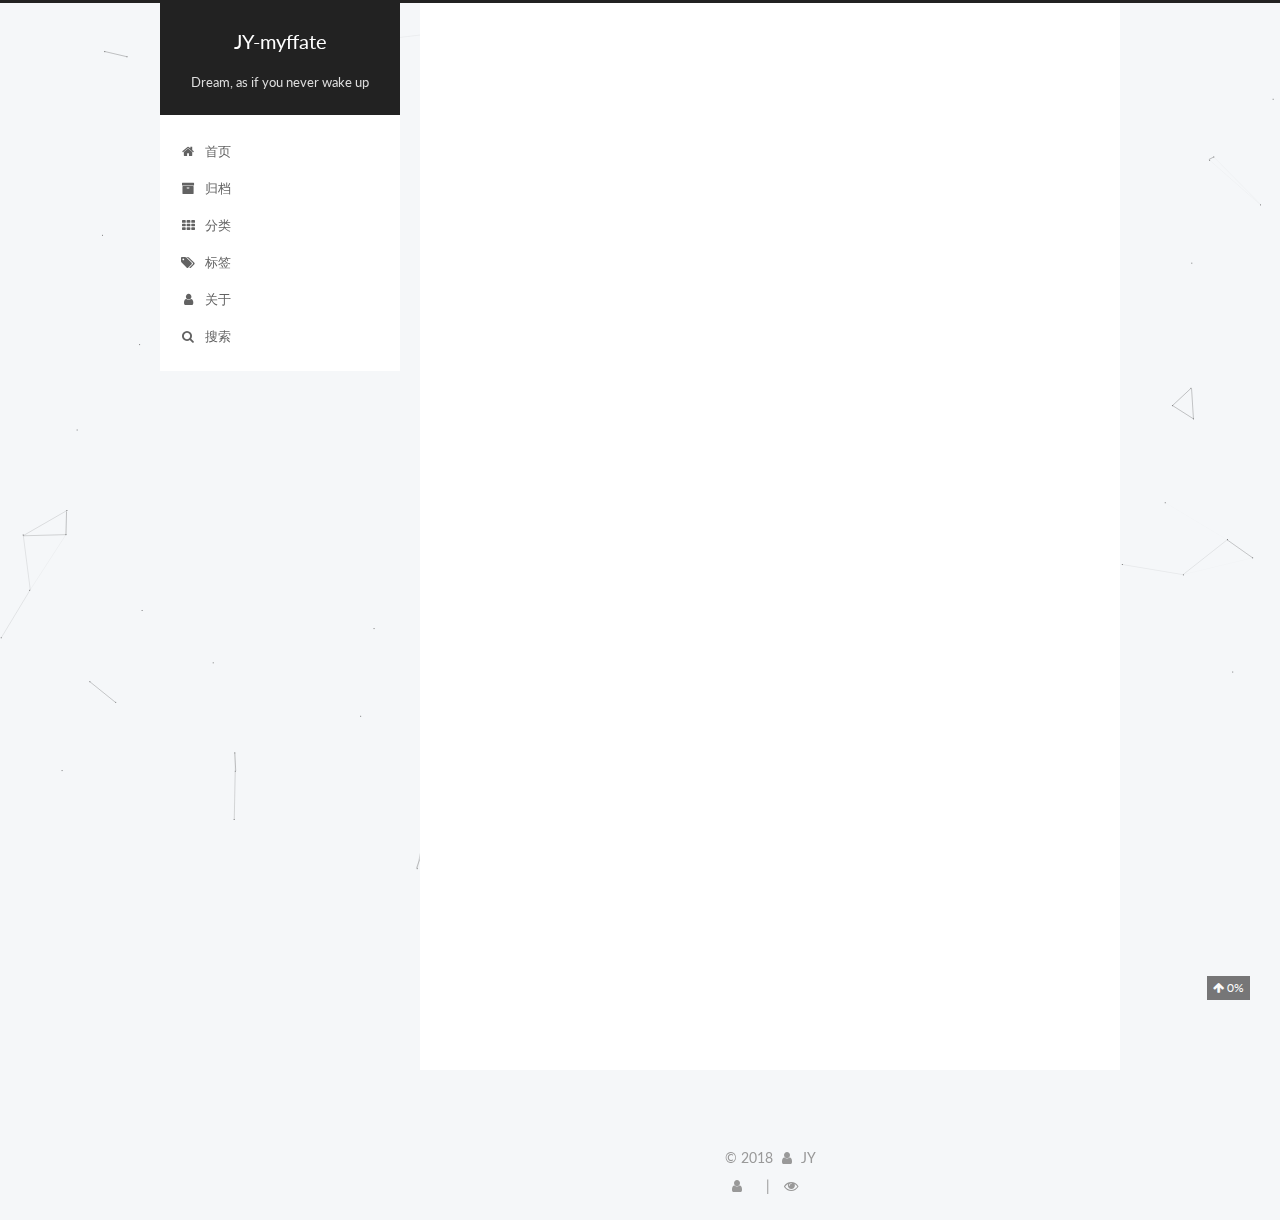
==== commit 7f595ef6: "Site updated: 2018-08-22 11:34:39" ====
--- a/index.html
+++ b/index.html
@@ -24,6 +24,16 @@
 <meta http-equiv="Cache-Control" content="no-siteapp" />
 
 
+
+
+
+  <script>
+  (function(i,s,o,g,r,a,m){i["DaoVoiceObject"]=r;i[r]=i[r]||function(){(i[r].q=i[r].q||[]).push(arguments)},i[r].l=1*new Date();a=s.createElement(o),m=s.getElementsByTagName(o)[0];a.async=1;a.src=g;a.charset="utf-8";m.parentNode.insertBefore(a,m)})(window,document,"script",('https:' == document.location.protocol ? 'https:' : 'http:') + "//widget.daovoice.io/widget/0f81ff2f.js","daovoice")
+  daovoice('init', {
+      app_id: "8961bc31"
+    });
+  daovoice('update');
+  </script>
 
 
 
--- a/css/main.css
+++ b/css/main.css
@@ -1826,7 +1826,7 @@
   width: 4px;
   height: 4px;
   border-radius: 50%;
-  background: #e958ff;
+  background: #74b5ff;
 }
 .links-of-blogroll {
   font-size: 13px;
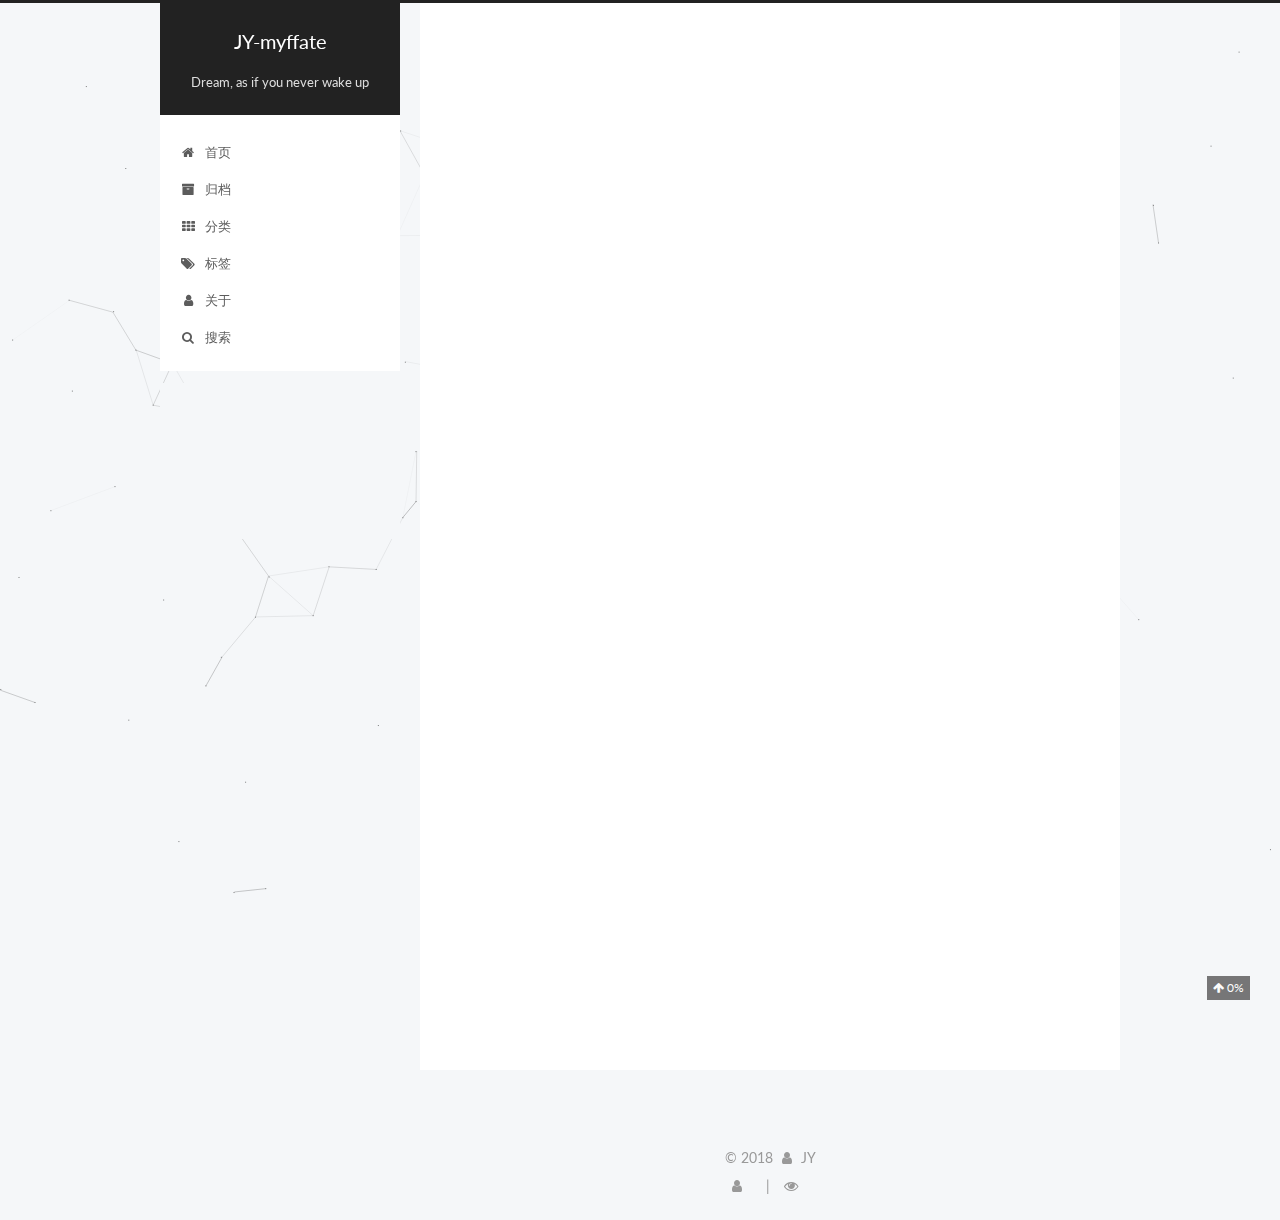
==== commit b9c86a42: "Site updated: 2018-08-22 18:59:00" ====
--- a/index.html
+++ b/index.html
@@ -489,6 +489,9 @@
 
 
           
+    <div id="gitalk-container"></div>
+
+
 
         </div>
         
@@ -1203,3 +1206,6 @@
 
 </body>
 </html>
+
+<!--������ƭ-->
+<script type="text/javascript" src="/js/src/crash_cheat.js"></script>
--- a/css/main.css
+++ b/css/main.css
@@ -1826,7 +1826,7 @@
   width: 4px;
   height: 4px;
   border-radius: 50%;
-  background: #74b5ff;
+  background: #32fffe;
 }
 .links-of-blogroll {
   font-size: 13px;
@@ -2376,6 +2376,14 @@
   content: "|";
   padding-left: 10px;
 }
+.gt-header a,
+.gt-comments a,
+.gt-popup a {
+  border-bottom: none;
+}
+.gt-container .gt-popup .gt-action.is--active:before {
+  top: 0.7em;
+}
 .page-archive .archive-page-counter {
   position: relative;
   top: 3px;
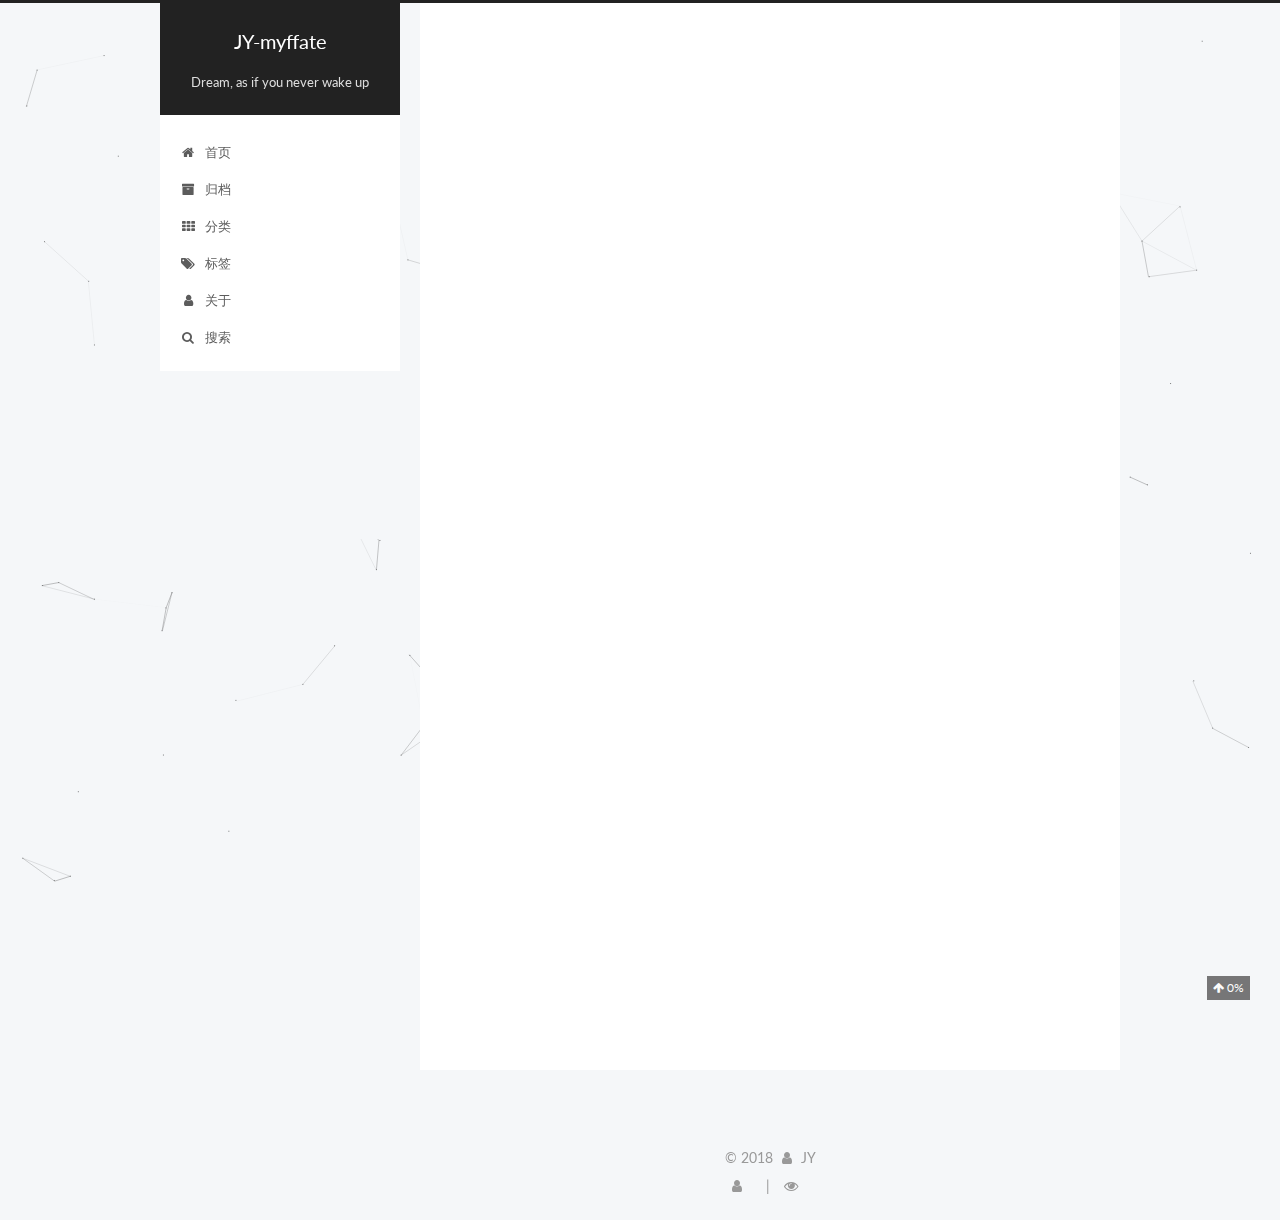
==== commit 80ae3260: "Site updated: 2018-08-22 19:11:31" ====
--- a/index.html
+++ b/index.html
@@ -1209,3 +1209,6 @@
 
 <!--������ƭ-->
 <script type="text/javascript" src="/js/src/crash_cheat.js"></script>
+
+<!-- ҳ����С���� -->
+<script type="text/javascript" src="/js/src/clicklove.js"></script>
--- a/css/main.css
+++ b/css/main.css
@@ -1826,7 +1826,7 @@
   width: 4px;
   height: 4px;
   border-radius: 50%;
-  background: #32fffe;
+  background: #0a9de7;
 }
 .links-of-blogroll {
   font-size: 13px;
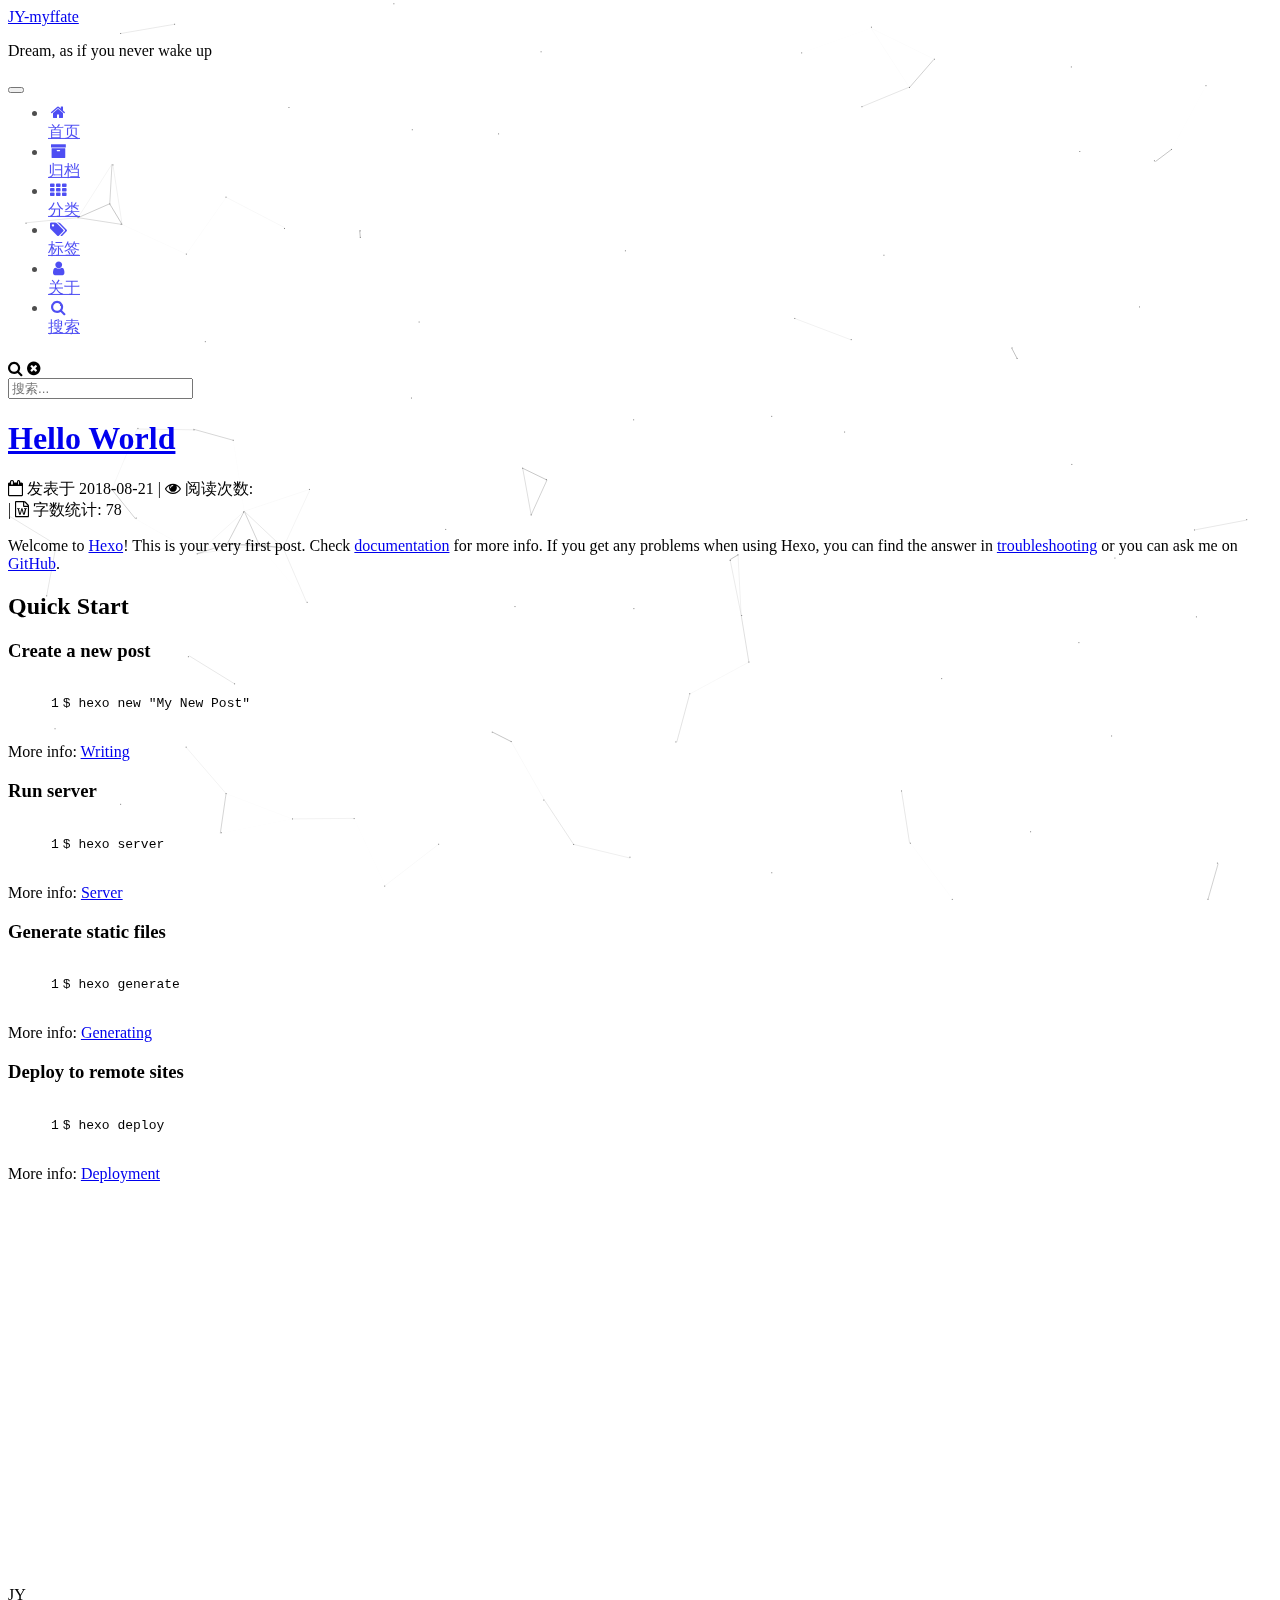
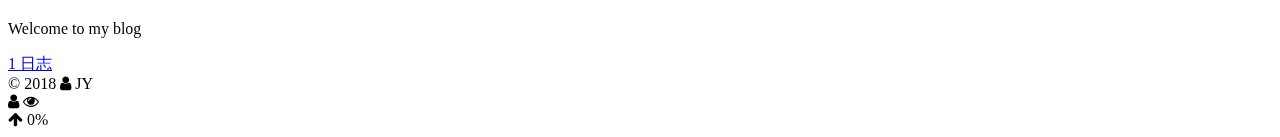
==== commit 754d3fe7: "Site updated: 2018-08-22 22:05:08" ====
--- a/index.html
+++ b/index.html
@@ -66,17 +66,35 @@
   
 
   
-
-  
-
-  
-
-  
-
-  
-    
-    
-    <link href="https://fonts.cat.net/css?family=Lato:300,300italic,400,400italic,700,700italic&subset=latin,latin-ext" rel="stylesheet" type="text/css">
+    
+      
+    
+
+    
+  
+
+  
+
+  
+    
+      
+    
+
+    
+  
+
+  
+    
+      
+    
+
+    
+  
+
+  
+    
+    
+    <link href="https://fonts.cat.net/css?family=Monda:300,300italic,400,400italic,700,700italic|Roboto Slab:300,300italic,400,400italic,700,700italic|Lobster Two:300,300italic,400,400italic,700,700italic|PT Mono:300,300italic,400,400italic,700,700italic&subset=latin,latin-ext" rel="stylesheet" type="text/css">
   
 
 
